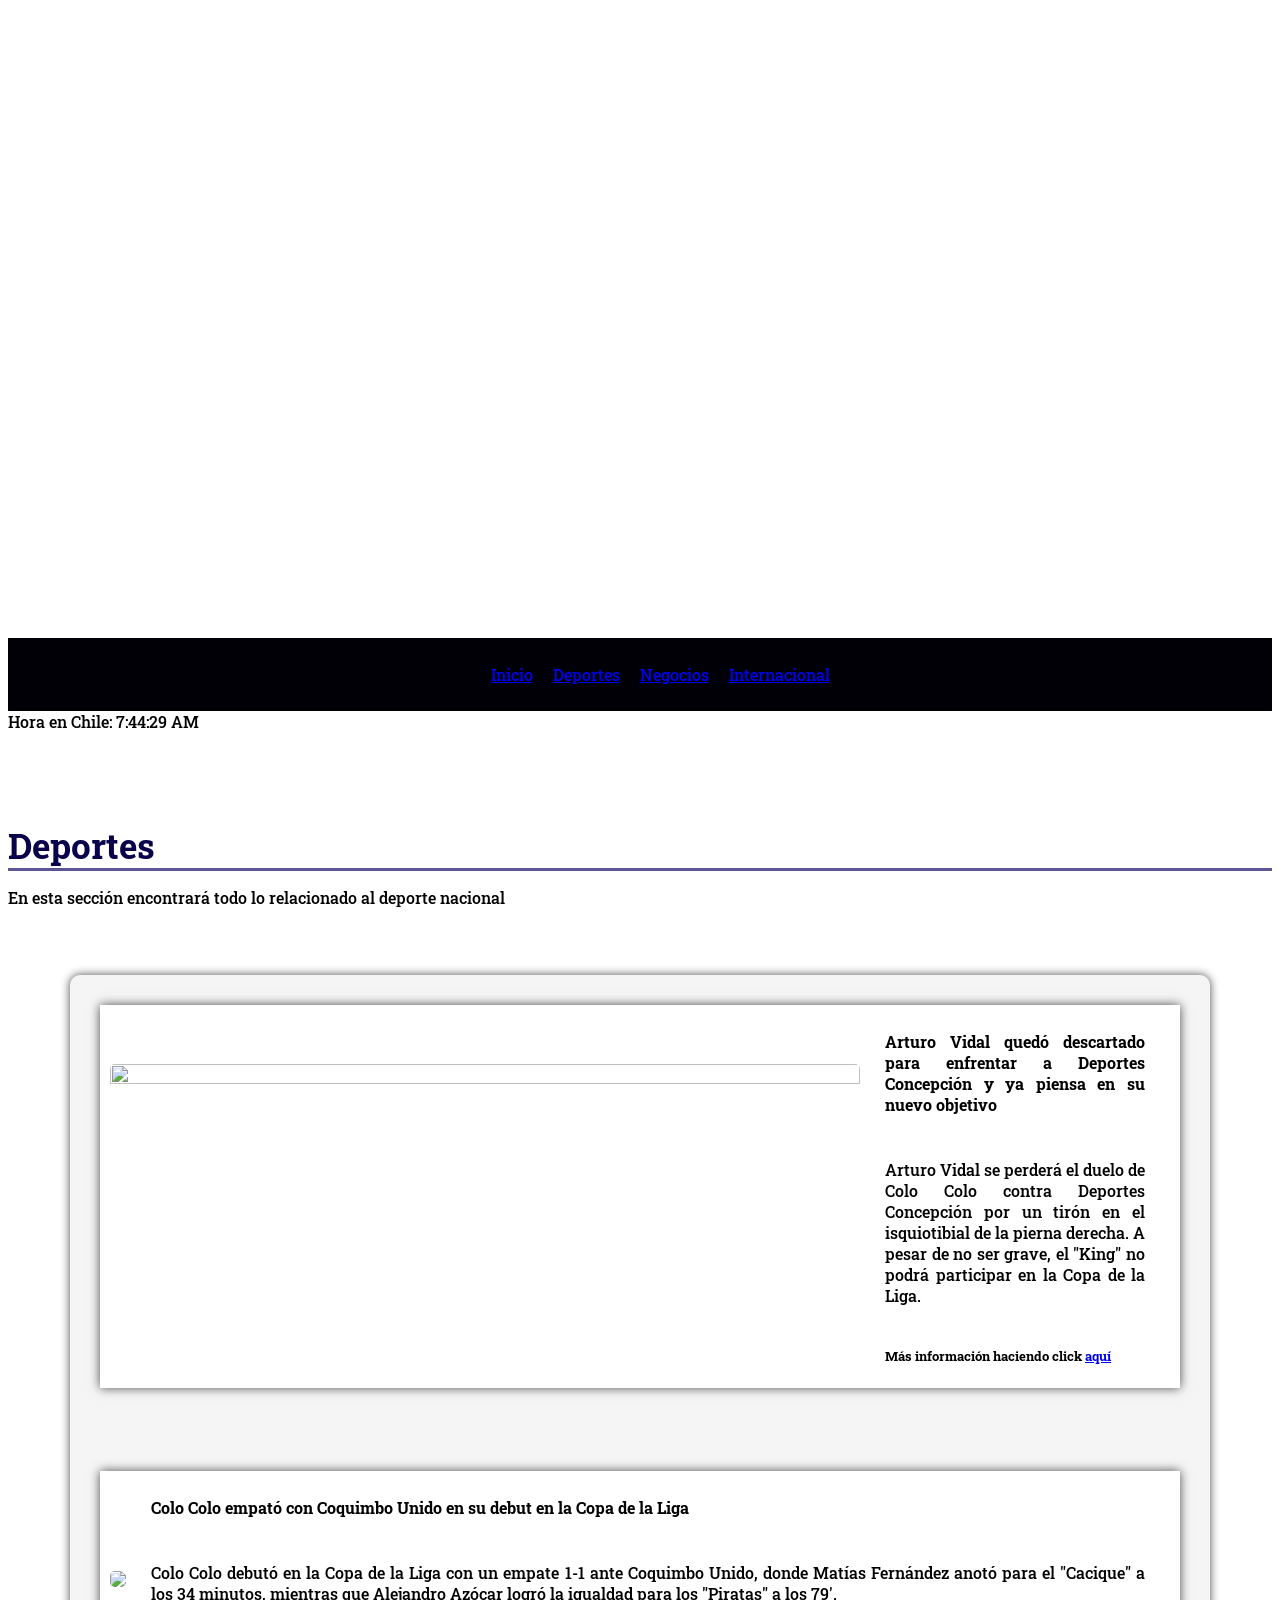
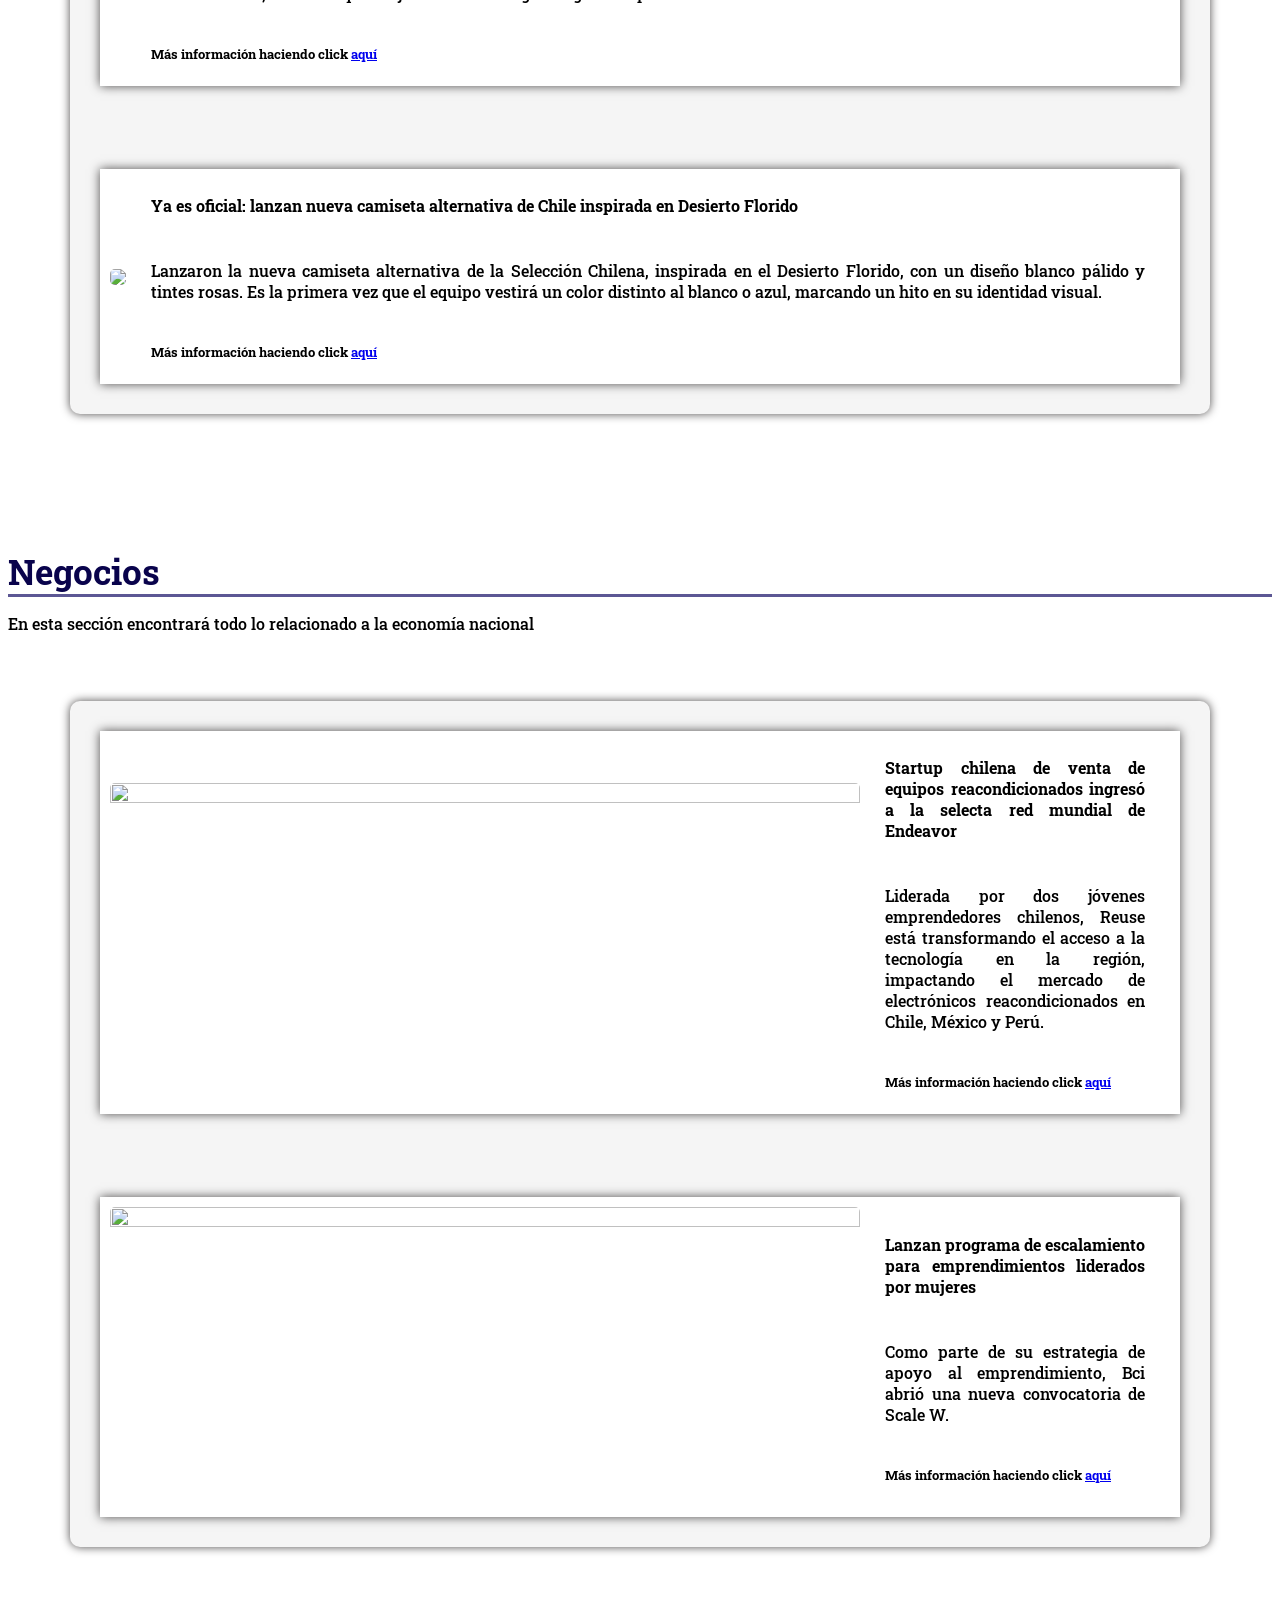
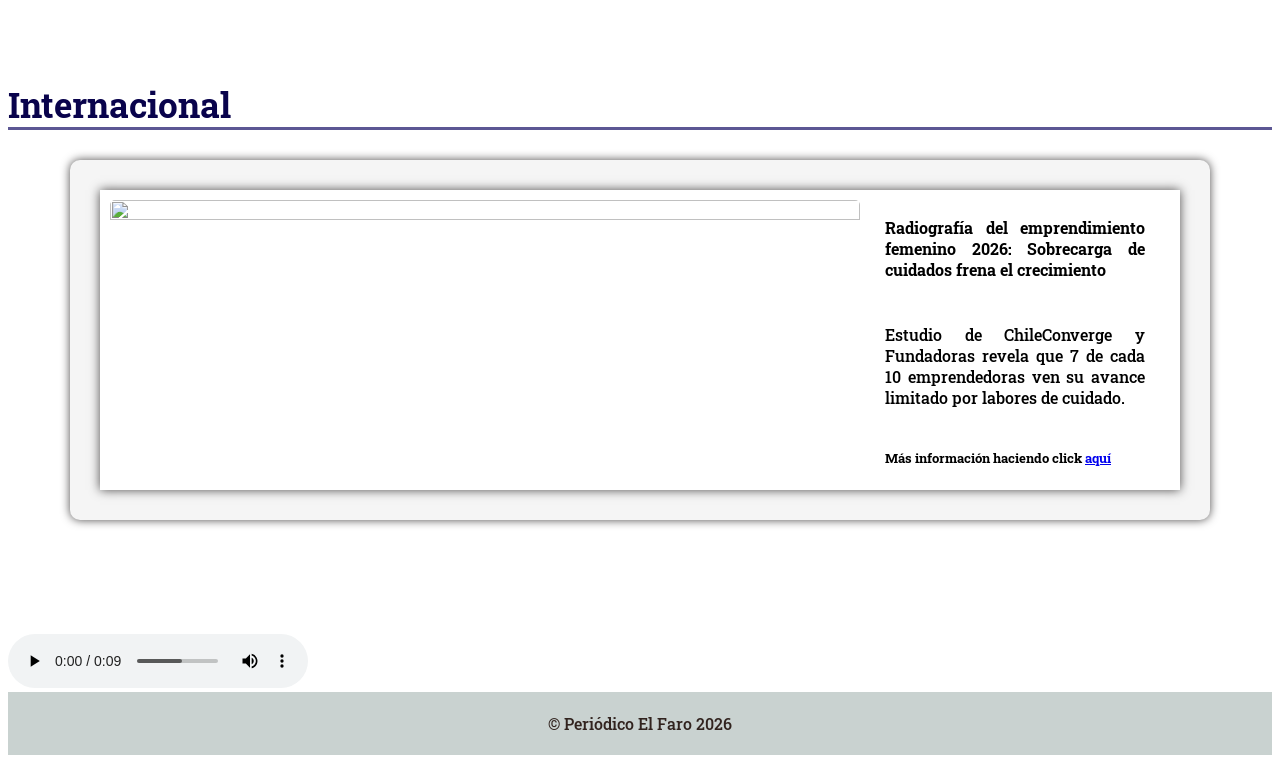
==== index.html @ 54c96c3e "Hora con JS" ====
<!DOCTYPE html>
<html lang="es">
<head>
    <title>El Faro Chile</title>
    <link rel="preconnect" href="https://fonts.googleapis.com">
    <link rel="preconnect" href="https://fonts.gstatic.com" crossorigin>
    <link href="https://fonts.googleapis.com/css2?family=Roboto+Slab:wght@100..900&display=swap" rel="stylesheet">
    <link rel="icon" type="image/png" href="Asset\img\Icono1.png"
 width="16" height="16">
    <meta charset="UTF-8">
    <meta name="viewport" content="width=device-width, initial-scale=1.0">
    <title>Get started with CSS</title>
    <link rel="stylesheet" href="styles.css">
  
</head>
<body>
        <header class ="video-header">
        <video autoplay muted loop playsinline class="video-bg">
            <source src="Asset\video\video.mp4" type="video/mp4">
        </video>
        </header>
 

    <nav class="MENÚ">
        <ul>
            <li><a href="#Inicio">Inicio</a></li>
            <li><a href="#Deportes">Deportes</a></li>
            <li><a href="#Negocios">Negocios</a></li>
            <li><a href="#Internacional">Internacional</a></li>
        </ul>
    </nav>
    <div id="reloj"> </div>
    <p class = "separacion-media"></p>
    <p id="Deportes"></p>
    <h2>Deportes</h2>
    <p>En esta sección encontrará todo lo relacionado al deporte nacional</p>
    <br>
    <section>
        <article>
        <img src="https://media.biobiochile.cl/wp-content/uploads/2026/03/vidal-abajo-de-conce-750x400.jpg" width="750" height="265"/>
        <div class = "info-articulo">
        <p><strong>Arturo Vidal quedó descartado para enfrentar a Deportes Concepción y ya piensa en su nuevo objetivo</strong></p>
        <p>Arturo Vidal se perderá el duelo de Colo Colo contra Deportes Concepción por un tirón en el isquiotibial de la pierna derecha. A pesar de no ser grave, el "King" no podrá participar en la Copa de la Liga.</p>
        <p class = "deportes1">Más información haciendo click <a href="https://www.biobiochile.cl/noticias/deportes/futbol/colo-colo/2026/03/23/arturo-vidal-quedo-descartado-para-enfrentar-a-deportes-concepcion-y-ya-piensa-en-su-nuevo-objetivo.shtml">aquí</a></p>
        </div></article>
    <br>
    <br>
    <br>
    <br>
    <article>
    <img src="https://media.biobiochile.cl/wp-content/uploads/2026/03/colo-colo-empato-ante-coquimbo-en-la-copa-de-la-liga-750x400.jpg" widht="750" height="265"/>
    <div class = "info-articulo">
    <p><strong>Colo Colo empató con Coquimbo Unido en su debut en la Copa de la Liga</strong></p>
    <p>Colo Colo debutó en la Copa de la Liga con un empate 1-1 ante Coquimbo Unido, donde Matías Fernández anotó para el "Cacique" a los 34 minutos, mientras que Alejandro Azócar logró la igualdad para los "Piratas" a los 79'.</p>
    <p class = "deportes2">Más información haciendo click <a href="https://www.biobiochile.cl/noticias/deportes/futbol/colo-colo/2026/03/21/colo-colo-empato-con-coquimbo-unido-en-su-debut-en-la-copa-de-la-liga.shtml">aquí</a></p>
    </div>
    </article>  
    <br>
    <br>
    <br>
    <br>
    <article>
    <img src="https://media.biobiochile.cl/wp-content/uploads/2026/03/adidas-camiseta-chile-desierto-florido-alternativa-750x400.jpg" widht="750" height="265"/>
    <div class = "info-articulo">
    <p><strong>Ya es oficial: lanzan nueva camiseta alternativa de Chile inspirada en Desierto Florido</strong></p>
    <p>Lanzaron la nueva camiseta alternativa de la Selección Chilena, inspirada en el Desierto Florido, con un diseño blanco pálido y tintes rosas. Es la primera vez que el equipo vestirá un color distinto al blanco o azul, marcando un hito en su identidad visual.</p>
    <p class = "deportes3">Más información haciendo click <a href="https://www.biobiochile.cl/noticias/deportes/futbol/la-roja/2026/03/20/ya-es-oficial-adidas-lanza-nueva-camiseta-alternativa-de-chile-inspirada-en-desierto-florido.shtml">aquí</a></p>
    </div>
    </article>
    </section>
    <br>
    <br>
    <br>
    <br>

    <p id="Negocios"></p>
    <h2>Negocios</h2>
    <p>En esta sección encontrará todo lo relacionado a la economía nacional</p>
    <br>
    <section>
    <article>
    <img src="https://www.latercera.com/resizer/v2/JEB4BQPDFREQDGZ544DCKQ6PYQ.jpg?auth=290c2de337a3b7416f8ac7413f876c4a3e1f199669b86a04ac03b8d099b2c27a&smart=true&width=990&height=557&quality=70" width ="750" height="280"/>
    
    <div class = "info-articulo">
    <p><strong>Startup chilena de venta de equipos reacondicionados ingresó a la selecta red mundial de Endeavor</strong></p>
    <p> Liderada por dos jóvenes emprendedores chilenos, Reuse está transformando el acceso a la tecnología en la región, impactando el mercado de electrónicos reacondicionados en Chile, México y Perú.</p>
    <p class = "negocios1"> Más información haciendo click <a href="https://www.latercera.com/emprendimiento/noticia/startup-chilena-de-venta-de-equipos-reacondicionados-ingreso-a-la-selecta-red-mundial-de-endeavor/">aquí</a></p>
    </div>
    </article>  
    <br>
    <br>
    <br>
    <br>
    <article>
    <img src="https://www.diarioemprende.cl/files/69c3daa82a849_1200x719.jpg" width="750" height="300"/>
    <div class = "info-articulo">
    <p><strong> Lanzan programa de escalamiento para emprendimientos liderados por mujeres</strong></p>
    <p>Como parte de su estrategia de apoyo al emprendimiento, Bci abrió una nueva convocatoria de Scale W.</p>
    <p class = "negocios2">Más información haciendo click <a href="https://www.diarioemprende.cl/noticia/postulaciones-y-convocatorias/2026/03/lanzan-programa-de-escalamiento-para-emprendimientos-liderados-por-mujeres">aquí</a></p>
    </div>
    </article>
    </section>
    <br>
    <br>
    <br>
    <br>
    <p id="Internacional"></p>
    <h2>Internacional</h2>
    <section>
    <article>
    <img src="https://s.t13.cl/sites/default/files/styles/manualcrop_1600x800/public/t13/field-imagen/2026-03/pexels-karola-g-8528741.jpg.jpeg?itok=CSIR-A4y" width="750" height="280"/>
    <div class = "info-articulo">
    <p><strong>Radiografía del emprendimiento femenino 2026: Sobrecarga de cuidados frena el crecimiento</strong></p>
    <p>Estudio de ChileConverge y Fundadoras revela que 7 de cada 10 emprendedoras ven su avance limitado por labores de cuidado.</p>
    <p class = "internacional1">Más información haciendo click <a href="https://www.t13.cl/noticia/emprendedores/radiografia-del-emprendimiento-femenino-2026-sobrecarga-cuidados-frena-crecimie-23-3-2026">aquí</a></p>
    </div>
    </article>
    </section>
    <br>
    <br>
    <br>
    <br>
    <audio controls>
        <source src="Asset\audio\audio.mp3" type="audio/mpeg">
    </audio>
    <footer>
        <div class="container">
            <p>&copy; Periódico El Faro 2026</p>
        </div>
    </footer>
    </div>
    <script src="script.js"></script>
<body>
</html>
---- styles.css ----
h1 {
    color: #11034b;
    font-size: 47px;
    text-align: center;
    margin-top: 15px;
}

/* HEADER CON VIDEO */
.video-header {
  position: relative;
  height: 70vh;
  width: 100%;
  display: flex;
  align-items: center;
  justify-content: center;
  overflow: hidden;
}

.video-bg {
  position: absolute;
  top: 50%;
  left: 50%;
  min-width: 100%;
  min-height: 100%;
  width: auto;
  height: auto;
  z-index: -1;
  transform: translate(-50%, -50%);
  object-fit: cover;
}

.header-content {
  text-align: center;
  color: white;
  z-index: 1;
}

/* MENÚ */
nav.MENÚ {
    background-color: #010007;
    padding: 10px;
    text-align: center;
}

nav.MENÚ ul {
    display: flex;
    justify-content: center;
    gap: 20px;
    list-style: none;
    flex-wrap: wrap; /* 🔥 Permite que el menú se adapte en pantallas pequeñas */
}

nav.MENÚ a:hover {
    color: #f1eef0;
}

/* BODY */
body {
  font-family: "Roboto Slab", serif;
  font-optical-sizing: auto;
  font-weight: 500;
  font-style: normal;
}

button, input, select, textarea {
  font-family: inherit;
}

div.reloj{

    text-align: left;
    margin-left: 20px;
    width: 50%;

}

.separacion-media {
    margin-top: 90px;
}

h2 {
    color: #09034c;
    font-size: 35px;
    text-align: left;
    margin-top: 20px;
    border-bottom: 3px solid #5c5794;
    margin-bottom: 15px;
}

a:hover {
    text-decoration: none;
    font-style: bold;
}

a {
    text-decoration: underline;
}

/* SECCIONES */
section {
    background-color: #f5f5f5;
    padding: 20px;
    margin: 30px auto;
    border-radius: 10px;
    text-align: justify;
    width: 90%;
    max-width: 1100px;
    box-shadow: #4d4b4b 0px 0px 10px;
}

/* ARTÍCULOS */
article {
    display: inline-flex;
    flex-direction: row;
    align-items: center;
    background-color: #ffffff;
    padding: 10px;
    margin: 10px;
    width: auto;
    box-shadow: #4d4b4b 0px 0px 10px;
    transition: 0.3s;
}

/* Contenedor de texto de los artículos */
.info-articulo {
    display: flex;
    flex-direction: column; /* Apila el título, resumen y enlace verticalmente */
    justify-content: center; /* Centra el texto verticalmente respecto a la imagen */
    padding: 0 25px; /* Agrega 25px de espacio a la izquierda y derecha para que respire */
    gap: 12px; /* Crea una separación perfecta de 12px entre cada párrafo */
}

/* REGLA PARA HACER LAS IMÁGENES RESPONSIVAS */
article img {
    max-width: 100%;
    height: auto;
    object-fit: cover;
    border-radius: 5px; /* Un toque estético opcional */
}

article:hover {
    background-color: #040000;
    color: #ffffff;
}

.deportes1, .deportes2, .deportes3, .negocios1, .negocios2, .internacional1 {
    font-weight: bold;
    font-size: small;
}

footer {
    text-align: center;
    background-color: #c9d2d0;
    color:  #31231e;
    padding: 5px;
}

/* RESPONSIVIDAD */
@media screen and (max-width: 992px) {
    h1 {
        font-size: 38px;
    }
    h2 {
        font-size: 28px;
    }
}

@media screen and (max-width: 768px) {

    /* Header más compacto */
    .video-header {
        height: auto;
    }

    .video-bg{

        position: relative;
        width: 100%;
        height: auto;
        min-height: auto;
        min-width: auto;
        transform: none;
        top: auto;
        left: auto;
    }

    /* Menú en columnas si es necesario */
    nav.MENÚ ul {
        gap: 10px;
        font-size: 14px;
    }

    /* Artículos en columna */
    article {
        flex-direction: column;
        text-align: center;
    }

}

@media screen and (max-width: 480px) {

    h1 {
        font-size: 30px;
    }

    h2 {
        font-size: 24px;
    }

    nav.MENÚ ul {
        flex-direction: column;
        gap: 8px;
    }

    section {
        padding: 15px;
    }
}
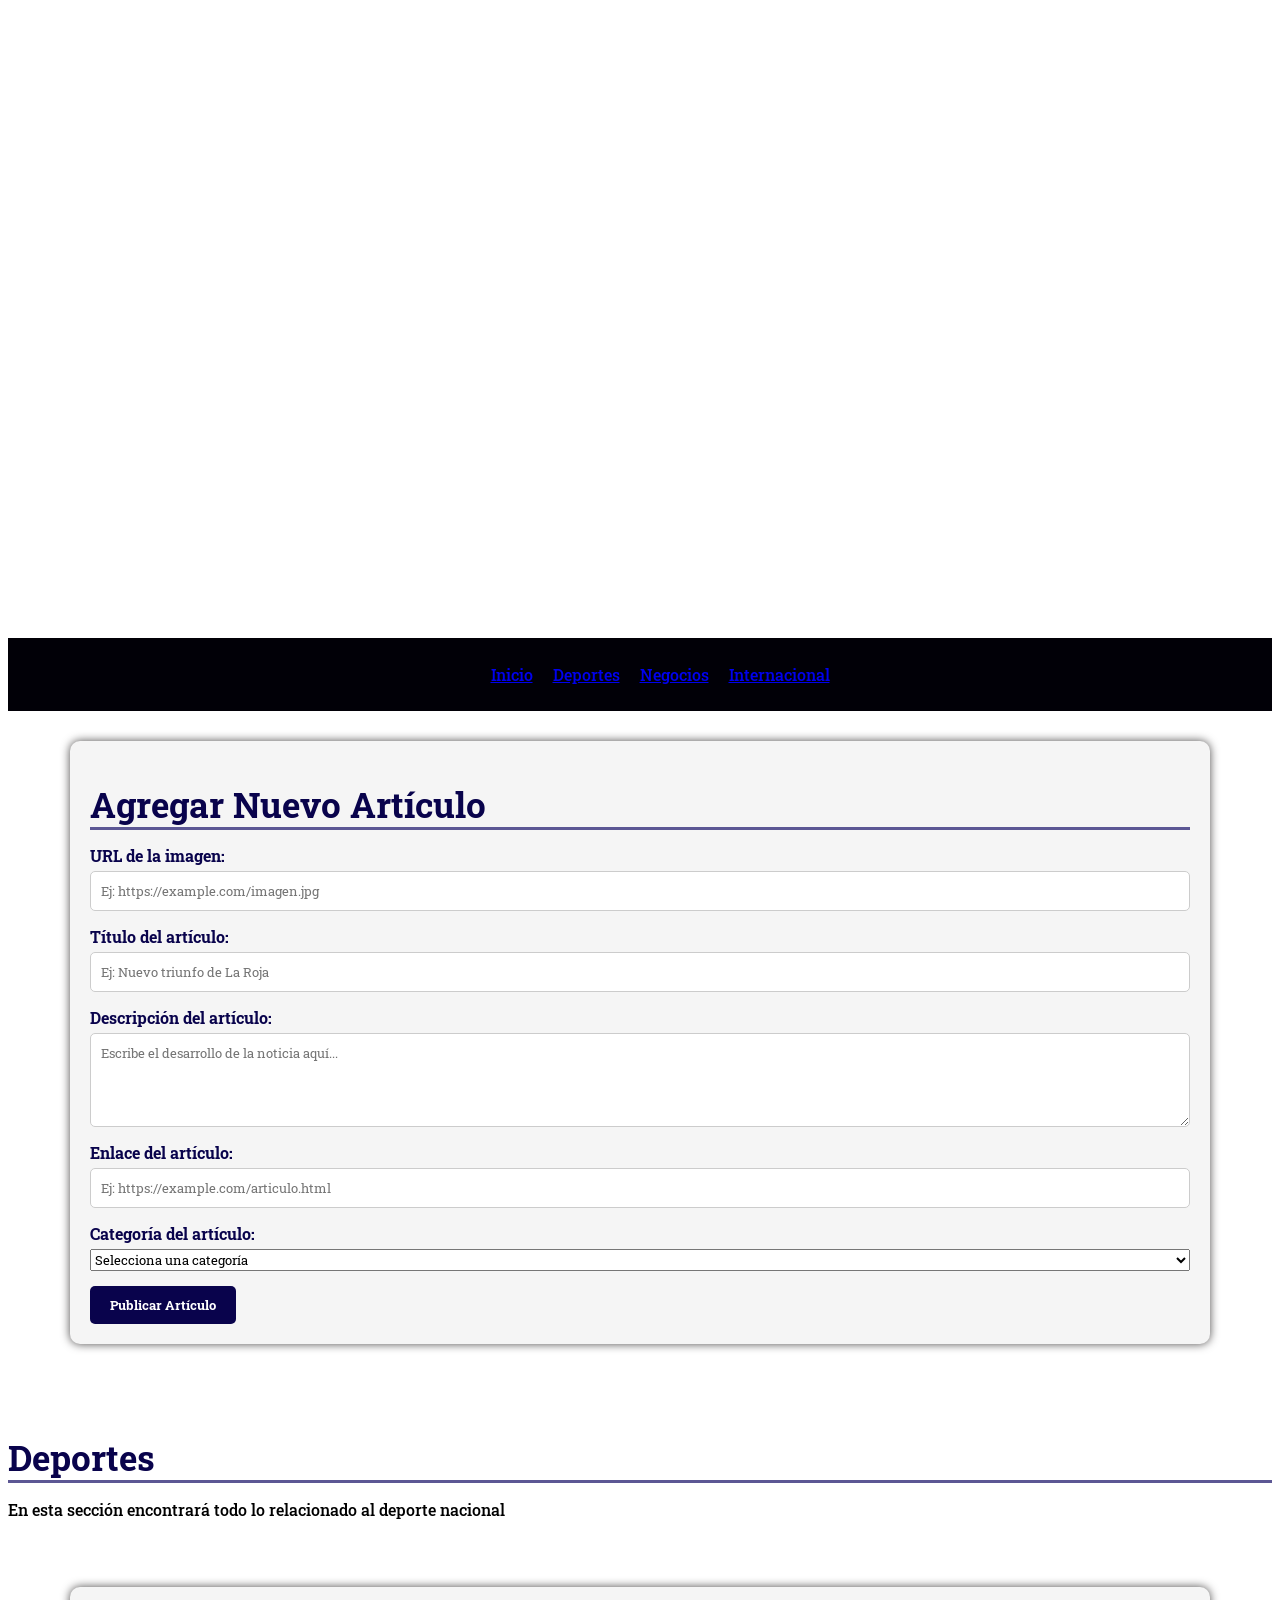
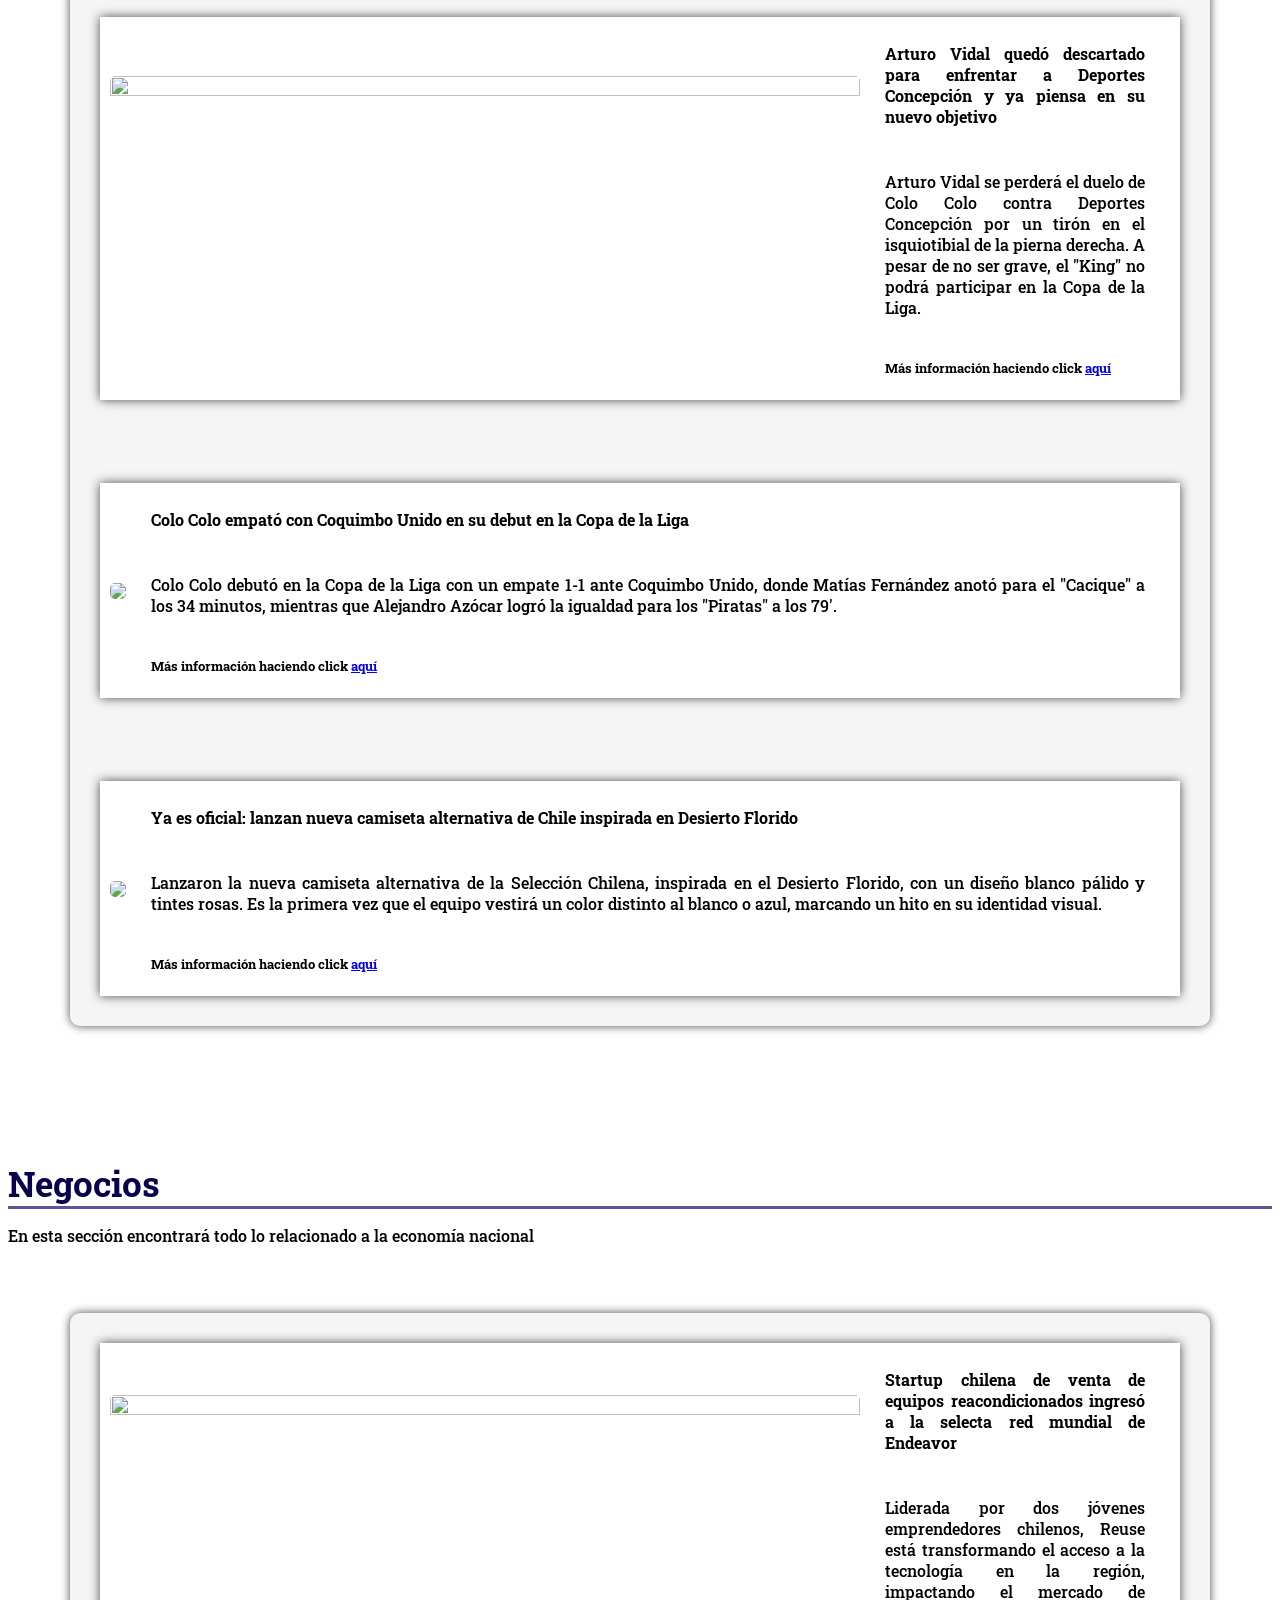
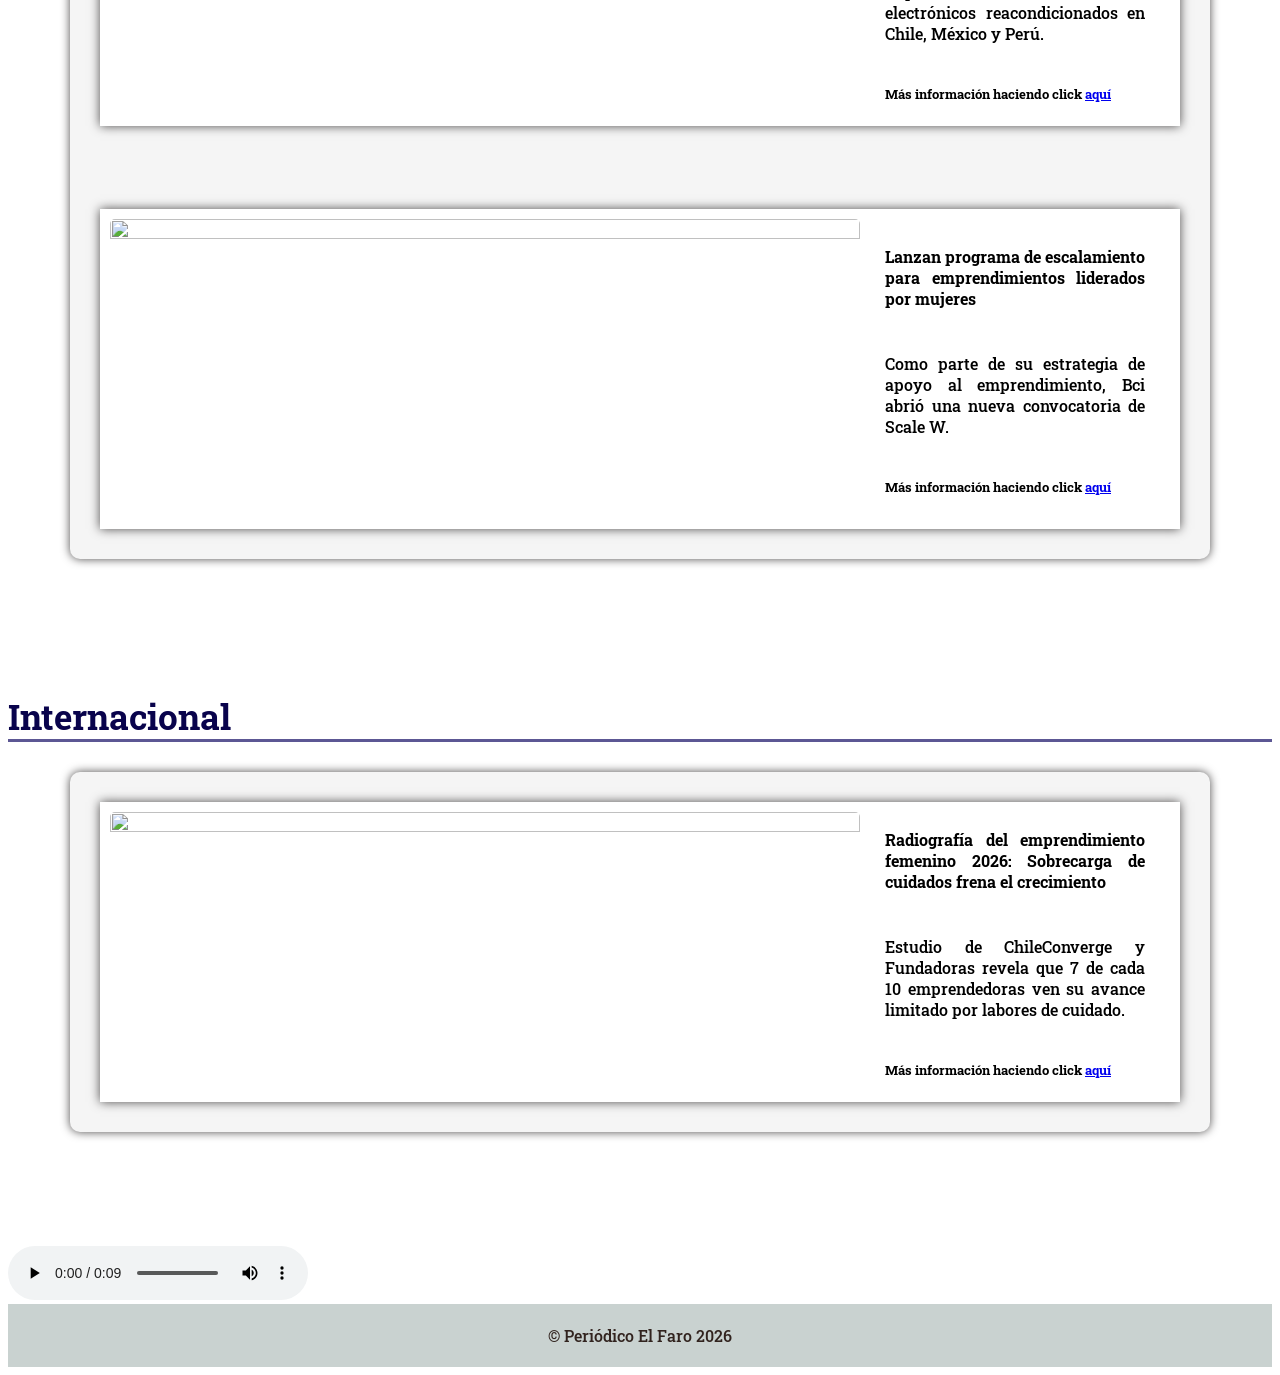
==== commit 46e9e2e0: "Reloj y formulario para registrar articulo" ====
--- a/index.html
+++ b/index.html
@@ -23,19 +23,54 @@
 
     <nav class="MENÚ">
         <ul>
-            <li><a href="#Inicio">Inicio</a></li>
-            <li><a href="#Deportes">Deportes</a></li>
-            <li><a href="#Negocios">Negocios</a></li>
-            <li><a href="#Internacional">Internacional</a></li>
+            <li><a href="#seccion-inicio">Inicio</a></li>
+            <li><a href="#seccion-deportes">Deportes</a></li>
+            <li><a href="#seccion-negocios">Negocios</a></li>
+            <li><a href="#seccion-internacional">Internacional</a></li>
         </ul>
     </nav>
-    <div id="reloj"> </div>
+    <section class="formulario-seccion">
+    <h2>Agregar Nuevo Artículo</h2>
+    <form id="formulario-articulo">
+        <div class="grupo-input">
+            <label for="imagen-articulo">URL de la imagen:</label>
+            <input type="url" id="imagen-articulo" placeholder="Ej: https://example.com/imagen.jpg" required />
+        </div>
+
+        <div class="grupo-input">
+            <label for="titulo-articulo">Título del artículo:</label>
+            <input type="text" id="titulo-articulo" placeholder="Ej: Nuevo triunfo de La Roja" required />
+        </div>
+
+        <div class="grupo-input">
+            <label for="descripcion-articulo">Descripción del artículo:</label>
+            <textarea id="descripcion-articulo" rows="4" placeholder="Escribe el desarrollo de la noticia aquí..." required></textarea>
+        </div>
+
+        <div class="grupo-input">
+            <label for="link-articulo">Enlace del artículo:</label>
+            <input type="url" id="link-articulo" placeholder="Ej: https://example.com/articulo.html" required />
+        </div>
+
+        <div class="grupo-input">
+            <label for="categoria-articulo">Categoría del artículo:</label>
+            <select id="categoria-articulo" required>
+                <option value="">Selecciona una categoría</option>
+                <option value="deportes">Deportes</option>
+                <option value="negocios">Negocios</option>
+                <option value="internacional">Internacional</option>
+            </select>
+        </div>
+
+        <button type="submit" id="btn-publicar">Publicar Artículo</button>
+        
+    </form>
+</section>
     <p class = "separacion-media"></p>
-    <p id="Deportes"></p>
     <h2>Deportes</h2>
     <p>En esta sección encontrará todo lo relacionado al deporte nacional</p>
     <br>
-    <section>
+    <section id="seccion-deportes">
         <article>
         <img src="https://media.biobiochile.cl/wp-content/uploads/2026/03/vidal-abajo-de-conce-750x400.jpg" width="750" height="265"/>
         <div class = "info-articulo">
@@ -73,11 +108,10 @@
     <br>
     <br>
 
-    <p id="Negocios"></p>
     <h2>Negocios</h2>
     <p>En esta sección encontrará todo lo relacionado a la economía nacional</p>
     <br>
-    <section>
+    <section id="seccion-negocios">
     <article>
     <img src="https://www.latercera.com/resizer/v2/JEB4BQPDFREQDGZ544DCKQ6PYQ.jpg?auth=290c2de337a3b7416f8ac7413f876c4a3e1f199669b86a04ac03b8d099b2c27a&smart=true&width=990&height=557&quality=70" width ="750" height="280"/>
     
@@ -104,9 +138,8 @@
     <br>
     <br>
     <br>
-    <p id="Internacional"></p>
     <h2>Internacional</h2>
-    <section>
+    <section id="seccion-internacional">
     <article>
     <img src="https://s.t13.cl/sites/default/files/styles/manualcrop_1600x800/public/t13/field-imagen/2026-03/pexels-karola-g-8528741.jpg.jpeg?itok=CSIR-A4y" width="750" height="280"/>
     <div class = "info-articulo">
@@ -117,7 +150,7 @@
     </article>
     </section>
     <br>
-    <br>
+    <br> 
     <br>
     <br>
     <audio controls>
--- a/styles.css
+++ b/styles.css
@@ -54,6 +54,47 @@
     color: #f1eef0;
 }
 
+/* ESTILOS PARA EL FORMULARIO */
+.formulario-seccion {
+    background-color: #f5f5f5;
+    padding: 20px;
+    border-radius: 10px;
+}
+
+.grupo-input {
+    display: flex;
+    flex-direction: column; /* Pone el texto arriba de la caja */
+    margin-bottom: 15px;
+}
+
+.grupo-input label {
+    font-weight: bold;
+    color: #09034c; /* El azul oscuro de tus títulos */
+    margin-bottom: 5px;
+}
+
+.grupo-input input, .grupo-input textarea {
+    padding: 10px;
+    border: 1px solid #ccc;
+    border-radius: 5px;
+    font-family: inherit; /* Hereda la fuente Roboto Slab */
+}
+
+button#btn-publicar {
+    background-color: #09034c;
+    color: white;
+    padding: 10px 20px;
+    border: none;
+    border-radius: 5px;
+    cursor: pointer;
+    font-weight: bold;
+    transition: 0.3s;
+}
+
+button#btn-publicar:hover {
+    background-color: #5c5794; /* Color lila cuando pasas el mouse */
+}
+
 /* BODY */
 body {
   font-family: "Roboto Slab", serif;
@@ -64,14 +105,6 @@
 
 button, input, select, textarea {
   font-family: inherit;
-}
-
-div.reloj{
-
-    text-align: left;
-    margin-left: 20px;
-    width: 50%;
-
 }
 
 .separacion-media {
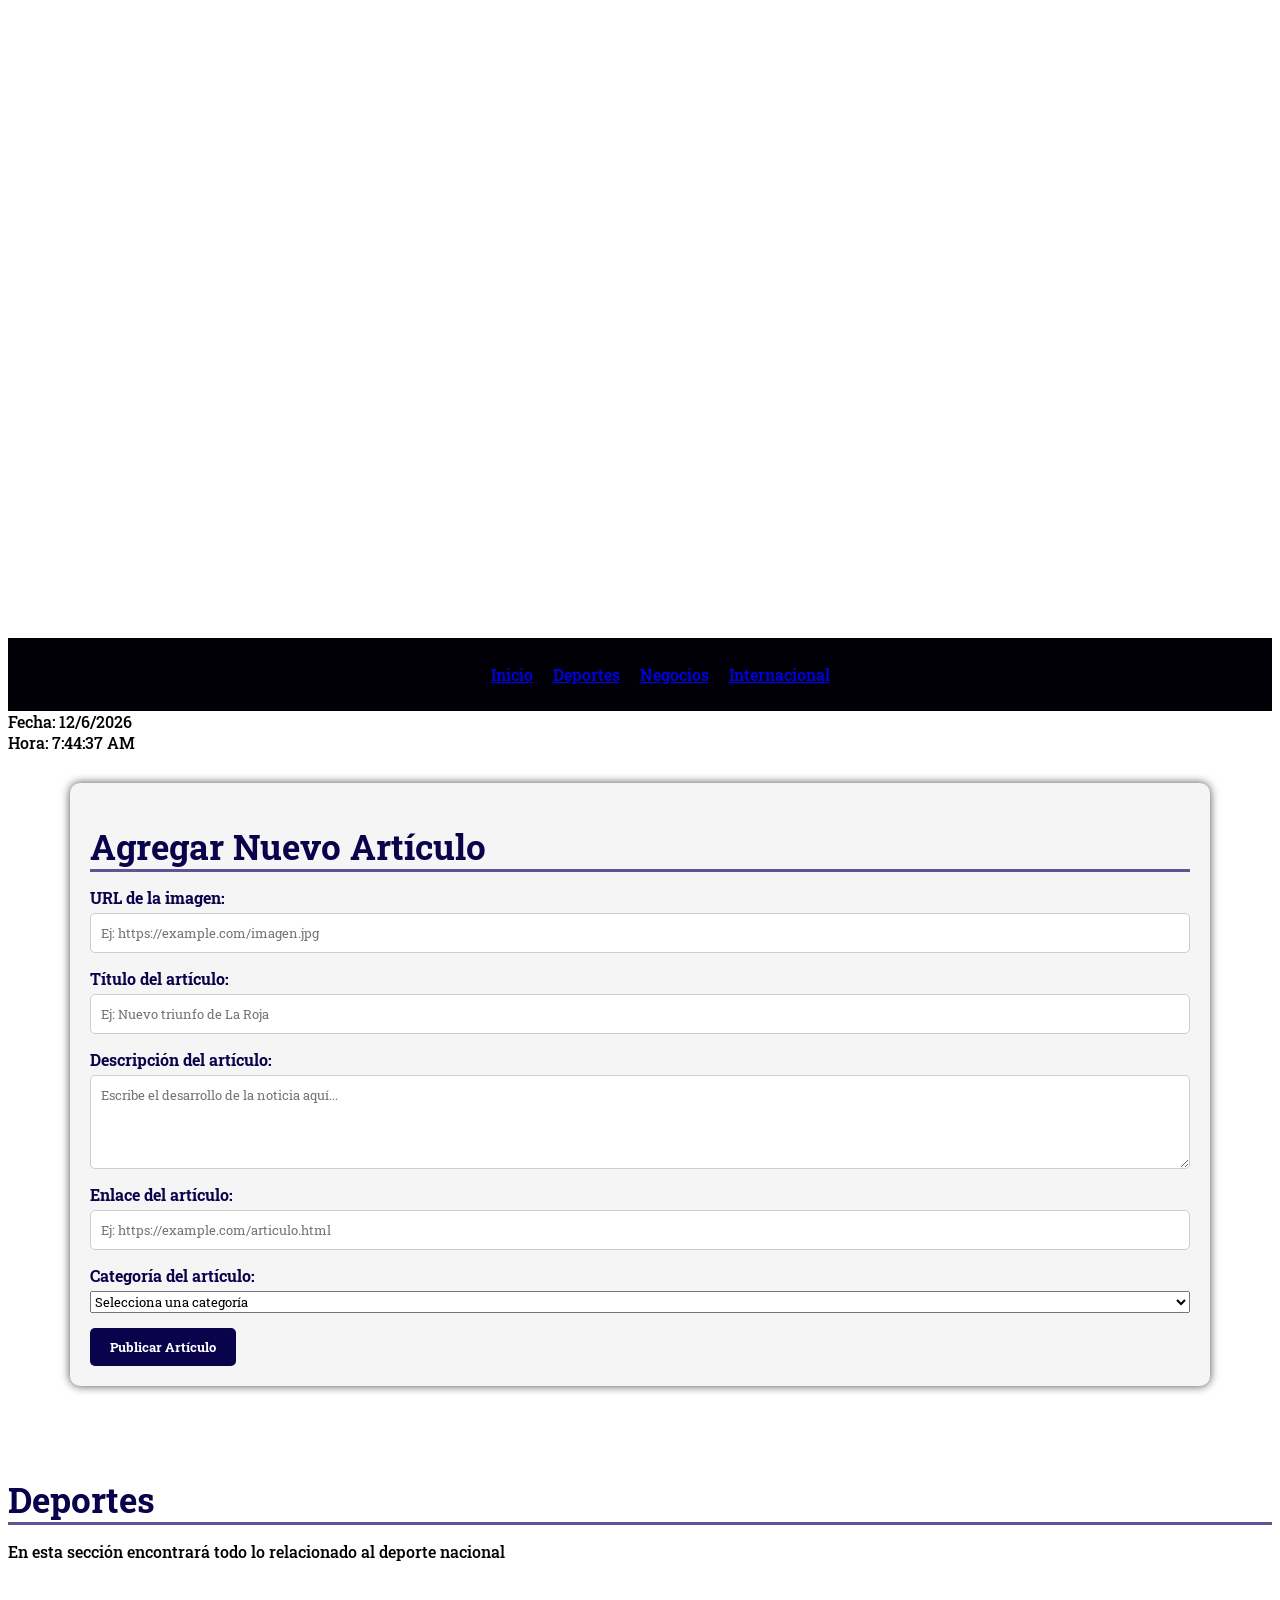
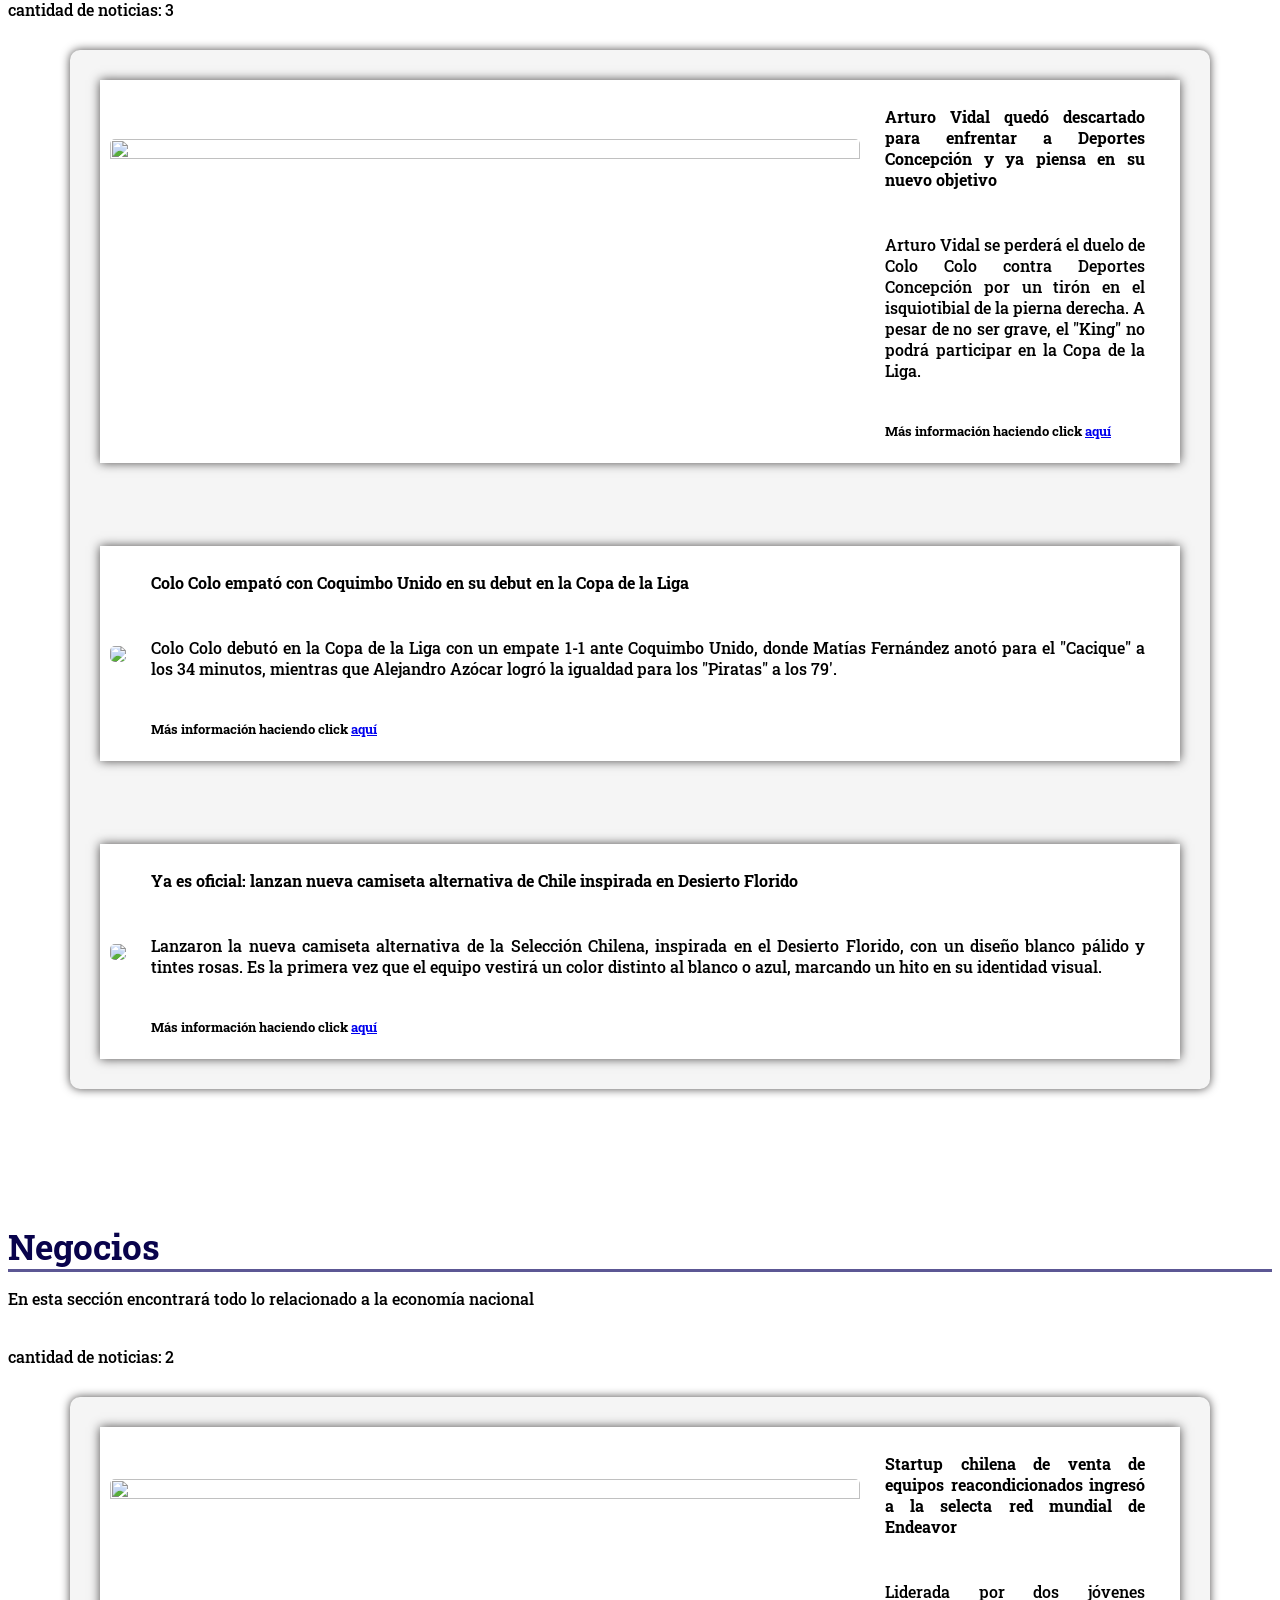
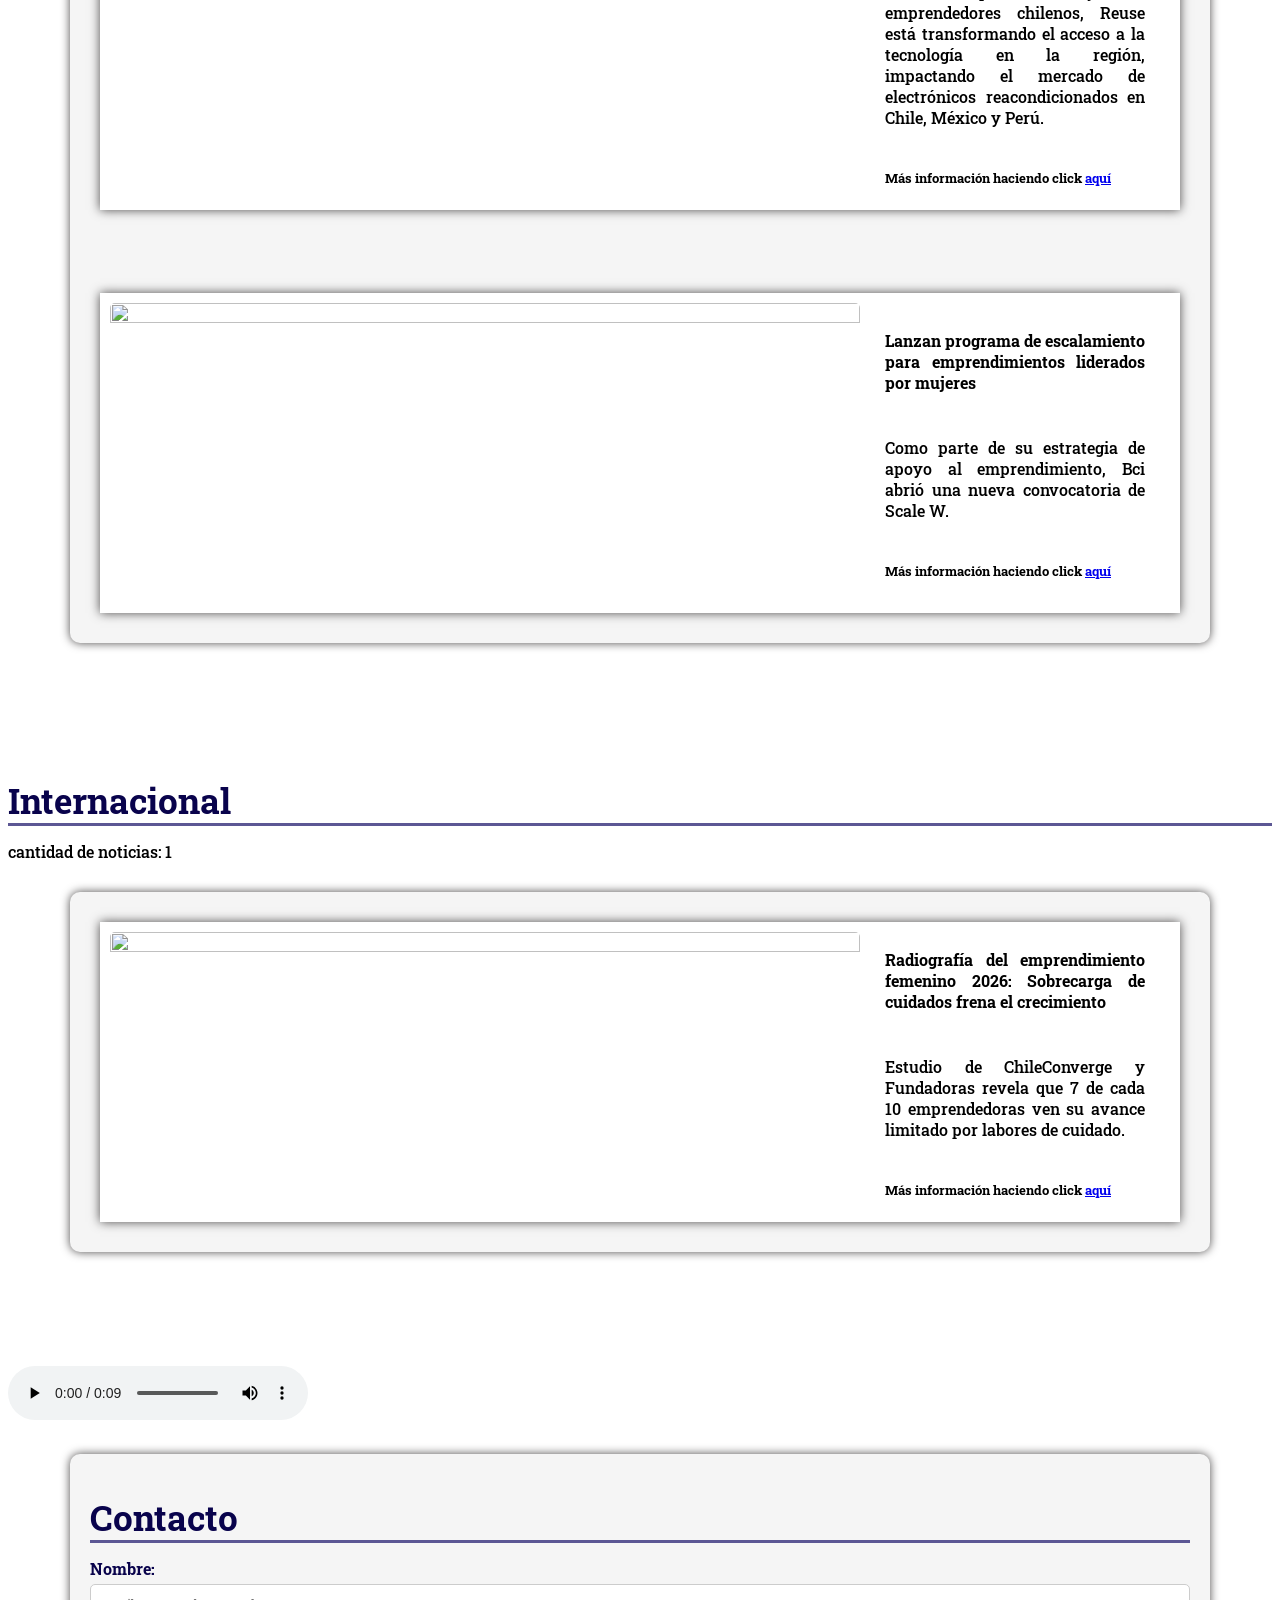
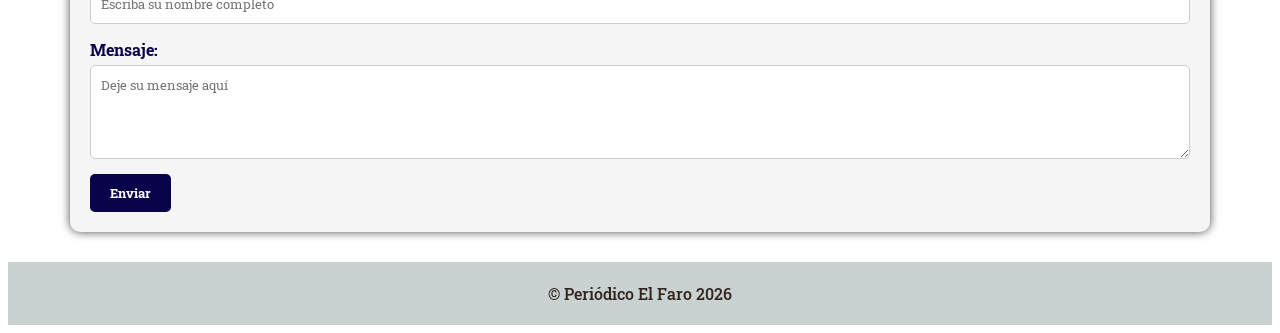
==== commit 70b5b81b: "contadores y contacto" ====
--- a/index.html
+++ b/index.html
@@ -16,10 +16,11 @@
 <body>
         <header class ="video-header">
         <video autoplay muted loop playsinline class="video-bg">
-            <source src="Asset\video\video.mp4" type="video/mp4">
+            <source src="https://imgur.com/a/9OIM501" type="video/mp4">
         </video>
         </header>
- 
+        <!-- https://imgur.com/a/9OIM501 -->
+         <!--Asset\video\video.mp4-->
 
     <nav class="MENÚ">
         <ul>
@@ -29,6 +30,8 @@
             <li><a href="#seccion-internacional">Internacional</a></li>
         </ul>
     </nav>
+    <div id="fecha">Fecha: </div>
+    <div id="reloj">Hora: </div>
     <section class="formulario-seccion">
     <h2>Agregar Nuevo Artículo</h2>
     <form id="formulario-articulo">
@@ -70,6 +73,7 @@
     <h2>Deportes</h2>
     <p>En esta sección encontrará todo lo relacionado al deporte nacional</p>
     <br>
+    <div id="cantidad-deportes">cantidad de noticias: 0</div>
     <section id="seccion-deportes">
         <article>
         <img src="https://media.biobiochile.cl/wp-content/uploads/2026/03/vidal-abajo-de-conce-750x400.jpg" width="750" height="265"/>
@@ -111,6 +115,7 @@
     <h2>Negocios</h2>
     <p>En esta sección encontrará todo lo relacionado a la economía nacional</p>
     <br>
+    <div id="cantidad-negocios">cantidad de noticias: 0</div>
     <section id="seccion-negocios">
     <article>
     <img src="https://www.latercera.com/resizer/v2/JEB4BQPDFREQDGZ544DCKQ6PYQ.jpg?auth=290c2de337a3b7416f8ac7413f876c4a3e1f199669b86a04ac03b8d099b2c27a&smart=true&width=990&height=557&quality=70" width ="750" height="280"/>
@@ -139,6 +144,7 @@
     <br>
     <br>
     <h2>Internacional</h2>
+    <div id="cantidad-internacional">cantidad de noticias: 0</div>
     <section id="seccion-internacional">
     <article>
     <img src="https://s.t13.cl/sites/default/files/styles/manualcrop_1600x800/public/t13/field-imagen/2026-03/pexels-karola-g-8528741.jpg.jpeg?itok=CSIR-A4y" width="750" height="280"/>
@@ -156,6 +162,20 @@
     <audio controls>
         <source src="Asset\audio\audio.mp3" type="audio/mpeg">
     </audio>
+    <section class="formulario-seccion">
+    <form id="formulario-contacto">
+        <h2>Contacto</h2>
+    <div class="grupo-input">
+        <label for="nombre" class="nombre">Nombre:</label>
+        <input type="text" id="nombre" name="nombre" placeholder="Escriba su nombre completo">
+    </div>
+    <div class="grupo-input">
+        <label for="mensaje" class="mensaje">Mensaje:</label>
+        <textarea type="text" id="mensaje" name="mensaje" rows="4" placeholder="Deje su mensaje aquí"></textarea>
+    </div>
+    <button type="submit" id="btn-enviar">Enviar</button>
+    </form>
+    </section>
     <footer>
         <div class="container">
             <p>&copy; Periódico El Faro 2026</p>
--- a/styles.css
+++ b/styles.css
@@ -80,7 +80,7 @@
     font-family: inherit; /* Hereda la fuente Roboto Slab */
 }
 
-button#btn-publicar {
+button#btn-publicar, button#btn-enviar {
     background-color: #09034c;
     color: white;
     padding: 10px 20px;
@@ -91,7 +91,7 @@
     transition: 0.3s;
 }
 
-button#btn-publicar:hover {
+button#btn-publicar:hover, button#btn-enviar:hover {
     background-color: #5c5794; /* Color lila cuando pasas el mouse */
 }
 
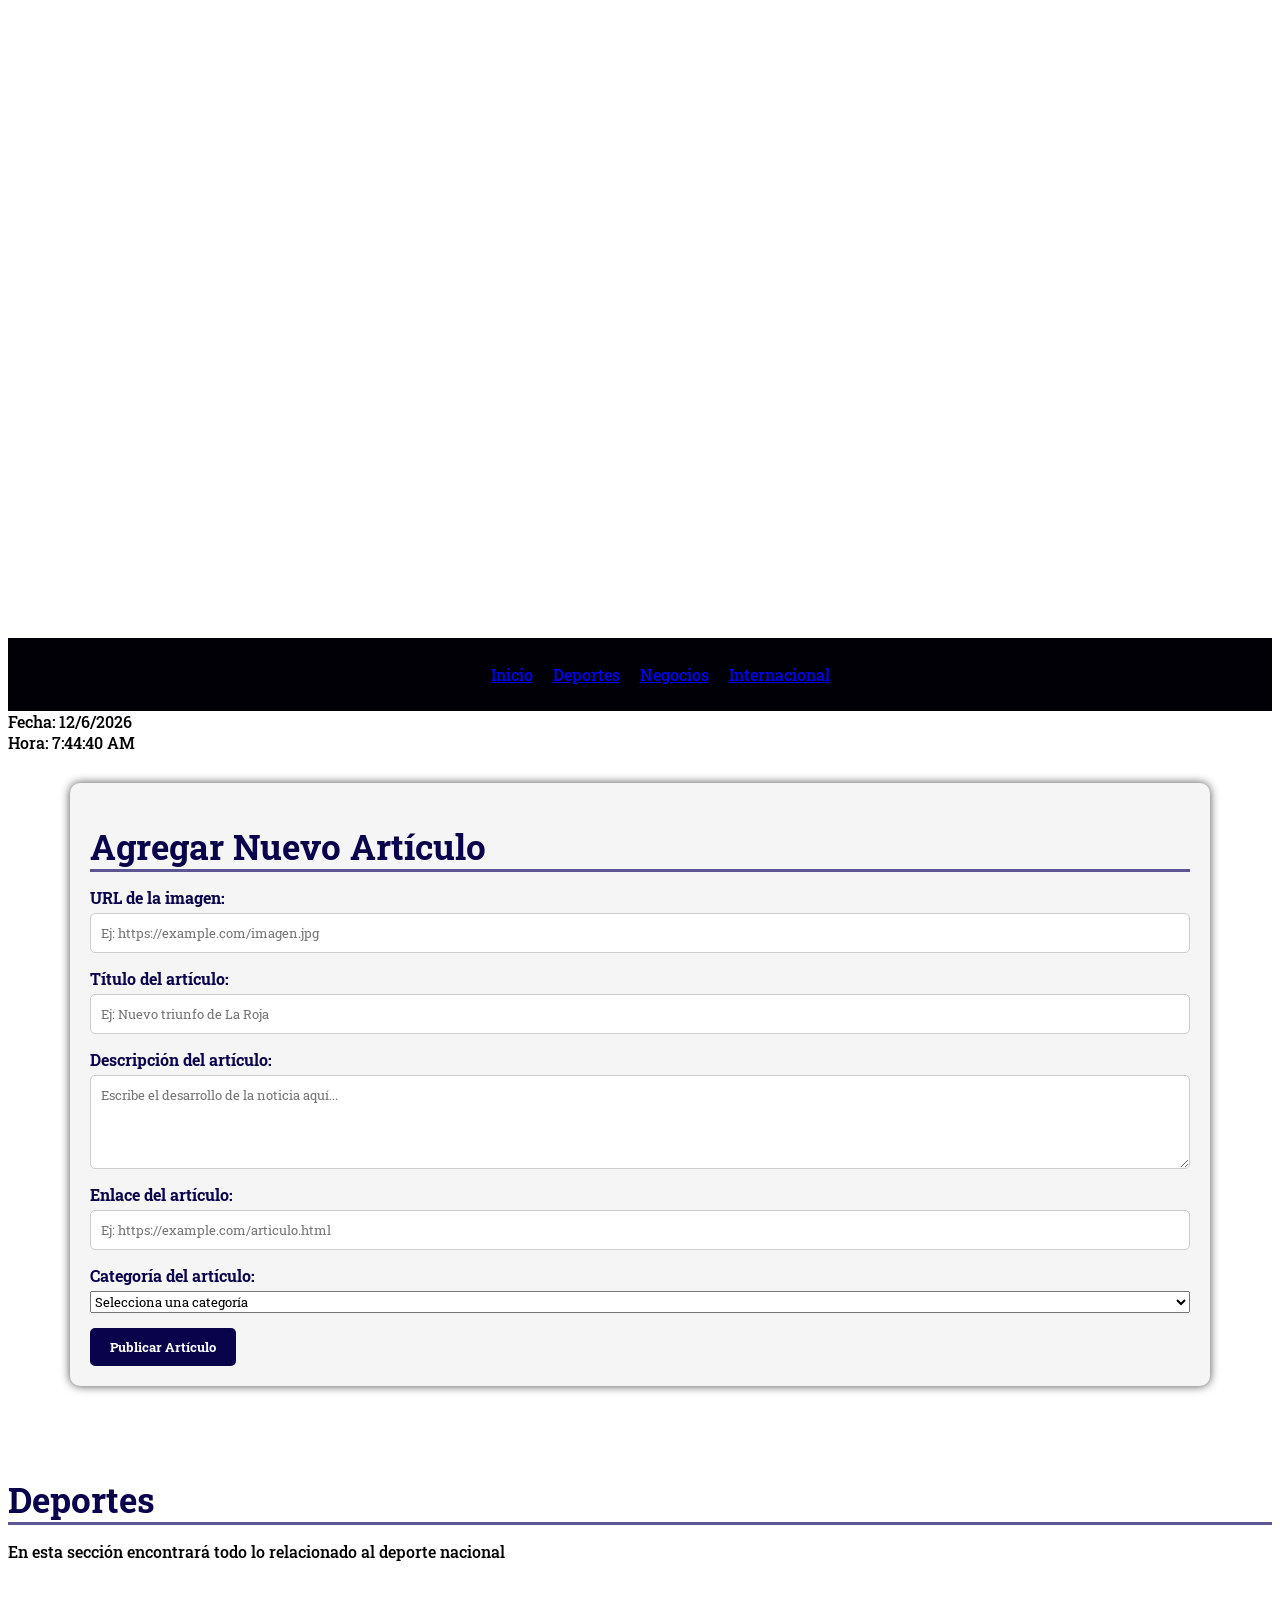
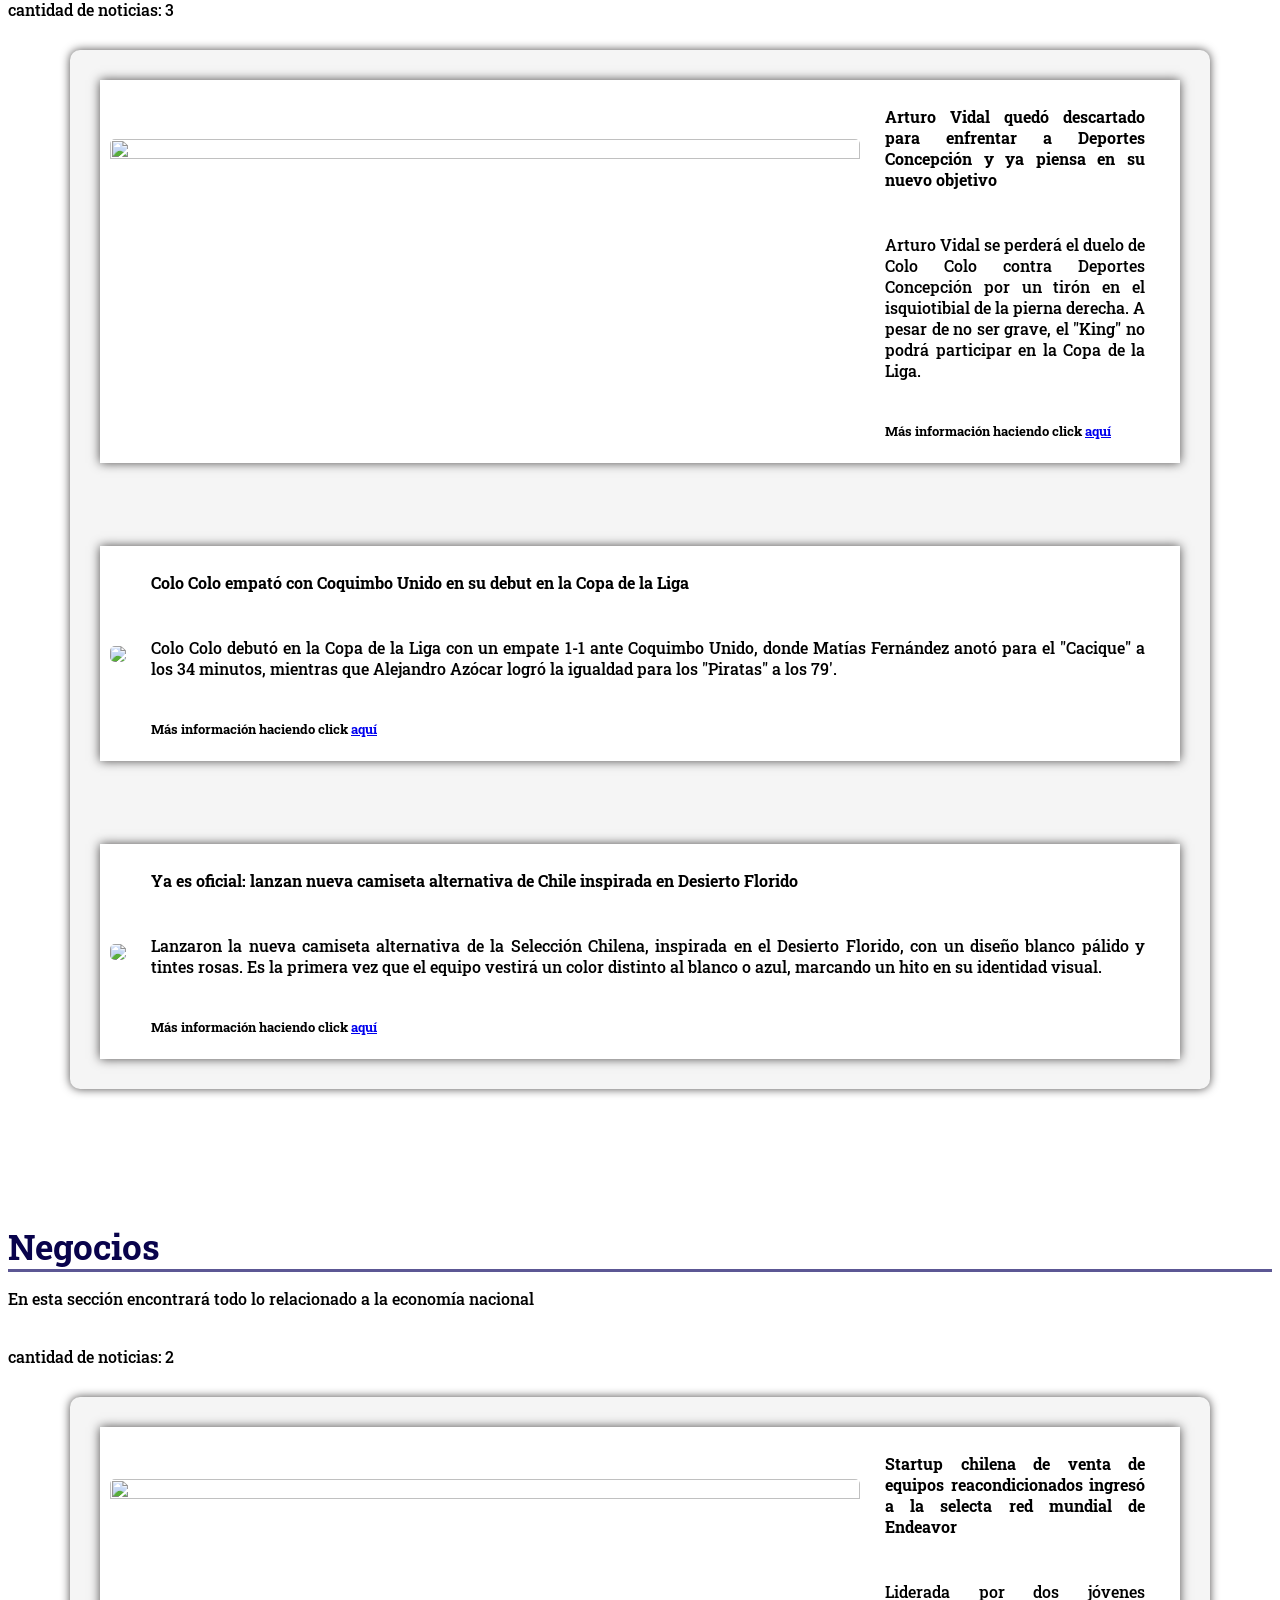
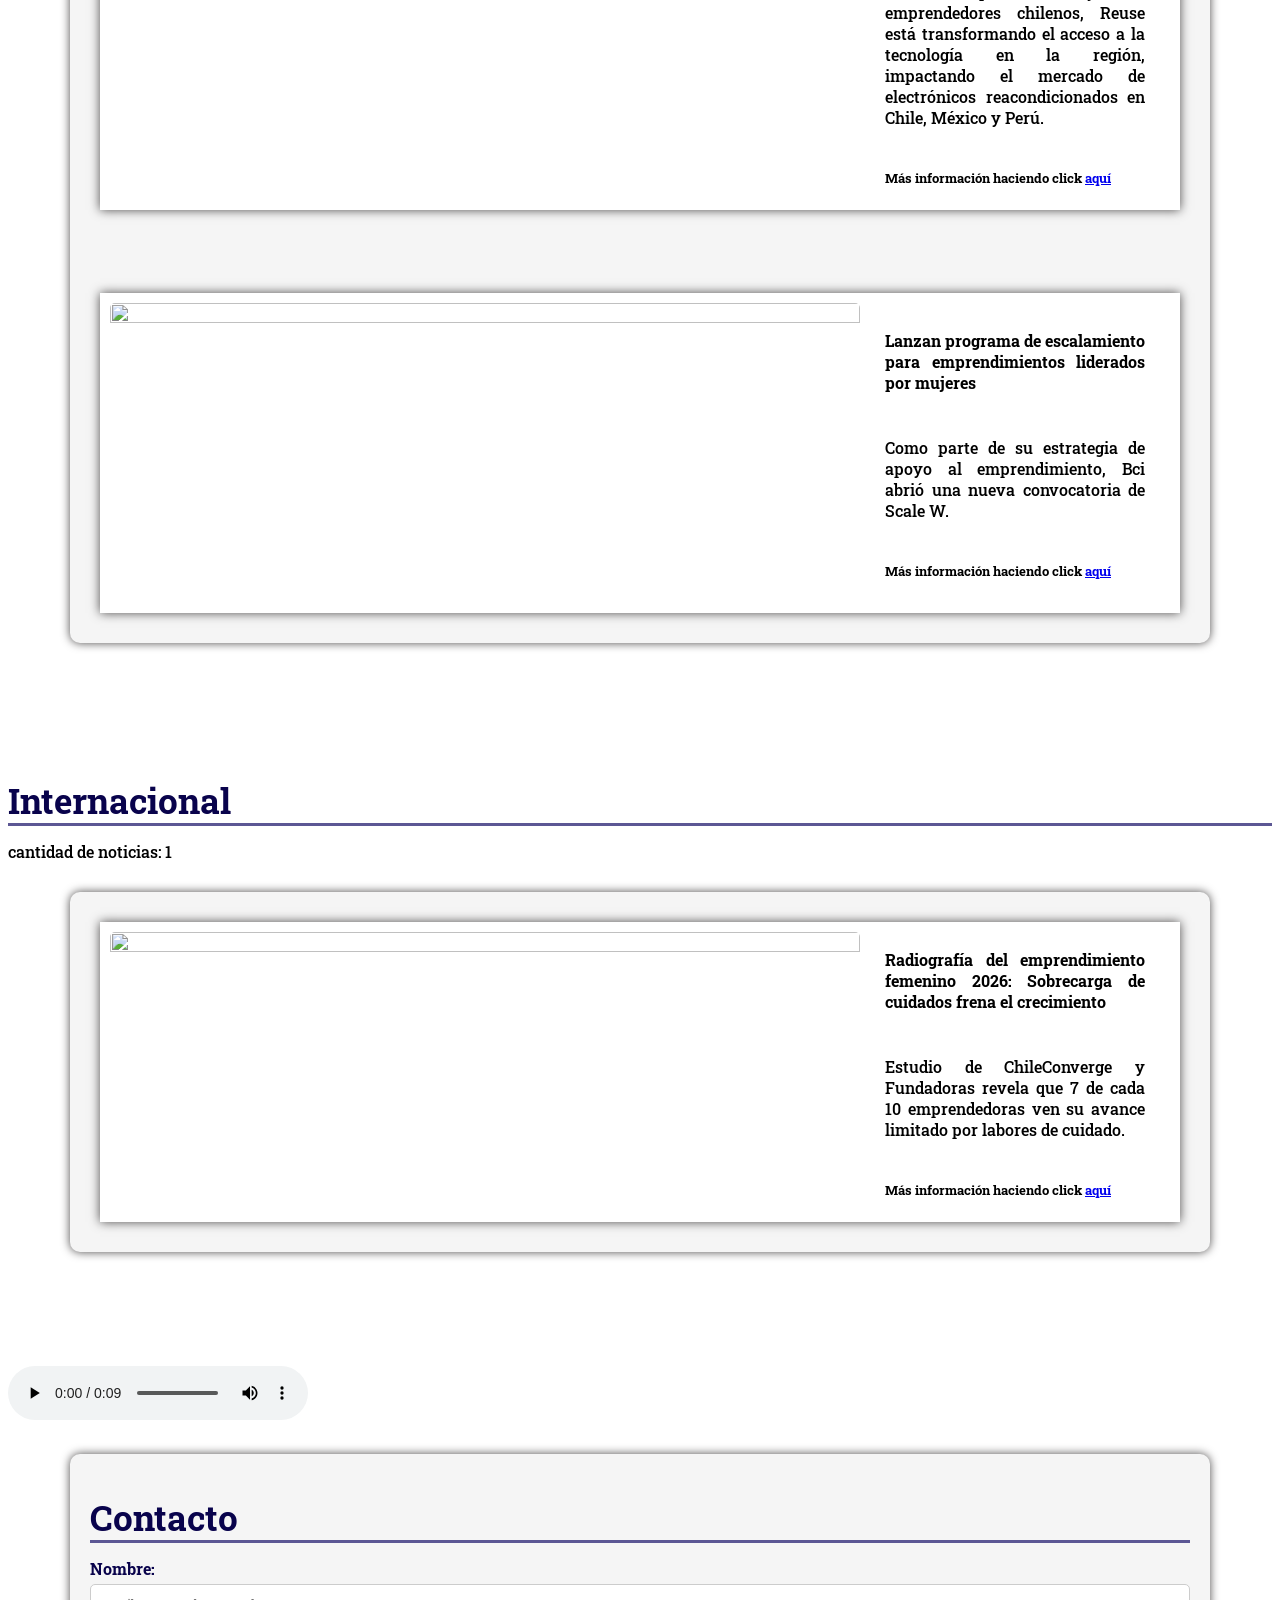
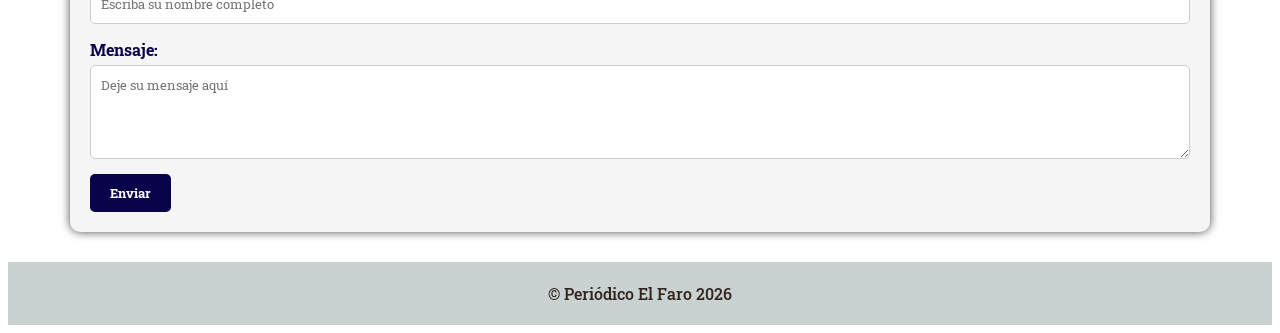
==== commit 62ecb494: "detalles menores" ====
--- a/index.html
+++ b/index.html
@@ -5,7 +5,7 @@
     <link rel="preconnect" href="https://fonts.googleapis.com">
     <link rel="preconnect" href="https://fonts.gstatic.com" crossorigin>
     <link href="https://fonts.googleapis.com/css2?family=Roboto+Slab:wght@100..900&display=swap" rel="stylesheet">
-    <link rel="icon" type="image/png" href="Asset\img\Icono1.png"
+    <link rel="icon" type="image/png" href="Asset/img/Icono1.png"
  width="16" height="16">
     <meta charset="UTF-8">
     <meta name="viewport" content="width=device-width, initial-scale=1.0">
@@ -16,11 +16,9 @@
 <body>
         <header class ="video-header">
         <video autoplay muted loop playsinline class="video-bg">
-            <source src="https://imgur.com/a/9OIM501" type="video/mp4">
+            <source src="Asset/video/video.mp4" type="video/mp4">
         </video>
         </header>
-        <!-- https://imgur.com/a/9OIM501 -->
-         <!--Asset\video\video.mp4-->
 
     <nav class="MENÚ">
         <ul>
@@ -181,9 +179,8 @@
             <p>&copy; Periódico El Faro 2026</p>
         </div>
     </footer>
-    </div>
     <script src="script.js"></script>
-<body>
+</body>
 </html>
 
 
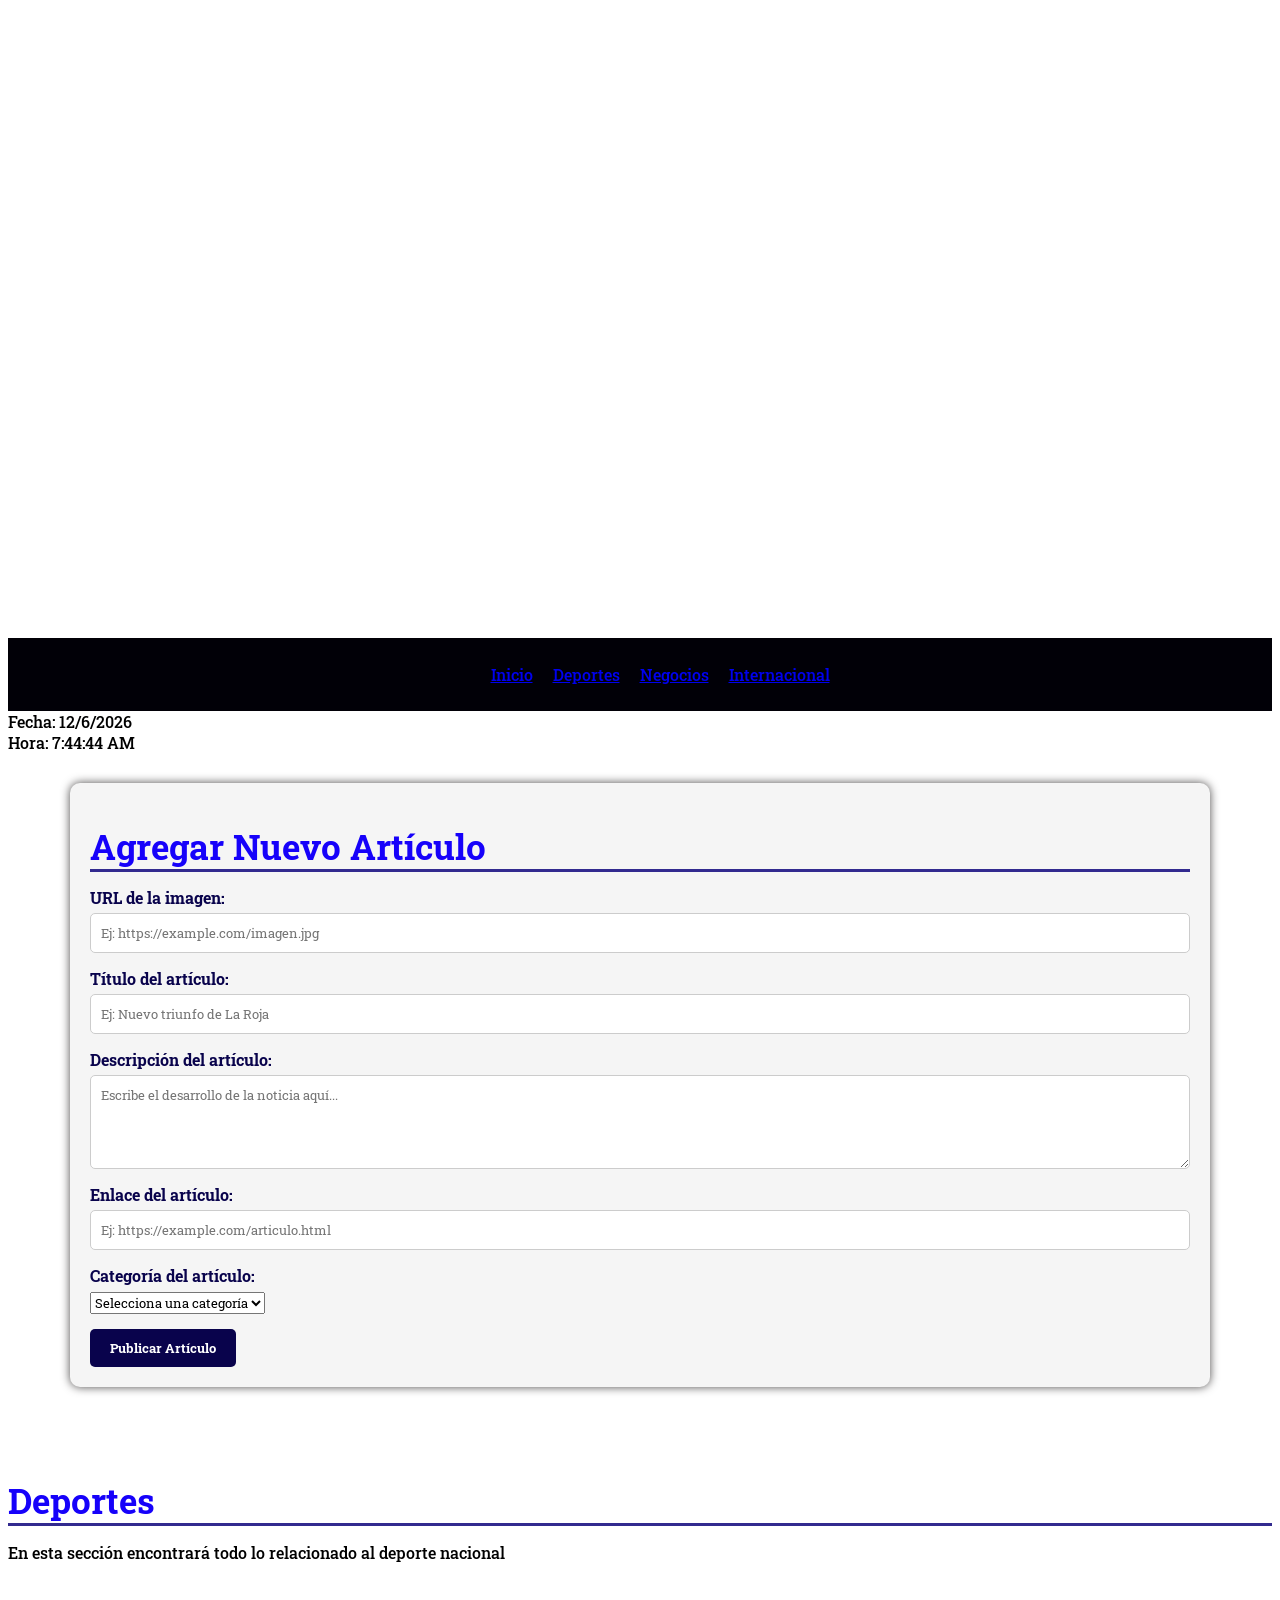
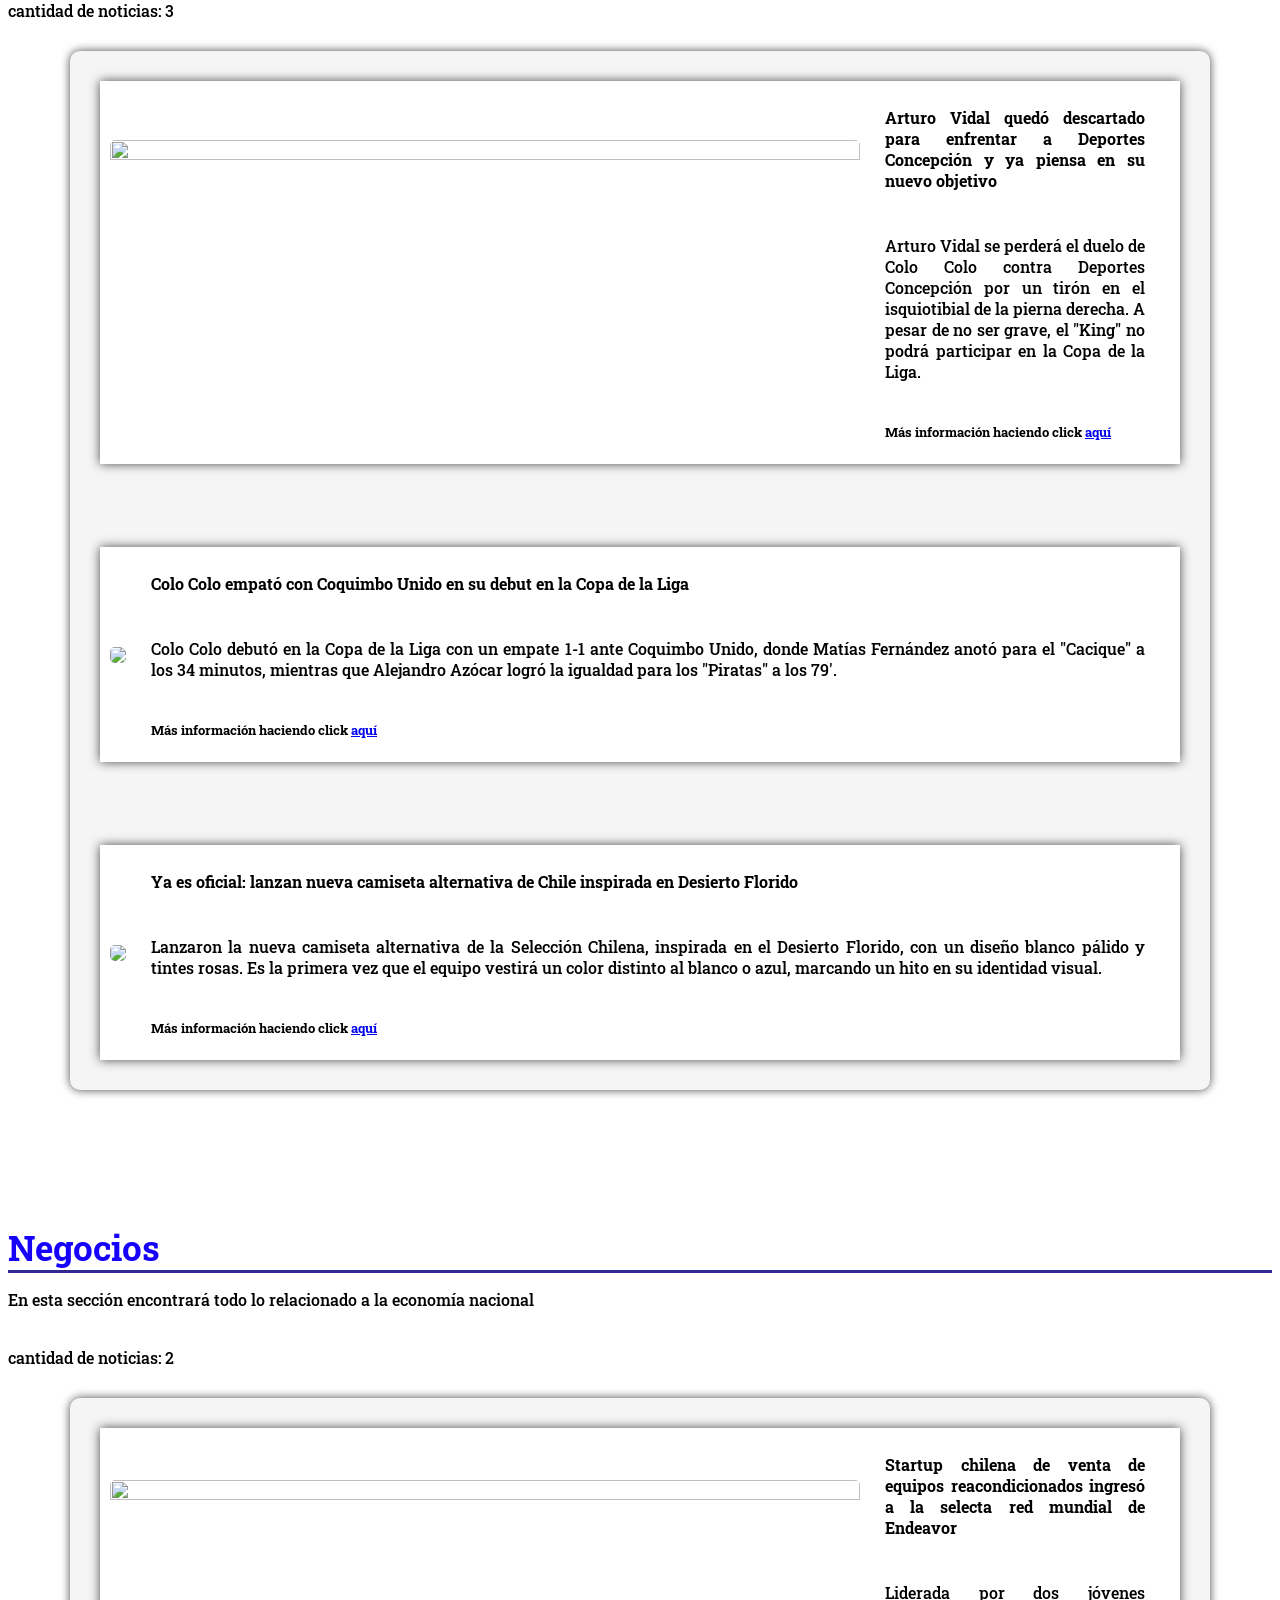
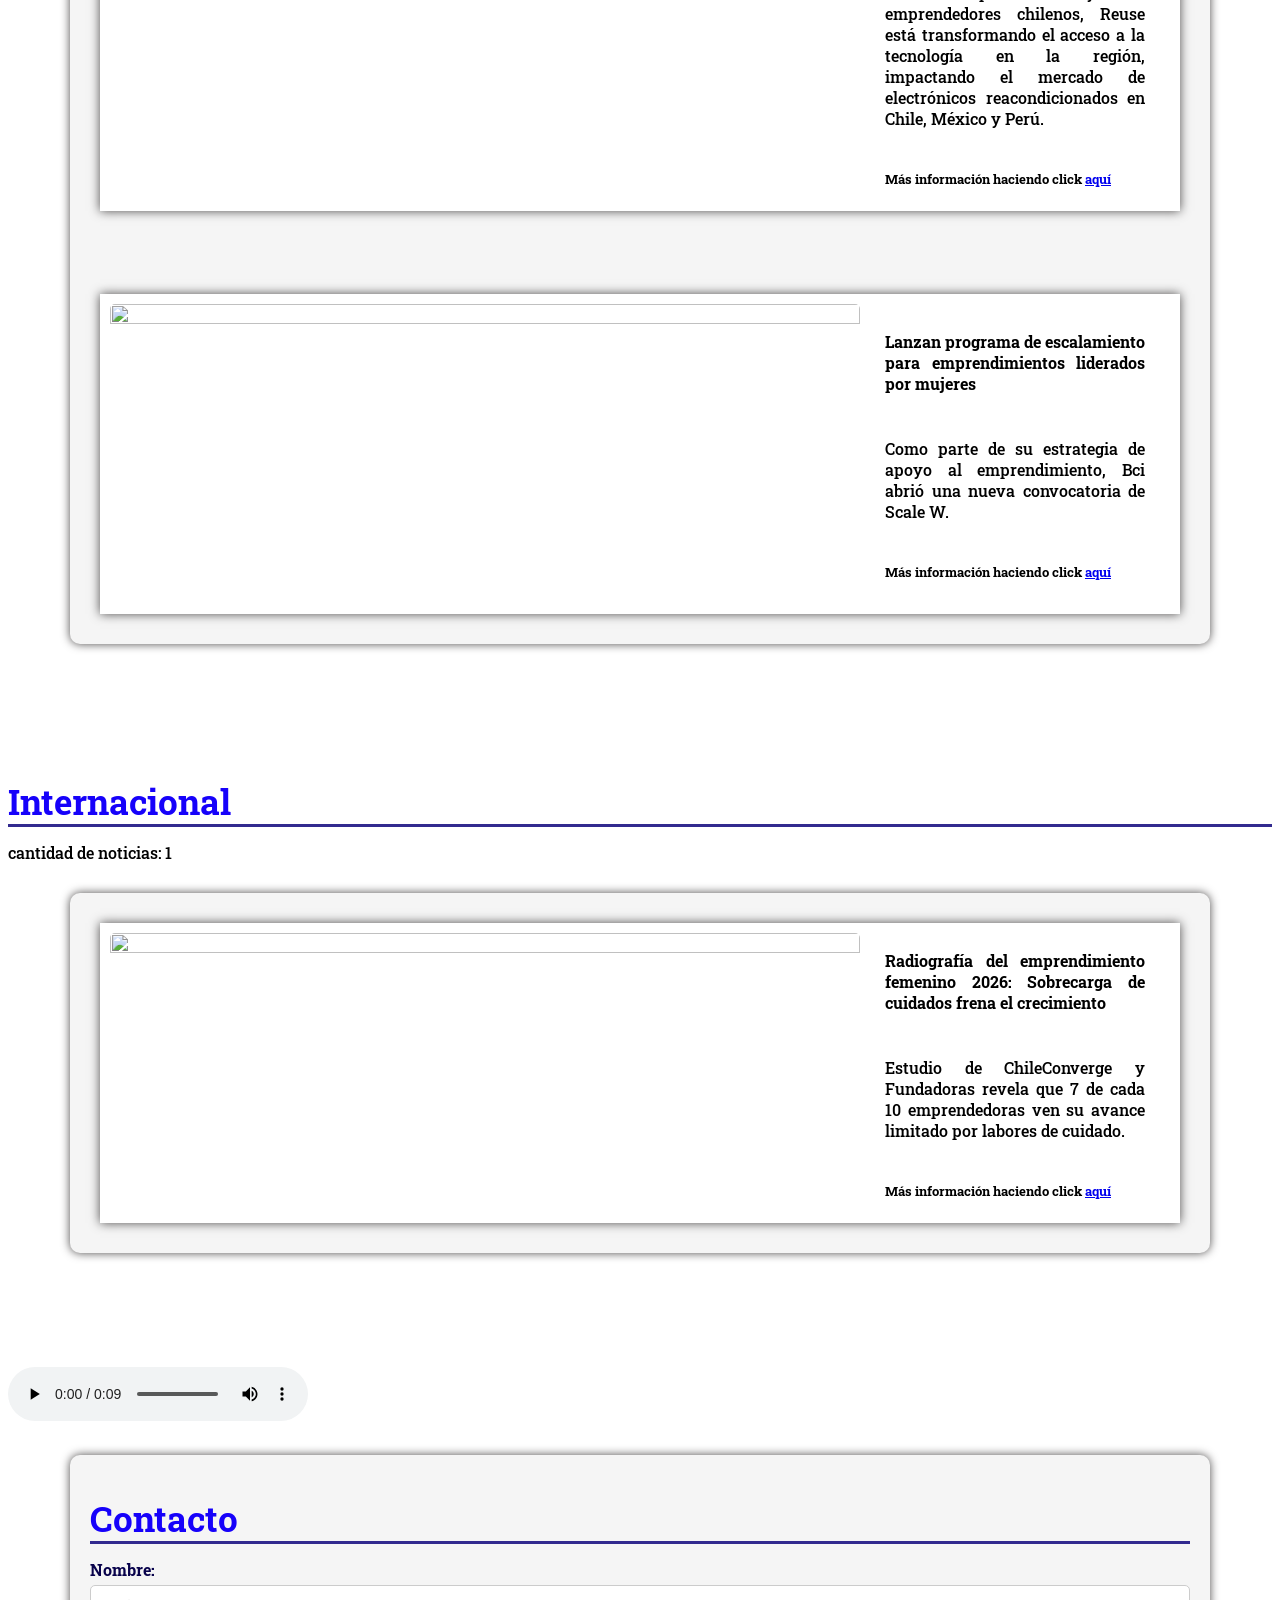
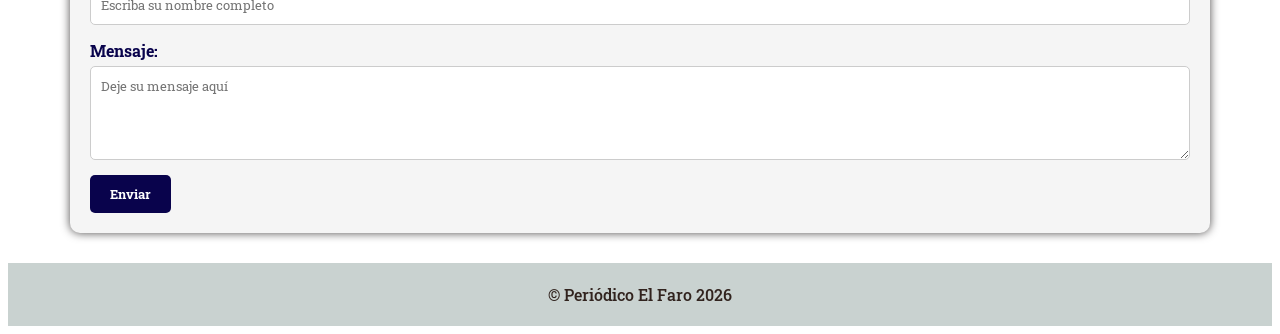
==== commit 101b586f: "framework bulma" ====
--- a/index.html
+++ b/index.html
@@ -5,21 +5,17 @@
     <link rel="preconnect" href="https://fonts.googleapis.com">
     <link rel="preconnect" href="https://fonts.gstatic.com" crossorigin>
     <link href="https://fonts.googleapis.com/css2?family=Roboto+Slab:wght@100..900&display=swap" rel="stylesheet">
-    <link rel="icon" type="image/png" href="Asset/img/Icono1.png"
- width="16" height="16">
+    <link rel="icon" type="image/png" href="Asset/img/Icono1.png" width="16" height="16">
     <meta charset="UTF-8">
-    <meta name="viewport" content="width=device-width, initial-scale=1.0">
+    <meta name="viewport" content="width=device-width, initial-scale=1.0">    <link rel="stylesheet" href="https://cdn.jsdelivr.net/npm/bulma@1.0.4/css/bulma.min.css">
     <title>Get started with CSS</title>
     <link rel="stylesheet" href="styles.css">
-  
 </head>
 <body>
-        <header class ="video-header">
+    <header class="video-header">
         <video autoplay muted loop playsinline class="video-bg">
             <source src="Asset/video/video.mp4" type="video/mp4">
-        </video>
-        </header>
-
+        </video>    </header>
     <nav class="MENÚ">
         <ul>
             <li><a href="#seccion-inicio">Inicio</a></li>
@@ -31,111 +27,135 @@
     <div id="fecha">Fecha: </div>
     <div id="reloj">Hora: </div>
     <section class="formulario-seccion">
-    <h2>Agregar Nuevo Artículo</h2>
-    <form id="formulario-articulo">
-        <div class="grupo-input">
-            <label for="imagen-articulo">URL de la imagen:</label>
-            <input type="url" id="imagen-articulo" placeholder="Ej: https://example.com/imagen.jpg" required />
-        </div>
-
-        <div class="grupo-input">
-            <label for="titulo-articulo">Título del artículo:</label>
-            <input type="text" id="titulo-articulo" placeholder="Ej: Nuevo triunfo de La Roja" required />
-        </div>
-
-        <div class="grupo-input">
-            <label for="descripcion-articulo">Descripción del artículo:</label>
-            <textarea id="descripcion-articulo" rows="4" placeholder="Escribe el desarrollo de la noticia aquí..." required></textarea>
-        </div>
-
-        <div class="grupo-input">
-            <label for="link-articulo">Enlace del artículo:</label>
-            <input type="url" id="link-articulo" placeholder="Ej: https://example.com/articulo.html" required />
-        </div>
-
-        <div class="grupo-input">
-            <label for="categoria-articulo">Categoría del artículo:</label>
-            <select id="categoria-articulo" required>
-                <option value="">Selecciona una categoría</option>
-                <option value="deportes">Deportes</option>
-                <option value="negocios">Negocios</option>
-                <option value="internacional">Internacional</option>
-            </select>
-        </div>
-
-        <button type="submit" id="btn-publicar">Publicar Artículo</button>
-        
-    </form>
-</section>
-    <p class = "separacion-media"></p>
+        <h2>Agregar Nuevo Artículo</h2>
+        <form id="formulario-articulo">
+            <div class="grupo-input">
+                <label for="imagen-articulo">URL de la imagen:</label>
+                <input type="url" id="imagen-articulo" placeholder="Ej: https://example.com/imagen.jpg" required />            </div>
+            <div class="grupo-input">
+                <label for="titulo-articulo">Título del artículo:</label>
+                <input type="text" id="titulo-articulo" placeholder="Ej: Nuevo triunfo de La Roja" required />
+            </div>
+            <div class="grupo-input">
+                <label for="descripcion-articulo">Descripción del artículo:</label>
+                <textarea id="descripcion-articulo" rows="4" placeholder="Escribe el desarrollo de la noticia aquí..."
+                    required></textarea>
+            </div>
+            <div class="grupo-input">
+                <label for="link-articulo">Enlace del artículo:</label>
+                <input type="url" id="link-articulo" placeholder="Ej: https://example.com/articulo.html" required />
+            </div>
+            <div class="grupo-input">
+                <label for="categoria-articulo">Categoría del artículo:</label>
+            <div class="control">
+                <div class="select">
+                    <select id="categoria-articulo" required>
+                        <option value="">Selecciona una categoría</option>
+                        <option value="deportes">Deportes</option>
+                        <option value="negocios">Negocios</option>
+                        <option value="internacional">Internacional</option>
+                    </select>
+                </div>
+            </div>
+               
+            </div>
+                <button class="button is-primary" type="submit" id="btn-publicar">Publicar Artículo</button>
+        </form>
+    </section>
+    <p class="separacion-media"></p>
     <h2>Deportes</h2>
     <p>En esta sección encontrará todo lo relacionado al deporte nacional</p>
     <br>
     <div id="cantidad-deportes">cantidad de noticias: 0</div>
     <section id="seccion-deportes">
         <article>
-        <img src="https://media.biobiochile.cl/wp-content/uploads/2026/03/vidal-abajo-de-conce-750x400.jpg" width="750" height="265"/>
-        <div class = "info-articulo">
-        <p><strong>Arturo Vidal quedó descartado para enfrentar a Deportes Concepción y ya piensa en su nuevo objetivo</strong></p>
-        <p>Arturo Vidal se perderá el duelo de Colo Colo contra Deportes Concepción por un tirón en el isquiotibial de la pierna derecha. A pesar de no ser grave, el "King" no podrá participar en la Copa de la Liga.</p>
-        <p class = "deportes1">Más información haciendo click <a href="https://www.biobiochile.cl/noticias/deportes/futbol/colo-colo/2026/03/23/arturo-vidal-quedo-descartado-para-enfrentar-a-deportes-concepcion-y-ya-piensa-en-su-nuevo-objetivo.shtml">aquí</a></p>
-        </div></article>
-    <br>
-    <br>
-    <br>
-    <br>
-    <article>
-    <img src="https://media.biobiochile.cl/wp-content/uploads/2026/03/colo-colo-empato-ante-coquimbo-en-la-copa-de-la-liga-750x400.jpg" widht="750" height="265"/>
-    <div class = "info-articulo">
-    <p><strong>Colo Colo empató con Coquimbo Unido en su debut en la Copa de la Liga</strong></p>
-    <p>Colo Colo debutó en la Copa de la Liga con un empate 1-1 ante Coquimbo Unido, donde Matías Fernández anotó para el "Cacique" a los 34 minutos, mientras que Alejandro Azócar logró la igualdad para los "Piratas" a los 79'.</p>
-    <p class = "deportes2">Más información haciendo click <a href="https://www.biobiochile.cl/noticias/deportes/futbol/colo-colo/2026/03/21/colo-colo-empato-con-coquimbo-unido-en-su-debut-en-la-copa-de-la-liga.shtml">aquí</a></p>
-    </div>
-    </article>  
-    <br>
-    <br>
-    <br>
-    <br>
-    <article>
-    <img src="https://media.biobiochile.cl/wp-content/uploads/2026/03/adidas-camiseta-chile-desierto-florido-alternativa-750x400.jpg" widht="750" height="265"/>
-    <div class = "info-articulo">
-    <p><strong>Ya es oficial: lanzan nueva camiseta alternativa de Chile inspirada en Desierto Florido</strong></p>
-    <p>Lanzaron la nueva camiseta alternativa de la Selección Chilena, inspirada en el Desierto Florido, con un diseño blanco pálido y tintes rosas. Es la primera vez que el equipo vestirá un color distinto al blanco o azul, marcando un hito en su identidad visual.</p>
-    <p class = "deportes3">Más información haciendo click <a href="https://www.biobiochile.cl/noticias/deportes/futbol/la-roja/2026/03/20/ya-es-oficial-adidas-lanza-nueva-camiseta-alternativa-de-chile-inspirada-en-desierto-florido.shtml">aquí</a></p>
-    </div>
-    </article>
-    </section>
-    <br>
-    <br>
-    <br>
-    <br>
-
+            <img src="https://media.biobiochile.cl/wp-content/uploads/2026/03/vidal-abajo-de-conce-750x400.jpg"
+                width="750" height="265" />
+            <div class="info-articulo">
+                <p><strong>Arturo Vidal quedó descartado para enfrentar a Deportes Concepción y ya piensa en su nuevo
+                        objetivo</strong></p>
+                <p>Arturo Vidal se perderá el duelo de Colo Colo contra Deportes Concepción por un tirón en el
+                    isquiotibial de la pierna derecha. A pesar de no ser grave, el "King" no podrá participar en la Copa
+                    de la Liga.</p>
+                <p class="deportes1">Más información haciendo click <a
+                        href="https://www.biobiochile.cl/noticias/deportes/futbol/colo-colo/2026/03/23/arturo-vidal-quedo-descartado-para-enfrentar-a-deportes-concepcion-y-ya-piensa-en-su-nuevo-objetivo.shtml">aquí</a>
+                </p>
+            </div>
+        </article>
+        <br>
+        <br>
+        <br>
+        <br>
+        <article>
+            <img src="https://media.biobiochile.cl/wp-content/uploads/2026/03/colo-colo-empato-ante-coquimbo-en-la-copa-de-la-liga-750x400.jpg"
+                widht="750" height="265" />
+            <div class="info-articulo">
+                <p><strong>Colo Colo empató con Coquimbo Unido en su debut en la Copa de la Liga</strong></p>
+                <p>Colo Colo debutó en la Copa de la Liga con un empate 1-1 ante Coquimbo Unido, donde Matías Fernández
+                    anotó para el "Cacique" a los 34 minutos, mientras que Alejandro Azócar logró la igualdad para los
+                    "Piratas" a los 79'.</p>
+                <p class="deportes2">Más información haciendo click <a
+                        href="https://www.biobiochile.cl/noticias/deportes/futbol/colo-colo/2026/03/21/colo-colo-empato-con-coquimbo-unido-en-su-debut-en-la-copa-de-la-liga.shtml">aquí</a>
+                </p>
+            </div>
+        </article>
+        <br>
+        <br>
+        <br>
+        <br>
+        <article>
+            <img src="https://media.biobiochile.cl/wp-content/uploads/2026/03/adidas-camiseta-chile-desierto-florido-alternativa-750x400.jpg"
+                widht="750" height="265" />
+            <div class="info-articulo">
+                <p><strong>Ya es oficial: lanzan nueva camiseta alternativa de Chile inspirada en Desierto
+                        Florido</strong></p>
+                <p>Lanzaron la nueva camiseta alternativa de la Selección Chilena, inspirada en el Desierto Florido, con
+                    un diseño blanco pálido y tintes rosas. Es la primera vez que el equipo vestirá un color distinto al
+                    blanco o azul, marcando un hito en su identidad visual.</p>
+                <p class="deportes3">Más información haciendo click <a
+                        href="https://www.biobiochile.cl/noticias/deportes/futbol/la-roja/2026/03/20/ya-es-oficial-adidas-lanza-nueva-camiseta-alternativa-de-chile-inspirada-en-desierto-florido.shtml">aquí</a>
+                </p>
+            </div>
+        </article>
+    </section>
+    <br>
+    <br>
+    <br>
+    <br>
     <h2>Negocios</h2>
     <p>En esta sección encontrará todo lo relacionado a la economía nacional</p>
     <br>
     <div id="cantidad-negocios">cantidad de noticias: 0</div>
     <section id="seccion-negocios">
-    <article>
-    <img src="https://www.latercera.com/resizer/v2/JEB4BQPDFREQDGZ544DCKQ6PYQ.jpg?auth=290c2de337a3b7416f8ac7413f876c4a3e1f199669b86a04ac03b8d099b2c27a&smart=true&width=990&height=557&quality=70" width ="750" height="280"/>
-    
-    <div class = "info-articulo">
-    <p><strong>Startup chilena de venta de equipos reacondicionados ingresó a la selecta red mundial de Endeavor</strong></p>
-    <p> Liderada por dos jóvenes emprendedores chilenos, Reuse está transformando el acceso a la tecnología en la región, impactando el mercado de electrónicos reacondicionados en Chile, México y Perú.</p>
-    <p class = "negocios1"> Más información haciendo click <a href="https://www.latercera.com/emprendimiento/noticia/startup-chilena-de-venta-de-equipos-reacondicionados-ingreso-a-la-selecta-red-mundial-de-endeavor/">aquí</a></p>
-    </div>
-    </article>  
-    <br>
-    <br>
-    <br>
-    <br>
-    <article>
-    <img src="https://www.diarioemprende.cl/files/69c3daa82a849_1200x719.jpg" width="750" height="300"/>
-    <div class = "info-articulo">
-    <p><strong> Lanzan programa de escalamiento para emprendimientos liderados por mujeres</strong></p>
-    <p>Como parte de su estrategia de apoyo al emprendimiento, Bci abrió una nueva convocatoria de Scale W.</p>
-    <p class = "negocios2">Más información haciendo click <a href="https://www.diarioemprende.cl/noticia/postulaciones-y-convocatorias/2026/03/lanzan-programa-de-escalamiento-para-emprendimientos-liderados-por-mujeres">aquí</a></p>
-    </div>
-    </article>
+        <article>
+            <img src="https://www.latercera.com/resizer/v2/JEB4BQPDFREQDGZ544DCKQ6PYQ.jpg?auth=290c2de337a3b7416f8ac7413f876c4a3e1f199669b86a04ac03b8d099b2c27a&smart=true&width=990&height=557&quality=70"
+                width="750" height="280" />
+
+            <div class="info-articulo">
+                <p><strong>Startup chilena de venta de equipos reacondicionados ingresó a la selecta red mundial de
+                        Endeavor</strong></p>
+                <p> Liderada por dos jóvenes emprendedores chilenos, Reuse está transformando el acceso a la tecnología
+                    en la región, impactando el mercado de electrónicos reacondicionados en Chile, México y Perú.</p>
+                <p class="negocios1"> Más información haciendo click <a
+                        href="https://www.latercera.com/emprendimiento/noticia/startup-chilena-de-venta-de-equipos-reacondicionados-ingreso-a-la-selecta-red-mundial-de-endeavor/">aquí</a>
+                </p>
+            </div>
+        </article>
+        <br>
+        <br>
+        <br>
+        <br>
+        <article>
+            <img src="https://www.diarioemprende.cl/files/69c3daa82a849_1200x719.jpg" width="750" height="300" />
+            <div class="info-articulo">
+                <p><strong> Lanzan programa de escalamiento para emprendimientos liderados por mujeres</strong></p>
+                <p>Como parte de su estrategia de apoyo al emprendimiento, Bci abrió una nueva convocatoria de Scale W.
+                </p>
+                <p class="negocios2">Más información haciendo click <a
+                        href="https://www.diarioemprende.cl/noticia/postulaciones-y-convocatorias/2026/03/lanzan-programa-de-escalamiento-para-emprendimientos-liderados-por-mujeres">aquí</a>
+                </p>
+            </div>
+        </article>
     </section>
     <br>
     <br>
@@ -144,35 +164,41 @@
     <h2>Internacional</h2>
     <div id="cantidad-internacional">cantidad de noticias: 0</div>
     <section id="seccion-internacional">
-    <article>
-    <img src="https://s.t13.cl/sites/default/files/styles/manualcrop_1600x800/public/t13/field-imagen/2026-03/pexels-karola-g-8528741.jpg.jpeg?itok=CSIR-A4y" width="750" height="280"/>
-    <div class = "info-articulo">
-    <p><strong>Radiografía del emprendimiento femenino 2026: Sobrecarga de cuidados frena el crecimiento</strong></p>
-    <p>Estudio de ChileConverge y Fundadoras revela que 7 de cada 10 emprendedoras ven su avance limitado por labores de cuidado.</p>
-    <p class = "internacional1">Más información haciendo click <a href="https://www.t13.cl/noticia/emprendedores/radiografia-del-emprendimiento-femenino-2026-sobrecarga-cuidados-frena-crecimie-23-3-2026">aquí</a></p>
-    </div>
-    </article>
-    </section>
-    <br>
-    <br> 
+        <article>
+            <img src="https://s.t13.cl/sites/default/files/styles/manualcrop_1600x800/public/t13/field-imagen/2026-03/pexels-karola-g-8528741.jpg.jpeg?itok=CSIR-A4y"
+                width="750" height="280" />
+            <div class="info-articulo">
+                <p><strong>Radiografía del emprendimiento femenino 2026: Sobrecarga de cuidados frena el
+                        crecimiento</strong></p>
+                <p>Estudio de ChileConverge y Fundadoras revela que 7 de cada 10 emprendedoras ven su avance limitado
+                    por labores de cuidado.</p>
+                <p class="internacional1">Más información haciendo click <a
+                        href="https://www.t13.cl/noticia/emprendedores/radiografia-del-emprendimiento-femenino-2026-sobrecarga-cuidados-frena-crecimie-23-3-2026">aquí</a>
+                </p>
+            </div>
+        </article>
+    </section>
+    <br>
+    <br>
     <br>
     <br>
     <audio controls>
         <source src="Asset\audio\audio.mp3" type="audio/mpeg">
     </audio>
     <section class="formulario-seccion">
-    <form id="formulario-contacto">
-        <h2>Contacto</h2>
-    <div class="grupo-input">
-        <label for="nombre" class="nombre">Nombre:</label>
-        <input type="text" id="nombre" name="nombre" placeholder="Escriba su nombre completo">
-    </div>
-    <div class="grupo-input">
-        <label for="mensaje" class="mensaje">Mensaje:</label>
-        <textarea type="text" id="mensaje" name="mensaje" rows="4" placeholder="Deje su mensaje aquí"></textarea>
-    </div>
-    <button type="submit" id="btn-enviar">Enviar</button>
-    </form>
+        <form id="formulario-contacto">
+            <h2>Contacto</h2>
+            <div class="grupo-input">
+                <label for="nombre" class="nombre">Nombre:</label>
+                <input type="text" id="nombre" name="nombre" placeholder="Escriba su nombre completo">
+            </div>
+            <div class="grupo-input">
+                <label for="mensaje" class="mensaje">Mensaje:</label>
+                <textarea type="text" id="mensaje" name="mensaje" rows="4"
+                    placeholder="Deje su mensaje aquí"></textarea>
+            </div>
+            <button type="submit" id="btn-enviar">Enviar</button>
+        </form>
     </section>
     <footer>
         <div class="container">
@@ -181,6 +207,4 @@
     </footer>
     <script src="script.js"></script>
 </body>
-</html>
-
-
+</html>
--- a/styles.css
+++ b/styles.css
@@ -1,5 +1,5 @@
 h1 {
-    color: #11034b;
+    color: #2704b0;
     font-size: 47px;
     text-align: center;
     margin-top: 15px;
@@ -94,6 +94,10 @@
 button#btn-publicar:hover, button#btn-enviar:hover {
     background-color: #5c5794; /* Color lila cuando pasas el mouse */
 }
+.control{
+
+    background-color: #f5f5f5;
+}
 
 /* BODY */
 body {
@@ -112,11 +116,11 @@
 }
 
 h2 {
-    color: #09034c;
+    color: #1601fa;
     font-size: 35px;
     text-align: left;
     margin-top: 20px;
-    border-bottom: 3px solid #5c5794;
+    border-bottom: 3px solid #322a8f;
     margin-bottom: 15px;
 }
 
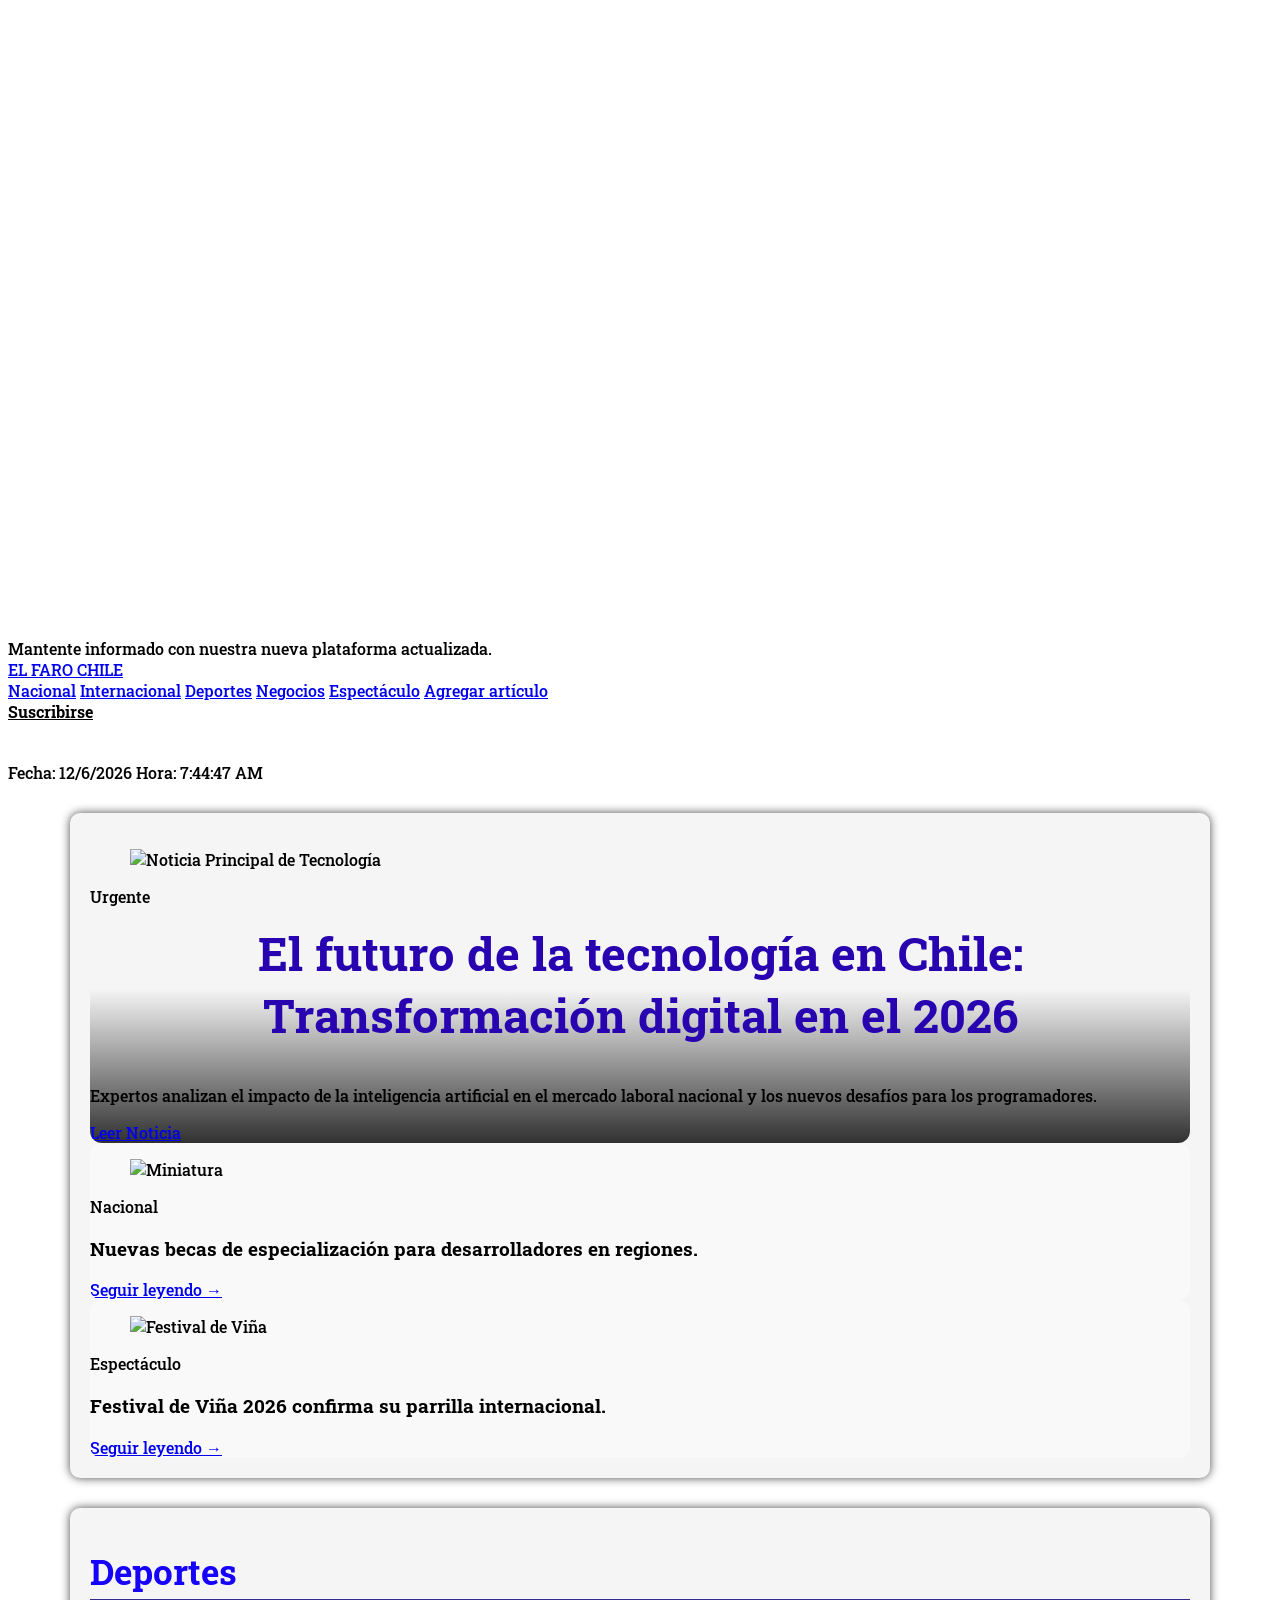
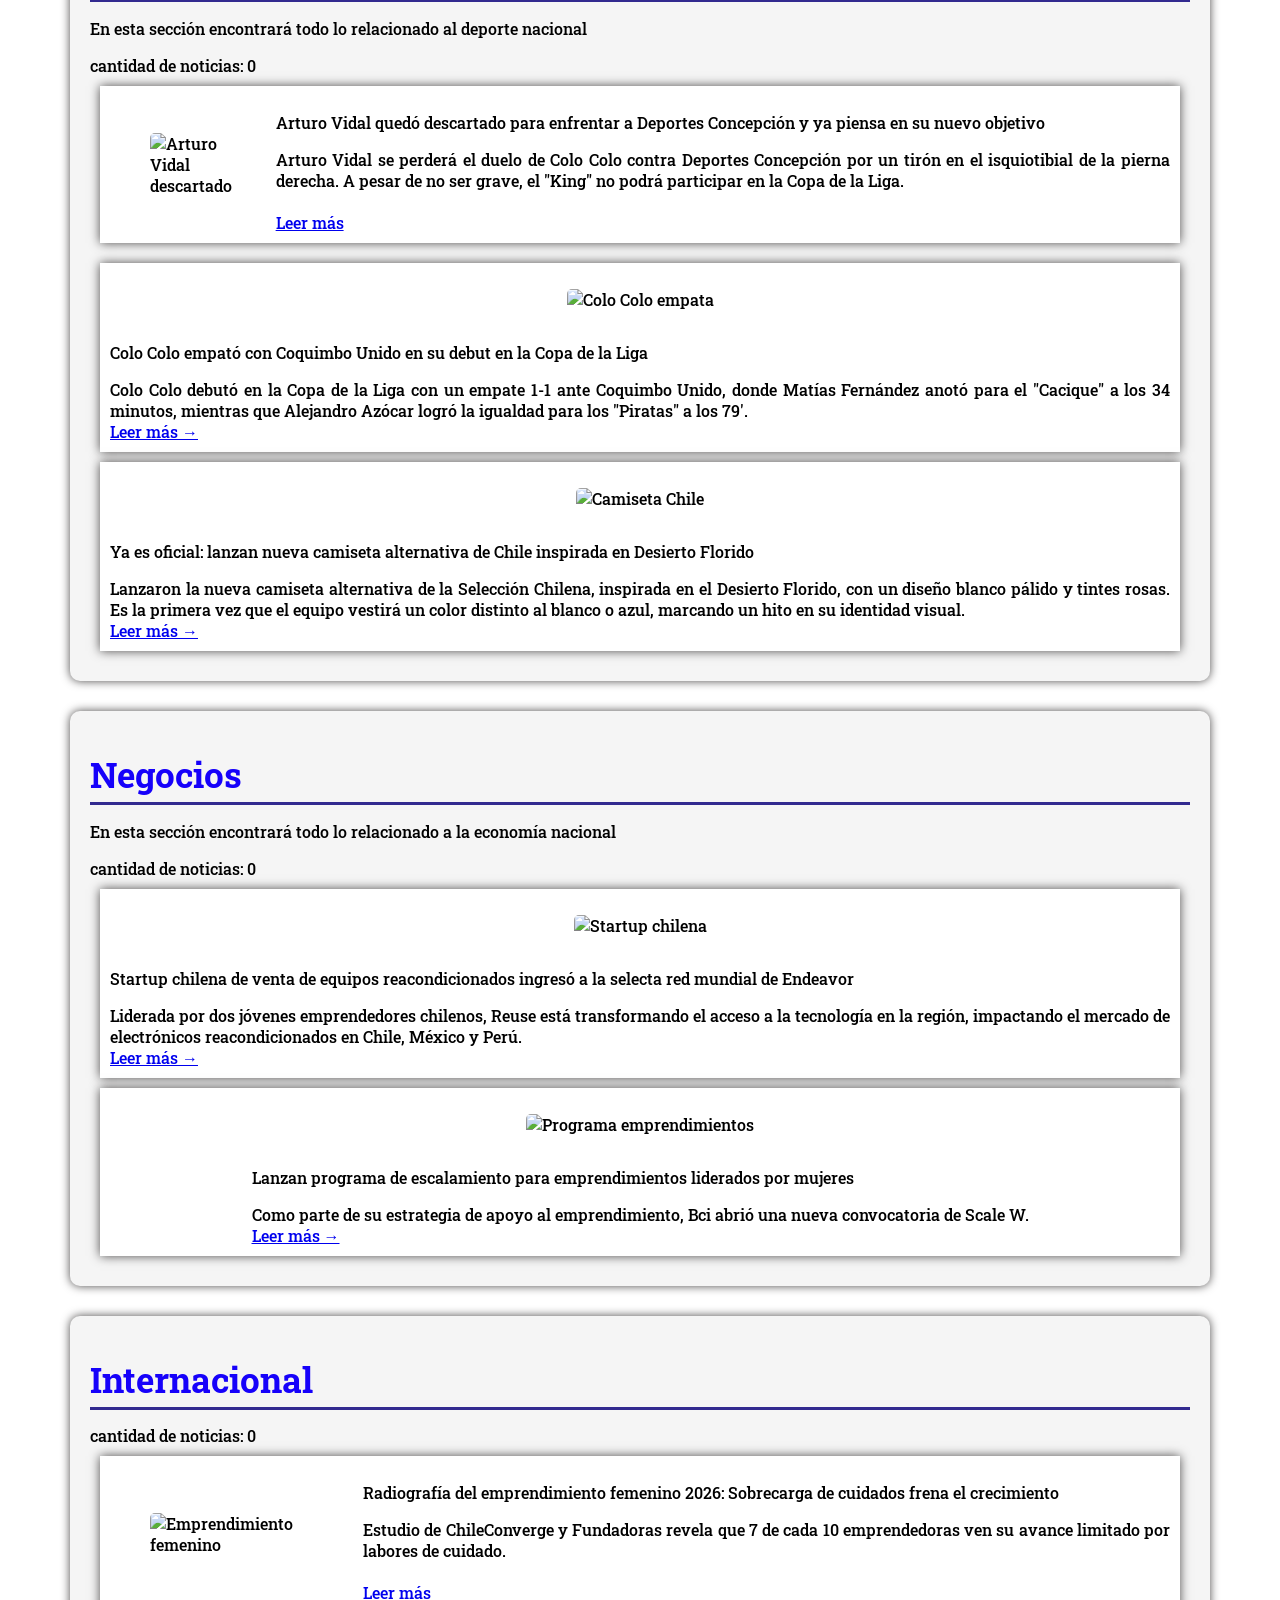
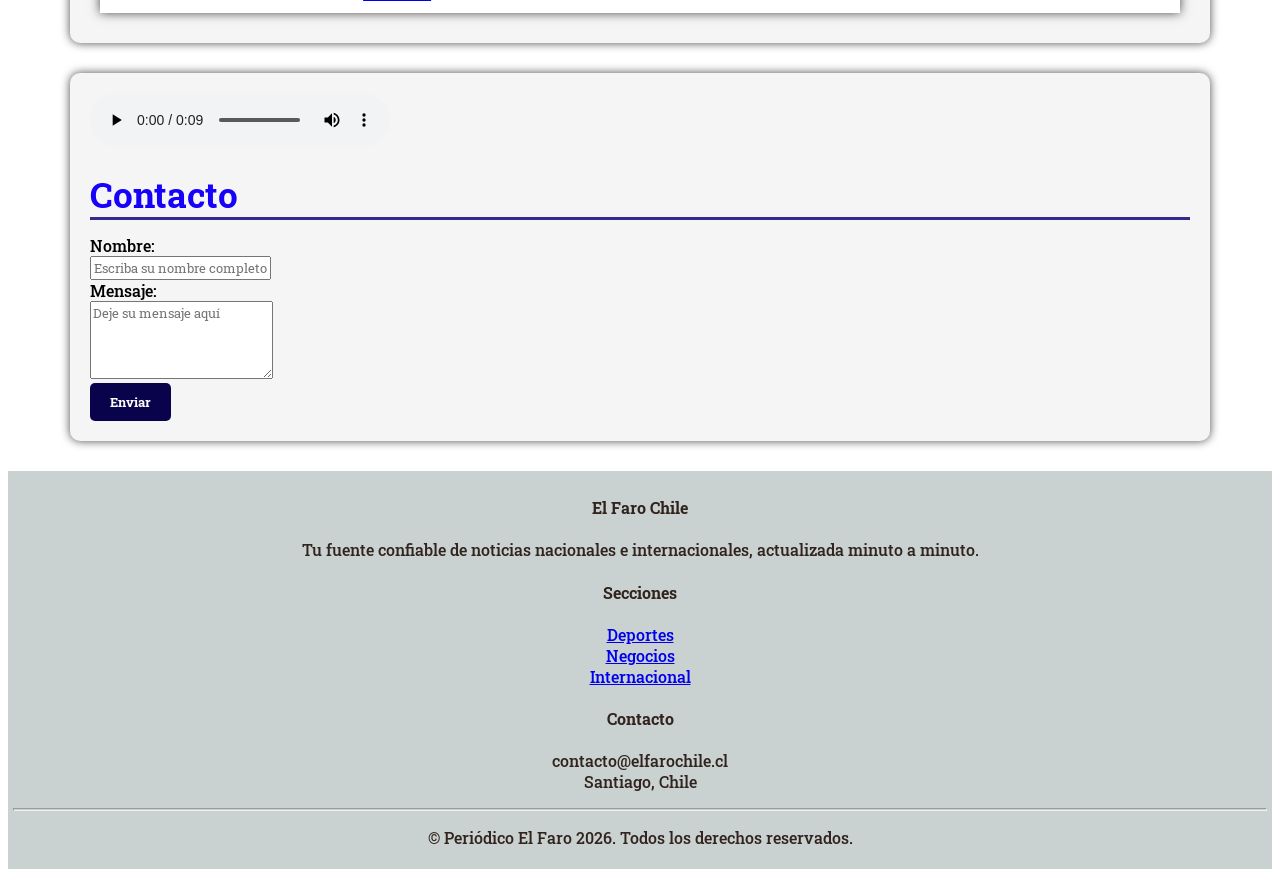
==== commit 7e7d8676: "Nuevo diseño con Bulma" ====
--- a/index.html
+++ b/index.html
@@ -16,193 +16,312 @@
         <video autoplay muted loop playsinline class="video-bg">
             <source src="Asset/video/video.mp4" type="video/mp4">
         </video>    </header>
-    <nav class="MENÚ">
-        <ul>
-            <li><a href="#seccion-inicio">Inicio</a></li>
-            <li><a href="#seccion-deportes">Deportes</a></li>
-            <li><a href="#seccion-negocios">Negocios</a></li>
-            <li><a href="#seccion-internacional">Internacional</a></li>
-        </ul>
-    </nav>
-    <div id="fecha">Fecha: </div>
-    <div id="reloj">Hora: </div>
-    <section class="formulario-seccion">
-        <h2>Agregar Nuevo Artículo</h2>
-        <form id="formulario-articulo">
-            <div class="grupo-input">
-                <label for="imagen-articulo">URL de la imagen:</label>
-                <input type="url" id="imagen-articulo" placeholder="Ej: https://example.com/imagen.jpg" required />            </div>
-            <div class="grupo-input">
-                <label for="titulo-articulo">Título del artículo:</label>
-                <input type="text" id="titulo-articulo" placeholder="Ej: Nuevo triunfo de La Roja" required />
-            </div>
-            <div class="grupo-input">
-                <label for="descripcion-articulo">Descripción del artículo:</label>
-                <textarea id="descripcion-articulo" rows="4" placeholder="Escribe el desarrollo de la noticia aquí..."
-                    required></textarea>
-            </div>
-            <div class="grupo-input">
-                <label for="link-articulo">Enlace del artículo:</label>
-                <input type="url" id="link-articulo" placeholder="Ej: https://example.com/articulo.html" required />
-            </div>
-            <div class="grupo-input">
-                <label for="categoria-articulo">Categoría del artículo:</label>
-            <div class="control">
-                <div class="select">
-                    <select id="categoria-articulo" required>
-                        <option value="">Selecciona una categoría</option>
-                        <option value="deportes">Deportes</option>
-                        <option value="negocios">Negocios</option>
-                        <option value="internacional">Internacional</option>
-                    </select>
-                </div>
-            </div>
-               
-            </div>
-                <button class="button is-primary" type="submit" id="btn-publicar">Publicar Artículo</button>
-        </form>
+    
+<div class="notification is-warning is-light has-text-centered mb-0 is-radiusless">
+        Mantente informado con nuestra nueva plataforma actualizada.
+    </div>
+    
+    <nav class="navbar is-dark is-fixed-top has-shadow" role="navigation" aria-label="main navigation">
+  <div class="container">
+    <div class="navbar-brand">
+      <a class="navbar-item has-text-weight-bold is-size-4" href="#seccion-inicio">
+        EL FARO CHILE
+      </a>
+
+      <a role="button" class="navbar-burger" aria-label="menu" aria-expanded="true" data-target="navbarMenu">
+        <span aria-hidden="true"></span>
+        <span aria-hidden="true"></span>
+        <span aria-hidden="true"></span>
+      </a>
+    </div>
+
+    <div id="navbarMenu" class="navbar-menu">
+      <div class="navbar-start">
+        <a class="navbar-item" href="#seccion-nacional">Nacional</a>
+        <a class="navbar-item" href="#seccion-internacional">Internacional</a>
+        <a class="navbar-item" href="#seccion-deportes">Deportes</a>
+        <a class="navbar-item" href="#seccion-negocios">Negocios</a>
+        <a class="navbar-item" href="#seccion-espectaculo">Espectáculo</a>
+        <a class="navbar-item has-text-weight-bold" href="agregar-articulo.html" target="_blank">
+          <span class="icon-text">
+            <span class="icon"><i class="fas fa-plus-circle"></i></span>
+            <span>Agregar artículo</span>
+    </div>
+
+      <div class="navbar-end">
+        <div class="navbar-item">
+          <div class="buttons">
+            <a class="button is-link is-light is-small">
+              <strong>Suscribirse</strong>
+            </a>
+          </div>
+        </div>
+      </div>
+    </div>
+  </div>
+</nav>
+<div style="margin-top: 2.5rem;"></div>
+
+    <div class="container is-max-desktop mt-4 px-3">
+        <div class="tags has-addons">
+            <span class="tag is-dark" id="fecha">Fecha: </span>
+            <span class="tag is-info is-light" id="reloj">Hora: </span>
+        </div>
+    </div>
+<section class="section pt-5">
+    <div class="container">
+        <div class="columns is-variable is-4">
+            
+            <div class="column is-7">
+                <div class="card is-relative is-shadowless" style="overflow: hidden; border-radius: 12px;">
+                    <div class="card-image">
+                        <figure class="image is-3by2">
+                            <img src="https://picsum.photos/id/0/1000/600" alt="Noticia Principal de Tecnología" style="object-fit: cover;">
+                        </figure>
+                    </div>
+                    <div class="is-overlay p-5 is-flex is-flex-direction-column is-justify-content-end" 
+                         style="background: linear-gradient(to top, rgba(0,0,0,0.8) 0%, rgba(0,0,0,0) 60%);">
+                        <span class="tag is-danger is-uppercase has-text-weight-bold mb-2">Urgente</span>
+                        <h1 class="title is-2 has-text-white is-size-4-mobile">
+                            El futuro de la tecnología en Chile: Transformación digital en el 2026
+                        </h1>
+                        <p class="subtitle is-5 has-text-light is-hidden-mobile">
+                            Expertos analizan el impacto de la inteligencia artificial en el mercado laboral nacional y los nuevos desafíos para los programadores.
+                        </p>
+                        <a href="#" class="button is-link is-small" style="width: fit-content;">Leer Noticia</a>
+                    </div>
+                </div>
+            </div>
+
+            <div class="column is-5">
+                <div class="columns is-multiline">
+                    
+                    <div class="column is-12">
+                        <div class="box is-paddingless is-shadowless" style="border-radius: 12px; overflow: hidden; background: #f9f9f9;">
+                            <div class="columns is-mobile is-gapless">
+                                <div class="column is-4">
+                                    <figure class="image is-1by1">
+                                        <img src="https://images.unsplash.com/photo-1461749280684-dccba630e2f6?auto=format&fit=crop&q=80&w=400" alt="Miniatura" style="object-fit: cover;">
+                                    </figure>
+                                </div>
+                                <div class="column is-8 p-3">
+                                    <span class="tag is-info is-light is-small mb-1">Nacional</span>
+                                    <h3 class="title is-6 mb-2 has-text-black">Nuevas becas de especialización para desarrolladores en regiones.</h3>
+                                    <a href="#" class="is-size-7 has-text-link has-text-weight-bold">Seguir leyendo →</a>
+                                </div>
+                            </div>
+                        </div>
+                    </div>
+
+                    <div class="column is-12">
+                        <div class="box is-paddingless is-shadowless" style="border-radius: 12px; overflow: hidden; background: #f9f9f9;">
+                            <div class="columns is-mobile is-gapless">
+                                <div class="column is-4">
+                                    <figure class="image is-1by1">
+                                        <img src="https://picsum.photos/id/453/400/400" alt="Festival de Viña" style="object-fit: cover;">
+                                    </figure>
+                                </div>
+                                <div class="column is-8 p-3">
+                                    <span class="tag is-success is-light is-small mb-1">Espectáculo</span>
+                                    <h3 class="title is-6 mb-2 has-text-black">Festival de Viña 2026 confirma su parrilla internacional.</h3>
+                                    <a href="#" class="is-size-7 has-text-link has-text-weight-bold">Seguir leyendo →</a>
+                                </div>
+                            </div>
+                        </div>
+                    </div>
+
+                </div>
+            </div>
+
+        </div>
+    </div>
+</section>
+    <section id="seccion-deportes" class="section">
+        <div class="container is-max-desktop">
+            <h2 class="title is-3 has-text-link mb-2" style="border-bottom: 3px solid #322a8f; padding-bottom: 5px;">Deportes</h2>
+            <p class="subtitle is-5 has-text-grey">En esta sección encontrará todo lo relacionado al deporte nacional</p>
+            <div id="cantidad-deportes" class="tag is-info is-light mb-5">cantidad de noticias: 0</div>
+
+            <div class="columns is-multiline">
+                <div class="column is-12">
+                    <article class="card">
+                        <div class="card-image">
+                            <figure class="image is-2by1">
+                                <img src="https://media.biobiochile.cl/wp-content/uploads/2026/03/vidal-abajo-de-conce-750x400.jpg" alt="Arturo Vidal descartado" style="object-fit: cover;">
+                            </figure>
+                        </div>
+                        <div class="card-content">
+                            <p class="title is-4 has-text-grey-dark">Arturo Vidal quedó descartado para enfrentar a Deportes Concepción y ya piensa en su nuevo objetivo</p>
+                            <div class="content has-text-grey">
+                                Arturo Vidal se perderá el duelo de Colo Colo contra Deportes Concepción por un tirón en el isquiotibial de la pierna derecha. A pesar de no ser grave, el "King" no podrá participar en la Copa de la Liga.
+                                <br><br>
+                                <a href="https://www.biobiochile.cl/noticias/deportes/futbol/colo-colo/2026/03/23/arturo-vidal-quedo-descartado-para-enfrentar-a-deportes-concepcion-y-ya-piensa-en-su-nuevo-objetivo.shtml" target="_blank" class="button is-link is-small">Leer más</a>
+                            </div>
+                        </div>
+                    </article>
+                </div>
+
+                <div class="column is-6">
+                    <article class="card h-100" style="height: 100%; display: flex; flex-direction: column;">
+                        <div class="card-image">
+                            <figure class="image is-16by9">
+                                <img src="https://media.biobiochile.cl/wp-content/uploads/2026/03/colo-colo-empato-ante-coquimbo-en-la-copa-de-la-liga-750x400.jpg" alt="Colo Colo empata" style="object-fit: cover;">
+                            </figure>
+                        </div>
+                        <div class="card-content" style="flex-grow: 1;">
+                            <p class="title is-5 has-text-grey-dark">Colo Colo empató con Coquimbo Unido en su debut en la Copa de la Liga</p>
+                            <div class="content has-text-grey is-size-6">
+                                Colo Colo debutó en la Copa de la Liga con un empate 1-1 ante Coquimbo Unido, donde Matías Fernández anotó para el "Cacique" a los 34 minutos, mientras que Alejandro Azócar logró la igualdad para los "Piratas" a los 79'.
+                            </div>
+                            <a href="https://www.biobiochile.cl/noticias/deportes/futbol/colo-colo/2026/03/21/colo-colo-empato-con-coquimbo-unido-en-su-debut-en-la-copa-de-la-liga.shtml" target="_blank" class="has-text-link has-text-weight-bold">Leer más →</a>
+                        </div>
+                    </article>
+                </div>
+
+                <div class="column is-6">
+                    <article class="card h-100" style="height: 100%; display: flex; flex-direction: column;">
+                        <div class="card-image">
+                            <figure class="image is-16by9">
+                                <img src="https://media.biobiochile.cl/wp-content/uploads/2026/03/adidas-camiseta-chile-desierto-florido-alternativa-750x400.jpg" alt="Camiseta Chile" style="object-fit: cover;">
+                            </figure>
+                        </div>
+                        <div class="card-content" style="flex-grow: 1;">
+                            <p class="title is-5 has-text-grey-dark">Ya es oficial: lanzan nueva camiseta alternativa de Chile inspirada en Desierto Florido</p>
+                            <div class="content has-text-grey is-size-6">
+                                Lanzaron la nueva camiseta alternativa de la Selección Chilena, inspirada en el Desierto Florido, con un diseño blanco pálido y tintes rosas. Es la primera vez que el equipo vestirá un color distinto al blanco o azul, marcando un hito en su identidad visual.
+                            </div>
+                            <a href="https://www.biobiochile.cl/noticias/deportes/futbol/la-roja/2026/03/20/ya-es-oficial-adidas-lanza-nueva-camiseta-alternativa-de-chile-inspirada-en-desierto-florido.shtml" target="_blank" class="has-text-link has-text-weight-bold">Leer más →</a>
+                        </div>
+                    </article>
+                </div>
+            </div>
+        </div>
     </section>
-    <p class="separacion-media"></p>
-    <h2>Deportes</h2>
-    <p>En esta sección encontrará todo lo relacionado al deporte nacional</p>
-    <br>
-    <div id="cantidad-deportes">cantidad de noticias: 0</div>
-    <section id="seccion-deportes">
-        <article>
-            <img src="https://media.biobiochile.cl/wp-content/uploads/2026/03/vidal-abajo-de-conce-750x400.jpg"
-                width="750" height="265" />
-            <div class="info-articulo">
-                <p><strong>Arturo Vidal quedó descartado para enfrentar a Deportes Concepción y ya piensa en su nuevo
-                        objetivo</strong></p>
-                <p>Arturo Vidal se perderá el duelo de Colo Colo contra Deportes Concepción por un tirón en el
-                    isquiotibial de la pierna derecha. A pesar de no ser grave, el "King" no podrá participar en la Copa
-                    de la Liga.</p>
-                <p class="deportes1">Más información haciendo click <a
-                        href="https://www.biobiochile.cl/noticias/deportes/futbol/colo-colo/2026/03/23/arturo-vidal-quedo-descartado-para-enfrentar-a-deportes-concepcion-y-ya-piensa-en-su-nuevo-objetivo.shtml">aquí</a>
-                </p>
-            </div>
-        </article>
-        <br>
-        <br>
-        <br>
-        <br>
-        <article>
-            <img src="https://media.biobiochile.cl/wp-content/uploads/2026/03/colo-colo-empato-ante-coquimbo-en-la-copa-de-la-liga-750x400.jpg"
-                widht="750" height="265" />
-            <div class="info-articulo">
-                <p><strong>Colo Colo empató con Coquimbo Unido en su debut en la Copa de la Liga</strong></p>
-                <p>Colo Colo debutó en la Copa de la Liga con un empate 1-1 ante Coquimbo Unido, donde Matías Fernández
-                    anotó para el "Cacique" a los 34 minutos, mientras que Alejandro Azócar logró la igualdad para los
-                    "Piratas" a los 79'.</p>
-                <p class="deportes2">Más información haciendo click <a
-                        href="https://www.biobiochile.cl/noticias/deportes/futbol/colo-colo/2026/03/21/colo-colo-empato-con-coquimbo-unido-en-su-debut-en-la-copa-de-la-liga.shtml">aquí</a>
-                </p>
-            </div>
-        </article>
-        <br>
-        <br>
-        <br>
-        <br>
-        <article>
-            <img src="https://media.biobiochile.cl/wp-content/uploads/2026/03/adidas-camiseta-chile-desierto-florido-alternativa-750x400.jpg"
-                widht="750" height="265" />
-            <div class="info-articulo">
-                <p><strong>Ya es oficial: lanzan nueva camiseta alternativa de Chile inspirada en Desierto
-                        Florido</strong></p>
-                <p>Lanzaron la nueva camiseta alternativa de la Selección Chilena, inspirada en el Desierto Florido, con
-                    un diseño blanco pálido y tintes rosas. Es la primera vez que el equipo vestirá un color distinto al
-                    blanco o azul, marcando un hito en su identidad visual.</p>
-                <p class="deportes3">Más información haciendo click <a
-                        href="https://www.biobiochile.cl/noticias/deportes/futbol/la-roja/2026/03/20/ya-es-oficial-adidas-lanza-nueva-camiseta-alternativa-de-chile-inspirada-en-desierto-florido.shtml">aquí</a>
-                </p>
-            </div>
-        </article>
+
+    <section id="seccion-negocios" class="section has-background-white-ter">
+        <div class="container is-max-desktop">
+            <h2 class="title is-3 has-text-link mb-2" style="border-bottom: 3px solid #322a8f; padding-bottom: 5px;">Negocios</h2>
+            <p class="subtitle is-5 has-text-grey">En esta sección encontrará todo lo relacionado a la economía nacional</p>
+            <div id="cantidad-negocios" class="tag is-info is-light mb-5">cantidad de noticias: 0</div>
+
+            <div class="columns is-multiline">
+                <div class="column is-6">
+                    <article class="card h-100" style="height: 100%; display: flex; flex-direction: column;">
+                        <div class="card-image">
+                            <figure class="image is-16by9">
+                                <img src="https://www.latercera.com/resizer/v2/JEB4BQPDFREQDGZ544DCKQ6PYQ.jpg?auth=290c2de337a3b7416f8ac7413f876c4a3e1f199669b86a04ac03b8d099b2c27a&smart=true&width=990&height=557&quality=70" alt="Startup chilena" style="object-fit: cover;">
+                            </figure>
+                        </div>
+                        <div class="card-content" style="flex-grow: 1;">
+                            <p class="title is-5 has-text-grey-dark">Startup chilena de venta de equipos reacondicionados ingresó a la selecta red mundial de Endeavor</p>
+                            <div class="content has-text-grey is-size-6">
+                                Liderada por dos jóvenes emprendedores chilenos, Reuse está transformando el acceso a la tecnología en la región, impactando el mercado de electrónicos reacondicionados en Chile, México y Perú.
+                            </div>
+                            <a href="https://www.latercera.com/emprendimiento/noticia/startup-chilena-de-venta-de-equipos-reacondicionados-ingreso-a-la-selecta-red-mundial-de-endeavor/" target="_blank" class="has-text-link has-text-weight-bold">Leer más →</a>
+                        </div>
+                    </article>
+                </div>
+                
+                <div class="column is-6">
+                    <article class="card h-100" style="height: 100%; display: flex; flex-direction: column;">
+                        <div class="card-image">
+                            <figure class="image is-16by9">
+                                <img src="https://www.diarioemprende.cl/files/69c3daa82a849_1200x719.jpg" alt="Programa emprendimientos" style="object-fit: cover;">
+                            </figure>
+                        </div>
+                        <div class="card-content" style="flex-grow: 1;">
+                            <p class="title is-5 has-text-grey-dark">Lanzan programa de escalamiento para emprendimientos liderados por mujeres</p>
+                            <div class="content has-text-grey is-size-6">
+                                Como parte de su estrategia de apoyo al emprendimiento, Bci abrió una nueva convocatoria de Scale W.
+                            </div>
+                            <a href="https://www.diarioemprende.cl/noticia/postulaciones-y-convocatorias/2026/03/lanzan-programa-de-escalamiento-para-emprendimientos-liderados-por-mujeres" target="_blank" class="has-text-link has-text-weight-bold">Leer más →</a>
+                        </div>
+                    </article>
+                </div>
+            </div>
+        </div>
     </section>
-    <br>
-    <br>
-    <br>
-    <br>
-    <h2>Negocios</h2>
-    <p>En esta sección encontrará todo lo relacionado a la economía nacional</p>
-    <br>
-    <div id="cantidad-negocios">cantidad de noticias: 0</div>
-    <section id="seccion-negocios">
-        <article>
-            <img src="https://www.latercera.com/resizer/v2/JEB4BQPDFREQDGZ544DCKQ6PYQ.jpg?auth=290c2de337a3b7416f8ac7413f876c4a3e1f199669b86a04ac03b8d099b2c27a&smart=true&width=990&height=557&quality=70"
-                width="750" height="280" />
-
-            <div class="info-articulo">
-                <p><strong>Startup chilena de venta de equipos reacondicionados ingresó a la selecta red mundial de
-                        Endeavor</strong></p>
-                <p> Liderada por dos jóvenes emprendedores chilenos, Reuse está transformando el acceso a la tecnología
-                    en la región, impactando el mercado de electrónicos reacondicionados en Chile, México y Perú.</p>
-                <p class="negocios1"> Más información haciendo click <a
-                        href="https://www.latercera.com/emprendimiento/noticia/startup-chilena-de-venta-de-equipos-reacondicionados-ingreso-a-la-selecta-red-mundial-de-endeavor/">aquí</a>
-                </p>
-            </div>
-        </article>
-        <br>
-        <br>
-        <br>
-        <br>
-        <article>
-            <img src="https://www.diarioemprende.cl/files/69c3daa82a849_1200x719.jpg" width="750" height="300" />
-            <div class="info-articulo">
-                <p><strong> Lanzan programa de escalamiento para emprendimientos liderados por mujeres</strong></p>
-                <p>Como parte de su estrategia de apoyo al emprendimiento, Bci abrió una nueva convocatoria de Scale W.
-                </p>
-                <p class="negocios2">Más información haciendo click <a
-                        href="https://www.diarioemprende.cl/noticia/postulaciones-y-convocatorias/2026/03/lanzan-programa-de-escalamiento-para-emprendimientos-liderados-por-mujeres">aquí</a>
-                </p>
-            </div>
-        </article>
+
+    <section id="seccion-internacional" class="section">
+        <div class="container is-max-desktop">
+            <h2 class="title is-3 has-text-link mb-2" style="border-bottom: 3px solid #322a8f; padding-bottom: 5px;">Internacional</h2>
+            <div id="cantidad-internacional" class="tag is-info is-light mb-5">cantidad de noticias: 0</div>
+
+            <div class="columns">
+                <div class="column is-8 is-offset-2">
+                    <article class="card">
+                        <div class="card-image">
+                            <figure class="image is-3by1">
+                                <img src="https://s.t13.cl/sites/default/files/styles/manualcrop_1600x800/public/t13/field-imagen/2026-03/pexels-karola-g-8528741.jpg.jpeg?itok=CSIR-A4y" alt="Emprendimiento femenino" style="object-fit: cover; object-position: center;">
+                            </figure>
+                        </div>
+                        <div class="card-content">
+                            <p class="title is-4 has-text-grey-dark">Radiografía del emprendimiento femenino 2026: Sobrecarga de cuidados frena el crecimiento</p>
+                            <div class="content has-text-grey">
+                                Estudio de ChileConverge y Fundadoras revela que 7 de cada 10 emprendedoras ven su avance limitado por labores de cuidado.
+                                <br><br>
+                                <a href="https://www.t13.cl/noticia/emprendedores/radiografia-del-emprendimiento-femenino-2026-sobrecarga-cuidados-frena-crecimie-23-3-2026" target="_blank" class="button is-link is-small">Leer más</a>
+                            </div>
+                        </div>
+                    </article>
+                </div>
+            </div>
+        </div>
     </section>
-    <br>
-    <br>
-    <br>
-    <br>
-    <h2>Internacional</h2>
-    <div id="cantidad-internacional">cantidad de noticias: 0</div>
-    <section id="seccion-internacional">
-        <article>
-            <img src="https://s.t13.cl/sites/default/files/styles/manualcrop_1600x800/public/t13/field-imagen/2026-03/pexels-karola-g-8528741.jpg.jpeg?itok=CSIR-A4y"
-                width="750" height="280" />
-            <div class="info-articulo">
-                <p><strong>Radiografía del emprendimiento femenino 2026: Sobrecarga de cuidados frena el
-                        crecimiento</strong></p>
-                <p>Estudio de ChileConverge y Fundadoras revela que 7 de cada 10 emprendedoras ven su avance limitado
-                    por labores de cuidado.</p>
-                <p class="internacional1">Más información haciendo click <a
-                        href="https://www.t13.cl/noticia/emprendedores/radiografia-del-emprendimiento-femenino-2026-sobrecarga-cuidados-frena-crecimie-23-3-2026">aquí</a>
-                </p>
-            </div>
-        </article>
+
+    <section class="section has-background-dark">
+        <div class="container is-max-desktop has-text-centered mb-5">
+            <audio controls class="is-shadowless">
+                <source src="Asset/audio/audio.mp3" type="audio/mpeg">
+            </audio>
+        </div>
+        
+        <div class="container is-max-desktop">
+            <div class="box">
+                <h2 class="title is-4 has-text-centered has-text-link">Contacto</h2>
+                <form id="formulario-contacto">
+                    <div class="field">
+                        <label class="label has-text-grey-dark" for="nombre">Nombre:</label>
+                        <div class="control">
+                            <input class="input" type="text" id="nombre" name="nombre" placeholder="Escriba su nombre completo">
+                        </div>
+                    </div>
+                    <div class="field">
+                        <label class="label has-text-grey-dark" for="mensaje">Mensaje:</label>
+                        <div class="control">
+                            <textarea class="textarea" id="mensaje" name="mensaje" rows="4" placeholder="Deje su mensaje aquí"></textarea>
+                        </div>
+                    </div>
+                    <div class="control mt-4">
+                        <button class="button is-link is-fullwidth has-text-weight-bold" type="submit" id="btn-enviar">Enviar</button>
+                    </div>
+                </form>
+            </div>
+        </div>
     </section>
-    <br>
-    <br>
-    <br>
-    <br>
-    <audio controls>
-        <source src="Asset\audio\audio.mp3" type="audio/mpeg">
-    </audio>
-    <section class="formulario-seccion">
-        <form id="formulario-contacto">
-            <h2>Contacto</h2>
-            <div class="grupo-input">
-                <label for="nombre" class="nombre">Nombre:</label>
-                <input type="text" id="nombre" name="nombre" placeholder="Escriba su nombre completo">
-            </div>
-            <div class="grupo-input">
-                <label for="mensaje" class="mensaje">Mensaje:</label>
-                <textarea type="text" id="mensaje" name="mensaje" rows="4"
-                    placeholder="Deje su mensaje aquí"></textarea>
-            </div>
-            <button type="submit" id="btn-enviar">Enviar</button>
-        </form>
-    </section>
-    <footer>
-        <div class="container">
-            <p>&copy; Periódico El Faro 2026</p>
+
+    <footer class="footer has-background-black has-text-light py-6">
+        <div class="container is-max-desktop content has-text-centered">
+            <div class="columns">
+                <div class="column is-4">
+                    <h4 class="has-text-white is-size-5 mb-3">El Faro Chile</h4>
+                    <p class="is-size-7 has-text-grey-light">Tu fuente confiable de noticias nacionales e internacionales, actualizada minuto a minuto.</p>
+                </div>
+                <div class="column is-4">
+                    <h4 class="has-text-white is-size-5 mb-3">Secciones</h4>
+                    <ul style="list-style-type: none; margin: 0; padding: 0;">
+                        <li><a class="has-text-grey-light hover-text-white" href="#seccion-deportes">Deportes</a></li>
+                        <li><a class="has-text-grey-light hover-text-white" href="#seccion-negocios">Negocios</a></li>
+                        <li><a class="has-text-grey-light hover-text-white" href="#seccion-internacional">Internacional</a></li>
+                    </ul>
+                </div>
+                <div class="column is-4">
+                    <h4 class="has-text-white is-size-5 mb-3">Contacto</h4>
+                    <p class="is-size-7 has-text-grey-light">contacto@elfarochile.cl<br>Santiago, Chile</p>
+                </div>
+            </div>
+            <hr class="has-background-grey-dark my-5" style="height: 1px;">
+            <p class="is-size-7 has-text-grey">&copy; Periódico El Faro 2026. Todos los derechos reservados.</p>
         </div>
     </footer>
     <script src="script.js"></script>
--- a/styles.css
+++ b/styles.css
@@ -110,6 +110,20 @@
 button, input, select, textarea {
   font-family: inherit;
 }
+/* Transición suave al pasar el mouse por las noticias */
+.card, .box {
+    transition: transform 0.3s ease, box-shadow 0.3s ease;
+}
+
+.card:hover, .box:hover {
+    transform: translateY(-5px);
+    box-shadow: 0 10px 20px rgba(0,0,0,0.1) !important;
+}
+
+/* Gradiente para mejorar la lectura sobre imágenes */
+.has-background-gradient {
+    background: linear-gradient(to top, rgba(0,0,0,0.85) 0%, rgba(0,0,0,0) 100%);
+}
 
 .separacion-media {
     margin-top: 90px;
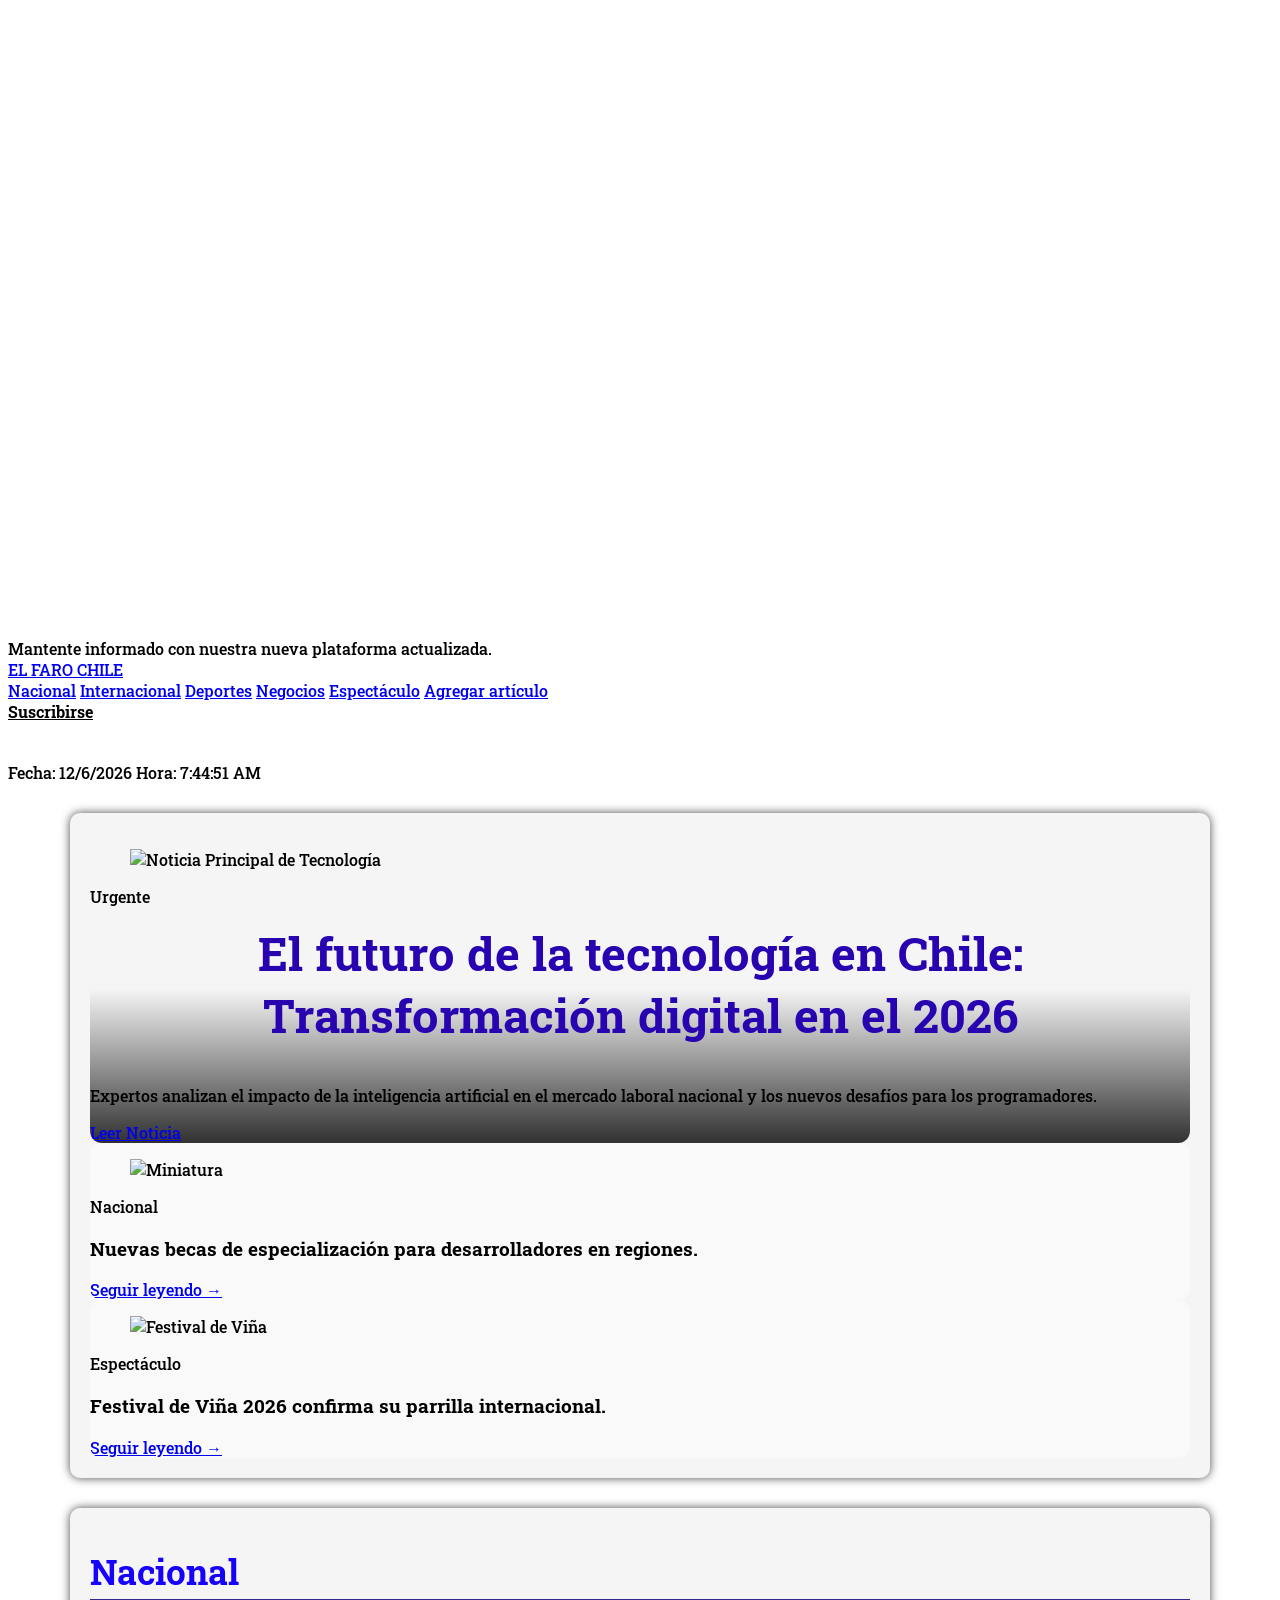
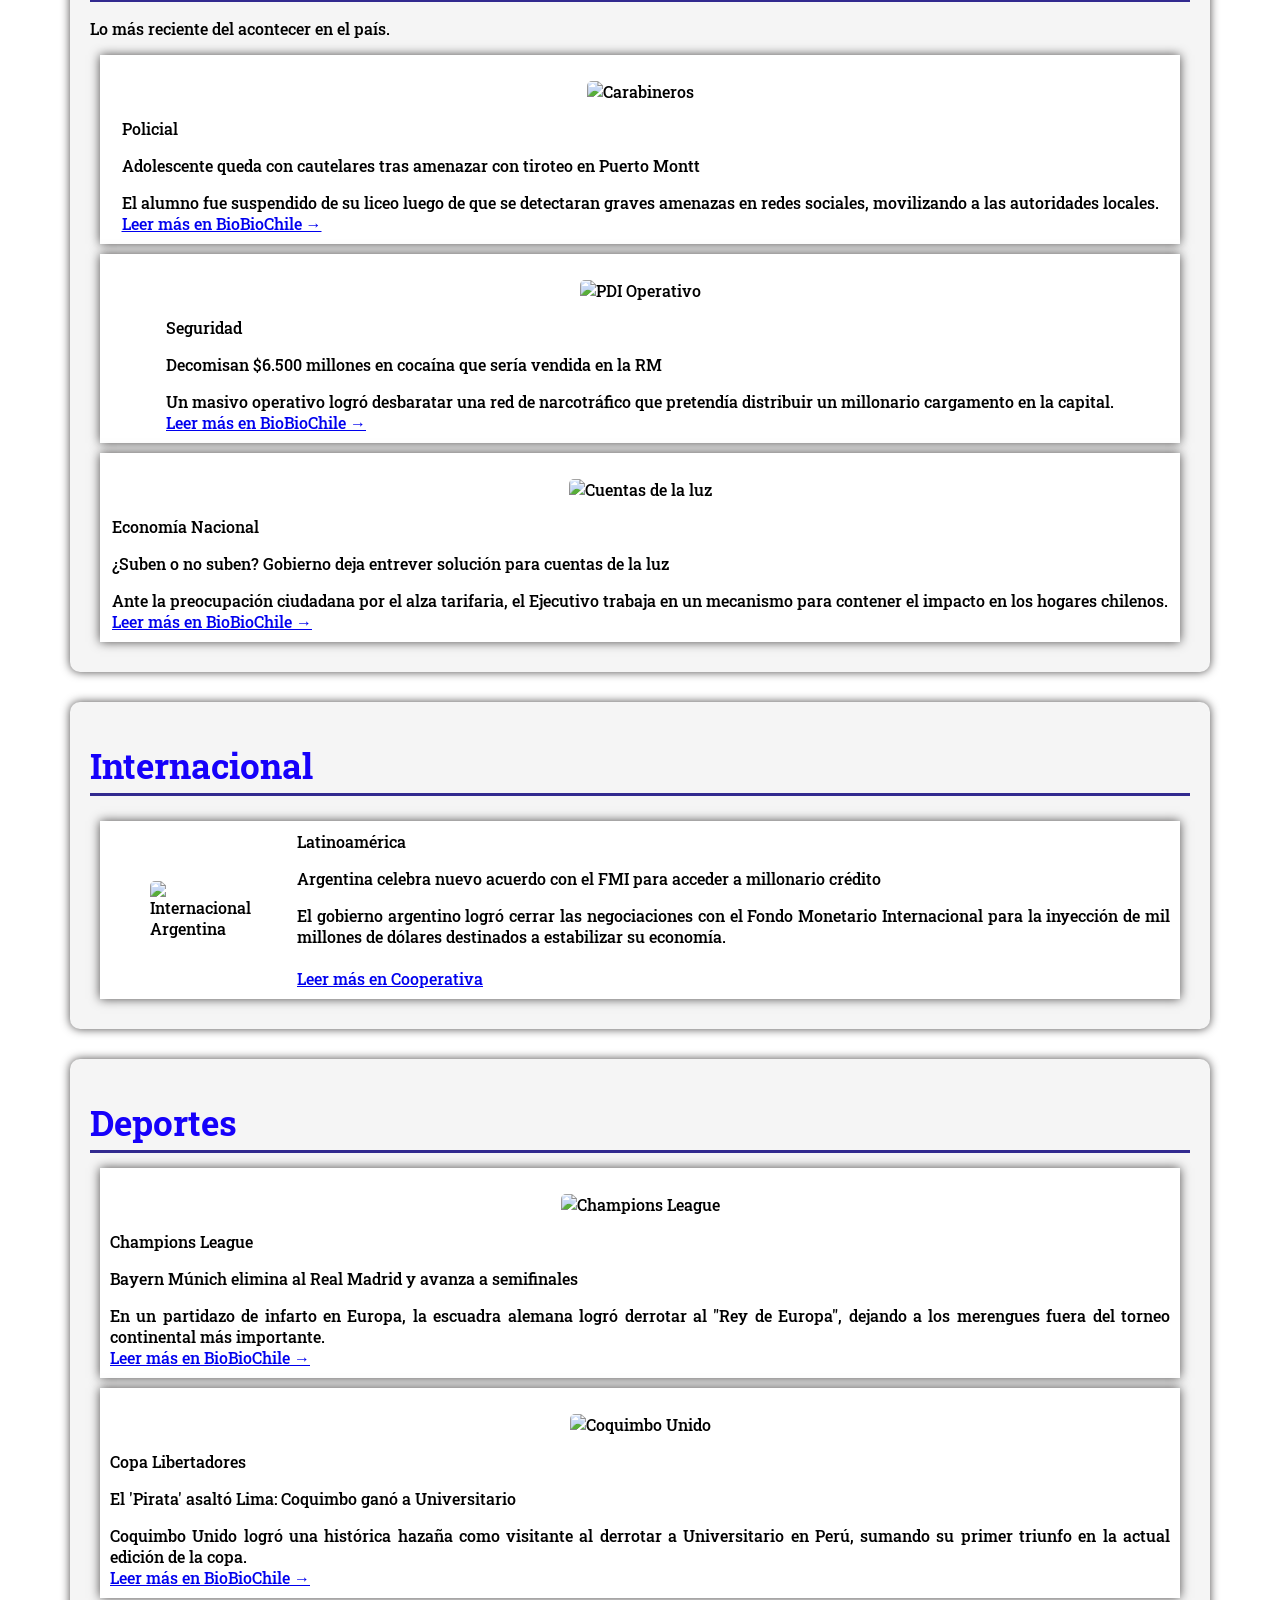
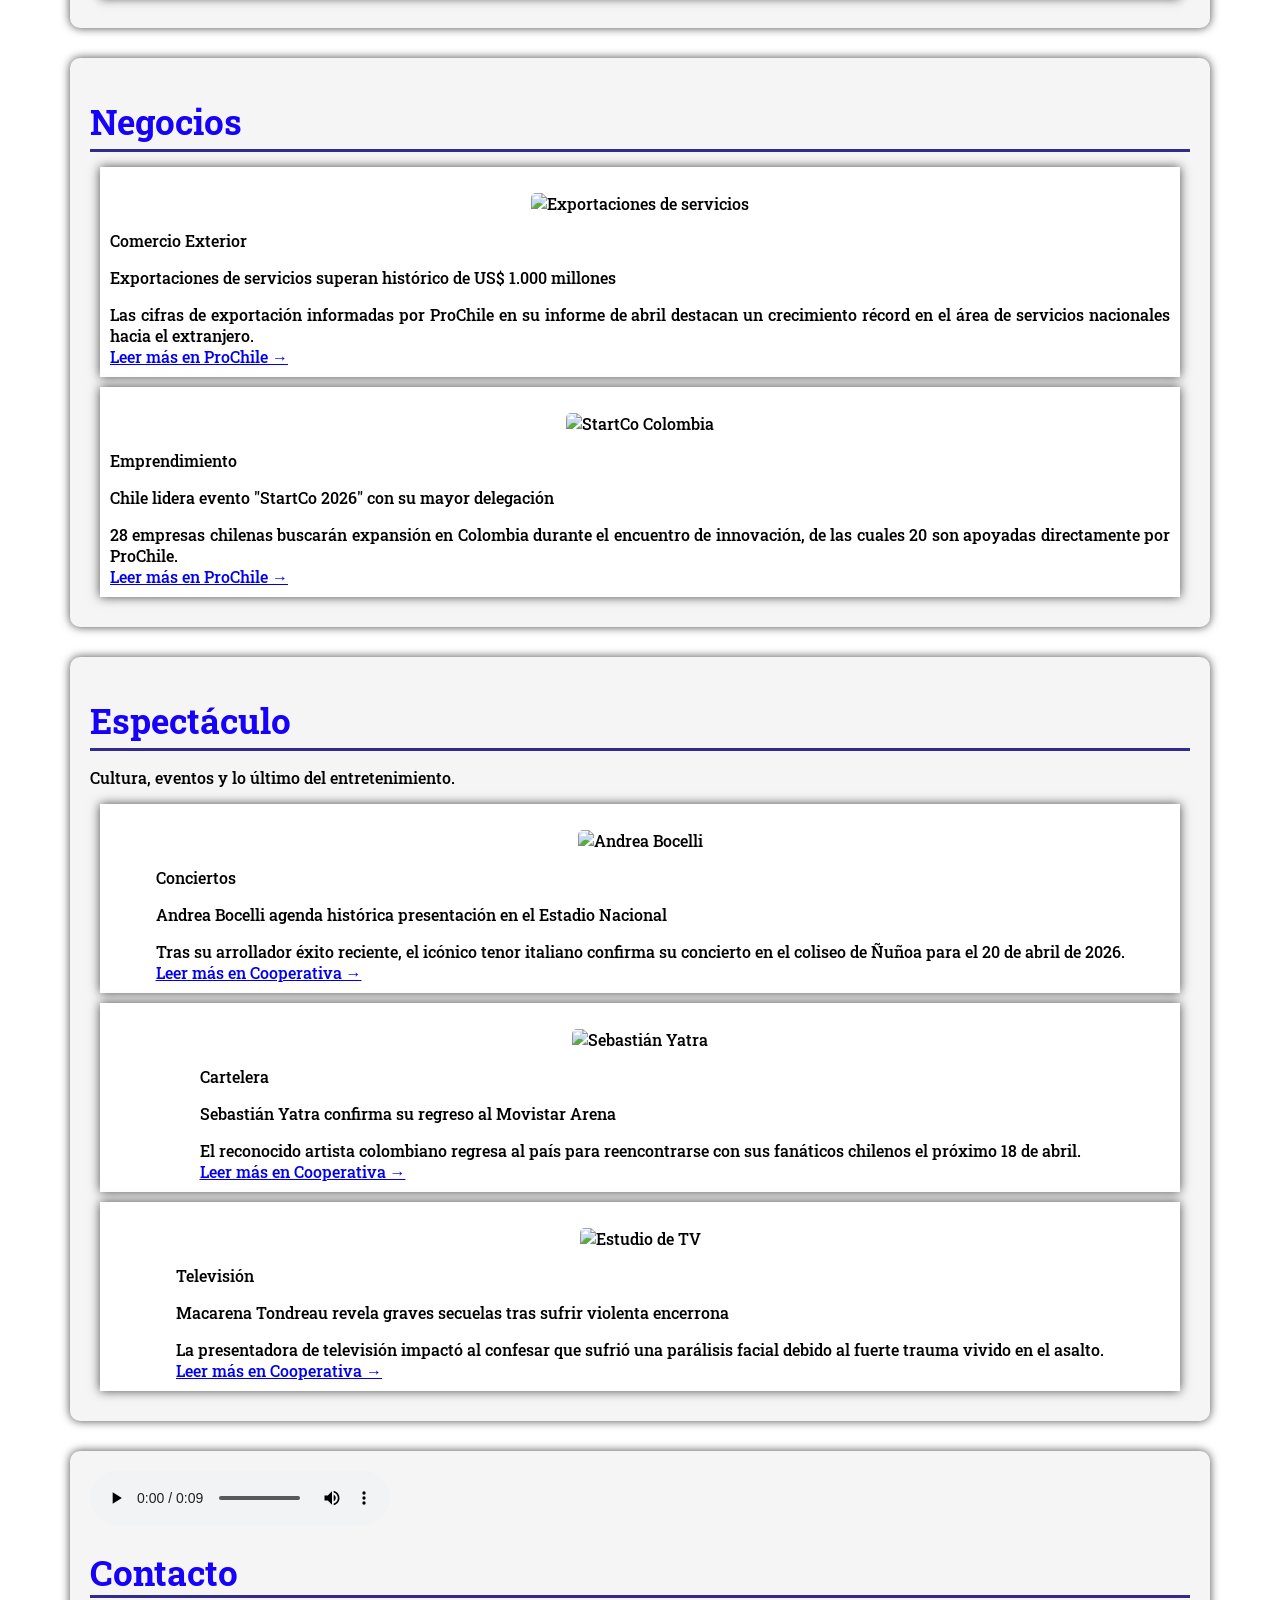
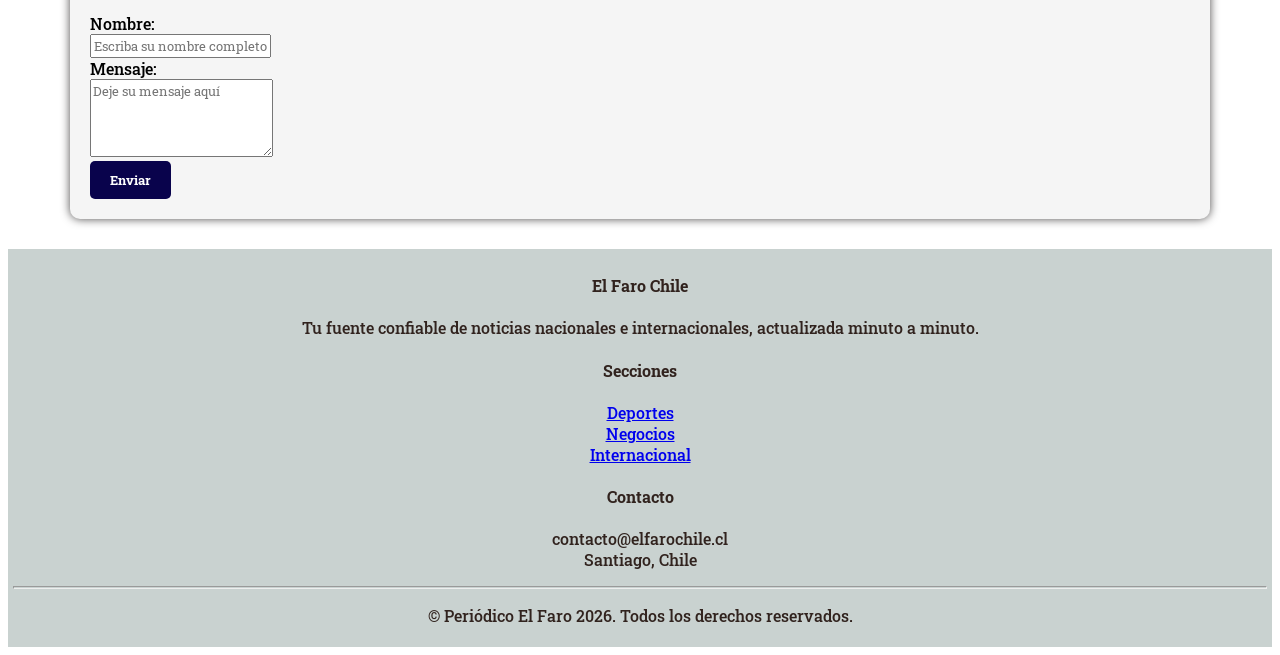
==== commit e665564b: "visualización moderna" ====
--- a/index.html
+++ b/index.html
@@ -136,139 +136,245 @@
         </div>
     </div>
 </section>
-    <section id="seccion-deportes" class="section">
-        <div class="container is-max-desktop">
-            <h2 class="title is-3 has-text-link mb-2" style="border-bottom: 3px solid #322a8f; padding-bottom: 5px;">Deportes</h2>
-            <p class="subtitle is-5 has-text-grey">En esta sección encontrará todo lo relacionado al deporte nacional</p>
-            <div id="cantidad-deportes" class="tag is-info is-light mb-5">cantidad de noticias: 0</div>
-
+    <section id="seccion-nacional" class="section pt-5">
+        <div class="container is-max-desktop">
+            <h2 class="title is-3 has-text-link mb-2" style="border-bottom: 3px solid #322a8f; padding-bottom: 5px;">Nacional</h2>
+            <p class="subtitle is-5 has-text-grey">Lo más reciente del acontecer en el país.</p>
+            
             <div class="columns is-multiline">
-                <div class="column is-12">
-                    <article class="card">
-                        <div class="card-image">
-                            <figure class="image is-2by1">
-                                <img src="https://media.biobiochile.cl/wp-content/uploads/2026/03/vidal-abajo-de-conce-750x400.jpg" alt="Arturo Vidal descartado" style="object-fit: cover;">
-                            </figure>
-                        </div>
-                        <div class="card-content">
-                            <p class="title is-4 has-text-grey-dark">Arturo Vidal quedó descartado para enfrentar a Deportes Concepción y ya piensa en su nuevo objetivo</p>
-                            <div class="content has-text-grey">
-                                Arturo Vidal se perderá el duelo de Colo Colo contra Deportes Concepción por un tirón en el isquiotibial de la pierna derecha. A pesar de no ser grave, el "King" no podrá participar en la Copa de la Liga.
-                                <br><br>
-                                <a href="https://www.biobiochile.cl/noticias/deportes/futbol/colo-colo/2026/03/23/arturo-vidal-quedo-descartado-para-enfrentar-a-deportes-concepcion-y-ya-piensa-en-su-nuevo-objetivo.shtml" target="_blank" class="button is-link is-small">Leer más</a>
-                            </div>
-                        </div>
-                    </article>
-                </div>
-
-                <div class="column is-6">
-                    <article class="card h-100" style="height: 100%; display: flex; flex-direction: column;">
-                        <div class="card-image">
-                            <figure class="image is-16by9">
-                                <img src="https://media.biobiochile.cl/wp-content/uploads/2026/03/colo-colo-empato-ante-coquimbo-en-la-copa-de-la-liga-750x400.jpg" alt="Colo Colo empata" style="object-fit: cover;">
-                            </figure>
-                        </div>
-                        <div class="card-content" style="flex-grow: 1;">
-                            <p class="title is-5 has-text-grey-dark">Colo Colo empató con Coquimbo Unido en su debut en la Copa de la Liga</p>
-                            <div class="content has-text-grey is-size-6">
-                                Colo Colo debutó en la Copa de la Liga con un empate 1-1 ante Coquimbo Unido, donde Matías Fernández anotó para el "Cacique" a los 34 minutos, mientras que Alejandro Azócar logró la igualdad para los "Piratas" a los 79'.
-                            </div>
-                            <a href="https://www.biobiochile.cl/noticias/deportes/futbol/colo-colo/2026/03/21/colo-colo-empato-con-coquimbo-unido-en-su-debut-en-la-copa-de-la-liga.shtml" target="_blank" class="has-text-link has-text-weight-bold">Leer más →</a>
-                        </div>
-                    </article>
-                </div>
-
-                <div class="column is-6">
-                    <article class="card h-100" style="height: 100%; display: flex; flex-direction: column;">
-                        <div class="card-image">
-                            <figure class="image is-16by9">
-                                <img src="https://media.biobiochile.cl/wp-content/uploads/2026/03/adidas-camiseta-chile-desierto-florido-alternativa-750x400.jpg" alt="Camiseta Chile" style="object-fit: cover;">
-                            </figure>
-                        </div>
-                        <div class="card-content" style="flex-grow: 1;">
-                            <p class="title is-5 has-text-grey-dark">Ya es oficial: lanzan nueva camiseta alternativa de Chile inspirada en Desierto Florido</p>
-                            <div class="content has-text-grey is-size-6">
-                                Lanzaron la nueva camiseta alternativa de la Selección Chilena, inspirada en el Desierto Florido, con un diseño blanco pálido y tintes rosas. Es la primera vez que el equipo vestirá un color distinto al blanco o azul, marcando un hito en su identidad visual.
-                            </div>
-                            <a href="https://www.biobiochile.cl/noticias/deportes/futbol/la-roja/2026/03/20/ya-es-oficial-adidas-lanza-nueva-camiseta-alternativa-de-chile-inspirada-en-desierto-florido.shtml" target="_blank" class="has-text-link has-text-weight-bold">Leer más →</a>
-                        </div>
-                    </article>
-                </div>
-            </div>
-        </div>
-    </section>
-
-    <section id="seccion-negocios" class="section has-background-white-ter">
-        <div class="container is-max-desktop">
-            <h2 class="title is-3 has-text-link mb-2" style="border-bottom: 3px solid #322a8f; padding-bottom: 5px;">Negocios</h2>
-            <p class="subtitle is-5 has-text-grey">En esta sección encontrará todo lo relacionado a la economía nacional</p>
-            <div id="cantidad-negocios" class="tag is-info is-light mb-5">cantidad de noticias: 0</div>
-
-            <div class="columns is-multiline">
-                <div class="column is-6">
-                    <article class="card h-100" style="height: 100%; display: flex; flex-direction: column;">
-                        <div class="card-image">
-                            <figure class="image is-16by9">
-                                <img src="https://www.latercera.com/resizer/v2/JEB4BQPDFREQDGZ544DCKQ6PYQ.jpg?auth=290c2de337a3b7416f8ac7413f876c4a3e1f199669b86a04ac03b8d099b2c27a&smart=true&width=990&height=557&quality=70" alt="Startup chilena" style="object-fit: cover;">
-                            </figure>
-                        </div>
-                        <div class="card-content" style="flex-grow: 1;">
-                            <p class="title is-5 has-text-grey-dark">Startup chilena de venta de equipos reacondicionados ingresó a la selecta red mundial de Endeavor</p>
-                            <div class="content has-text-grey is-size-6">
-                                Liderada por dos jóvenes emprendedores chilenos, Reuse está transformando el acceso a la tecnología en la región, impactando el mercado de electrónicos reacondicionados en Chile, México y Perú.
-                            </div>
-                            <a href="https://www.latercera.com/emprendimiento/noticia/startup-chilena-de-venta-de-equipos-reacondicionados-ingreso-a-la-selecta-red-mundial-de-endeavor/" target="_blank" class="has-text-link has-text-weight-bold">Leer más →</a>
-                        </div>
-                    </article>
-                </div>
-                
-                <div class="column is-6">
-                    <article class="card h-100" style="height: 100%; display: flex; flex-direction: column;">
-                        <div class="card-image">
-                            <figure class="image is-16by9">
-                                <img src="https://www.diarioemprende.cl/files/69c3daa82a849_1200x719.jpg" alt="Programa emprendimientos" style="object-fit: cover;">
-                            </figure>
-                        </div>
-                        <div class="card-content" style="flex-grow: 1;">
-                            <p class="title is-5 has-text-grey-dark">Lanzan programa de escalamiento para emprendimientos liderados por mujeres</p>
-                            <div class="content has-text-grey is-size-6">
-                                Como parte de su estrategia de apoyo al emprendimiento, Bci abrió una nueva convocatoria de Scale W.
-                            </div>
-                            <a href="https://www.diarioemprende.cl/noticia/postulaciones-y-convocatorias/2026/03/lanzan-programa-de-escalamiento-para-emprendimientos-liderados-por-mujeres" target="_blank" class="has-text-link has-text-weight-bold">Leer más →</a>
-                        </div>
-                    </article>
-                </div>
-            </div>
-        </div>
-    </section>
-
-    <section id="seccion-internacional" class="section">
+                <div class="column is-4">
+                    <article class="card h-100" style="height: 100%; display: flex; flex-direction: column;">
+                        <div class="card-image">
+                            <figure class="image is-16by9">
+                                <img src="https://upload.wikimedia.org/wikipedia/commons/thumb/1/1b/Carabineros_de_Chile_-_patrullas.jpg/800px-Carabineros_de_Chile_-_patrullas.jpg" alt="Carabineros" style="object-fit: cover;">
+                            </figure>
+                        </div>
+                        <div class="card-content" style="flex-grow: 1;">
+                            <span class="tag is-info is-small mb-2">Policial</span>
+                            <p class="title is-5 has-text-black">Adolescente queda con cautelares tras amenazar con tiroteo en Puerto Montt</p>
+                            <div class="content has-text-grey is-size-6">
+                                El alumno fue suspendido de su liceo luego de que se detectaran graves amenazas en redes sociales, movilizando a las autoridades locales.
+                            </div>
+                            <a href="https://www.biobiochile.cl/noticias/nacional/region-de-los-lagos/2026/04/15/adolescente-queda-con-cautelares-y-es-suspendido-tras-amenazar-con-tiroteo-en-liceo-de-puerto-montt.shtml" target="_blank" class="has-text-link has-text-weight-bold">Leer más en BioBioChile →</a>
+                        </div>
+                    </article>
+                </div>
+
+                <div class="column is-4">
+                    <article class="card h-100" style="height: 100%; display: flex; flex-direction: column;">
+                        <div class="card-image">
+                            <figure class="image is-16by9">
+                                <img src="https://upload.wikimedia.org/wikipedia/commons/thumb/6/6d/PDI_-_Chile.jpg/800px-PDI_-_Chile.jpg" alt="PDI Operativo" style="object-fit: cover;">
+                            </figure>
+                        </div>
+                        <div class="card-content" style="flex-grow: 1;">
+                            <span class="tag is-info is-small mb-2">Seguridad</span>
+                            <p class="title is-5 has-text-black">Decomisan $6.500 millones en cocaína que sería vendida en la RM</p>
+                            <div class="content has-text-grey is-size-6">
+                                Un masivo operativo logró desbaratar una red de narcotráfico que pretendía distribuir un millonario cargamento en la capital.
+                            </div>
+                            <a href="https://www.biobiochile.cl/noticias/nacional/region-metropolitana/2026/04/15/decomisan-6-500-millones-en-cocaina-que-seria-vendida-en-la-rm.shtml" target="_blank" class="has-text-link has-text-weight-bold">Leer más en BioBioChile →</a>
+                        </div>
+                    </article>
+                </div>
+
+                <div class="column is-4">
+                    <article class="card h-100" style="height: 100%; display: flex; flex-direction: column;">
+                        <div class="card-image">
+                            <figure class="image is-16by9">
+                                <img src="https://upload.wikimedia.org/wikipedia/commons/thumb/c/ca/High_voltage_power_lines_in_Chile.jpg/800px-High_voltage_power_lines_in_Chile.jpg" alt="Cuentas de la luz" style="object-fit: cover;">
+                            </figure>
+                        </div>
+                        <div class="card-content" style="flex-grow: 1;">
+                            <span class="tag is-info is-small mb-2">Economía Nacional</span>
+                            <p class="title is-5 has-text-black">¿Suben o no suben? Gobierno deja entrever solución para cuentas de la luz</p>
+                            <div class="content has-text-grey is-size-6">
+                                Ante la preocupación ciudadana por el alza tarifaria, el Ejecutivo trabaja en un mecanismo para contener el impacto en los hogares chilenos.
+                            </div>
+                            <a href="https://www.biobiochile.cl/noticias/economia/actualidad-economica/2026/04/02/suben-o-no-suben-gobierno-deja-entrever-la-solucion-para-evitar-el-aumento-de-las-cuentas-de-la-luz.shtml" target="_blank" class="has-text-link has-text-weight-bold">Leer más en BioBioChile →</a>
+                        </div>
+                    </article>
+                </div>
+            </div>
+        </div>
+    </section>
+
+    <section id="seccion-internacional" class="section has-background-white-ter">
         <div class="container is-max-desktop">
             <h2 class="title is-3 has-text-link mb-2" style="border-bottom: 3px solid #322a8f; padding-bottom: 5px;">Internacional</h2>
-            <div id="cantidad-internacional" class="tag is-info is-light mb-5">cantidad de noticias: 0</div>
-
             <div class="columns">
                 <div class="column is-8 is-offset-2">
                     <article class="card">
                         <div class="card-image">
                             <figure class="image is-3by1">
-                                <img src="https://s.t13.cl/sites/default/files/styles/manualcrop_1600x800/public/t13/field-imagen/2026-03/pexels-karola-g-8528741.jpg.jpeg?itok=CSIR-A4y" alt="Emprendimiento femenino" style="object-fit: cover; object-position: center;">
+                                <img src="https://upload.wikimedia.org/wikipedia/commons/thumb/f/f6/Casa_Rosada_-_Buenos_Aires%2C_Argentina.jpg/800px-Casa_Rosada_-_Buenos_Aires%2C_Argentina.jpg" alt="Internacional Argentina" style="object-fit: cover; object-position: center;">
                             </figure>
                         </div>
                         <div class="card-content">
-                            <p class="title is-4 has-text-grey-dark">Radiografía del emprendimiento femenino 2026: Sobrecarga de cuidados frena el crecimiento</p>
+                            <span class="tag is-warning is-small mb-2">Latinoamérica</span>
+                            <p class="title is-4 has-text-grey-dark">Argentina celebra nuevo acuerdo con el FMI para acceder a millonario crédito</p>
                             <div class="content has-text-grey">
-                                Estudio de ChileConverge y Fundadoras revela que 7 de cada 10 emprendedoras ven su avance limitado por labores de cuidado.
+                                El gobierno argentino logró cerrar las negociaciones con el Fondo Monetario Internacional para la inyección de mil millones de dólares destinados a estabilizar su economía.
                                 <br><br>
-                                <a href="https://www.t13.cl/noticia/emprendedores/radiografia-del-emprendimiento-femenino-2026-sobrecarga-cuidados-frena-crecimie-23-3-2026" target="_blank" class="button is-link is-small">Leer más</a>
-                            </div>
-                        </div>
-                    </article>
-                </div>
-            </div>
-        </div>
-    </section>
-
+                                <a href="https://www.cooperativa.cl/noticias/mundo/argentina/argentina-celebro-acuerdo-con-el-fmi-para-acceder-a-otros-mil-millones/2026-04-15/155100.html" target="_blank" class="button is-link is-small">Leer más en Cooperativa</a>
+                            </div>
+                        </div>
+                    </article>
+                </div>
+            </div>
+        </div>
+    </section>
+
+    <section id="seccion-deportes" class="section">
+        <div class="container is-max-desktop">
+            <h2 class="title is-3 has-text-link mb-2" style="border-bottom: 3px solid #322a8f; padding-bottom: 5px;">Deportes</h2>
+            
+            <div class="columns is-multiline">
+                <div class="column is-6">
+                    <article class="card h-100" style="height: 100%; display: flex; flex-direction: column;">
+                        <div class="card-image">
+                            <figure class="image is-16by9">
+                                <img src="https://upload.wikimedia.org/wikipedia/commons/thumb/1/1f/Allianz_Arena_M%C3%BCnchen.jpg/800px-Allianz_Arena_M%C3%BCnchen.jpg" alt="Champions League" style="object-fit: cover;">
+                            </figure>
+                        </div>
+                        <div class="card-content" style="flex-grow: 1;">
+                            <span class="tag is-danger is-small mb-2">Champions League</span>
+                            <p class="title is-5 has-text-grey-dark">Bayern Múnich elimina al Real Madrid y avanza a semifinales</p>
+                            <div class="content has-text-grey is-size-6">
+                                En un partidazo de infarto en Europa, la escuadra alemana logró derrotar al "Rey de Europa", dejando a los merengues fuera del torneo continental más importante.
+                            </div>
+                            <a href="https://www.biobiochile.cl/noticias/deportes/futbol/futbol-internacional/2026/04/15/la-champions-sin-su-rey-bayern-le-gano-un-partidazo-al-real-madrid-y-avanzo-a-las-semifinales.shtml" target="_blank" class="has-text-link has-text-weight-bold">Leer más en BioBioChile →</a>
+                        </div>
+                    </article>
+                </div>
+
+                <div class="column is-6">
+                    <article class="card h-100" style="height: 100%; display: flex; flex-direction: column;">
+                        <div class="card-image">
+                            <figure class="image is-16by9">
+                                <img src="https://upload.wikimedia.org/wikipedia/commons/thumb/a/a4/Estadio_S%C3%A1nchez_Rumoroso_2.jpg/800px-Estadio_S%C3%A1nchez_Rumoroso_2.jpg" alt="Coquimbo Unido" style="object-fit: cover;">
+                            </figure>
+                        </div>
+                        <div class="card-content" style="flex-grow: 1;">
+                            <span class="tag is-danger is-small mb-2">Copa Libertadores</span>
+                            <p class="title is-5 has-text-grey-dark">El 'Pirata' asaltó Lima: Coquimbo ganó a Universitario</p>
+                            <div class="content has-text-grey is-size-6">
+                                Coquimbo Unido logró una histórica hazaña como visitante al derrotar a Universitario en Perú, sumando su primer triunfo en la actual edición de la copa.
+                            </div>
+                            <a href="https://www.biobiochile.cl/noticias/deportes/futbol/copa-libertadores/2026/04/14/el-pirata-asalto-lima-coquimbo-gano-a-universitario-y-sumo-primer-triunfo-en-copa-libertadores.shtml" target="_blank" class="has-text-link has-text-weight-bold">Leer más en BioBioChile →</a>
+                        </div>
+                    </article>
+                </div>
+            </div>
+        </div>
+    </section>
+
+    <section id="seccion-negocios" class="section has-background-white-ter">
+        <div class="container is-max-desktop">
+            <h2 class="title is-3 has-text-link mb-2" style="border-bottom: 3px solid #322a8f; padding-bottom: 5px;">Negocios</h2>
+            
+            <div class="columns is-multiline">
+                <div class="column is-6">
+                    <article class="card h-100" style="height: 100%; display: flex; flex-direction: column;">
+                        <div class="card-image">
+                            <figure class="image is-16by9">
+                                <img src="https://upload.wikimedia.org/wikipedia/commons/thumb/6/61/Sanhattan_-_Santiago_de_Chile.jpg/800px-Sanhattan_-_Santiago_de_Chile.jpg" alt="Exportaciones de servicios" style="object-fit: cover;">
+                            </figure>
+                        </div>
+                        <div class="card-content" style="flex-grow: 1;">
+                            <span class="tag is-primary is-small mb-2">Comercio Exterior</span>
+                            <p class="title is-5 has-text-grey-dark">Exportaciones de servicios superan histórico de US$ 1.000 millones</p>
+                            <div class="content has-text-grey is-size-6">
+                                Las cifras de exportación informadas por ProChile en su informe de abril destacan un crecimiento récord en el área de servicios nacionales hacia el extranjero.
+                            </div>
+                            <a href="https://www.prochile.gob.cl/noticias/detalle-noticia/2026/04/13/destacado-en-prensa---exportaciones-de-servicios-superan-los-us-1.000-millones" target="_blank" class="has-text-link has-text-weight-bold">Leer más en ProChile →</a>
+                        </div>
+                    </article>
+                </div>
+                
+                <div class="column is-6">
+                    <article class="card h-100" style="height: 100%; display: flex; flex-direction: column;">
+                        <div class="card-image">
+                            <figure class="image is-16by9">
+                                <img src="https://upload.wikimedia.org/wikipedia/commons/thumb/8/87/Centro_Internacional_de_Bogot%C3%A1.jpg/800px-Centro_Internacional_de_Bogot%C3%A1.jpg" alt="StartCo Colombia" style="object-fit: cover;">
+                            </figure>
+                        </div>
+                        <div class="card-content" style="flex-grow: 1;">
+                            <span class="tag is-primary is-small mb-2">Emprendimiento</span>
+                            <p class="title is-5 has-text-grey-dark">Chile lidera evento "StartCo 2026" con su mayor delegación</p>
+                            <div class="content has-text-grey is-size-6">
+                                28 empresas chilenas buscarán expansión en Colombia durante el encuentro de innovación, de las cuales 20 son apoyadas directamente por ProChile.
+                            </div>
+                            <a href="https://www.prochile.gob.cl/noticias/" target="_blank" class="has-text-link has-text-weight-bold">Leer más en ProChile →</a>
+                        </div>
+                    </article>
+                </div>
+            </div>
+        </div>
+    </section>
+
+    <section id="seccion-espectaculo" class="section">
+        <div class="container is-max-desktop">
+            <h2 class="title is-3 has-text-link mb-2" style="border-bottom: 3px solid #322a8f; padding-bottom: 5px;">Espectáculo</h2>
+            <p class="subtitle is-5 has-text-grey">Cultura, eventos y lo último del entretenimiento.</p>
+            
+            <div class="columns is-multiline">
+                <div class="column is-4">
+                    <article class="card h-100" style="height: 100%; display: flex; flex-direction: column;">
+                        <div class="card-image">
+                            <figure class="image is-16by9">
+                                <img src="https://upload.wikimedia.org/wikipedia/commons/thumb/4/41/Andrea_Bocelli_2015.jpg/800px-Andrea_Bocelli_2015.jpg" alt="Andrea Bocelli" style="object-fit: cover;">
+                            </figure>
+                        </div>
+                        <div class="card-content" style="flex-grow: 1;">
+                            <span class="tag is-success is-small mb-2">Conciertos</span>
+                            <p class="title is-5 has-text-black">Andrea Bocelli agenda histórica presentación en el Estadio Nacional</p>
+                            <div class="content has-text-grey is-size-6">
+                                Tras su arrollador éxito reciente, el icónico tenor italiano confirma su concierto en el coliseo de Ñuñoa para el 20 de abril de 2026.
+                            </div>
+                            <a href="https://www.cooperativa.cl/noticias/magazine/musica/shows-en-vivo/conciertos-abril-2026/2026-03-02/001600.html" target="_blank" class="has-text-link has-text-weight-bold">Leer más en Cooperativa →</a>
+                        </div>
+                    </article>
+                </div>
+
+                <div class="column is-4">
+                    <article class="card h-100" style="height: 100%; display: flex; flex-direction: column;">
+                        <div class="card-image">
+                            <figure class="image is-16by9">
+                                <img src="https://upload.wikimedia.org/wikipedia/commons/thumb/3/3d/Sebasti%C3%A1n_Yatra_en_2019.jpg/800px-Sebasti%C3%A1n_Yatra_en_2019.jpg" alt="Sebastián Yatra" style="object-fit: cover;">
+                            </figure>
+                        </div>
+                        <div class="card-content" style="flex-grow: 1;">
+                            <span class="tag is-success is-small mb-2">Cartelera</span>
+                            <p class="title is-5 has-text-black">Sebastián Yatra confirma su regreso al Movistar Arena</p>
+                            <div class="content has-text-grey is-size-6">
+                                El reconocido artista colombiano regresa al país para reencontrarse con sus fanáticos chilenos el próximo 18 de abril.
+                            </div>
+                            <a href="https://www.cooperativa.cl/noticias/magazine/musica/shows-en-vivo/conciertos-abril-2026/2026-03-02/001600.html" target="_blank" class="has-text-link has-text-weight-bold">Leer más en Cooperativa →</a>
+                        </div>
+                    </article>
+                </div>
+
+                <div class="column is-4">
+                    <article class="card h-100" style="height: 100%; display: flex; flex-direction: column;">
+                        <div class="card-image">
+                            <figure class="image is-16by9">
+                                <img src="https://upload.wikimedia.org/wikipedia/commons/thumb/7/7b/TV_camera_in_a_studio.jpg/800px-TV_camera_in_a_studio.jpg" alt="Estudio de TV" style="object-fit: cover;">
+                            </figure>
+                        </div>
+                        <div class="card-content" style="flex-grow: 1;">
+                            <span class="tag is-success is-small mb-2">Televisión</span>
+                            <p class="title is-5 has-text-black">Macarena Tondreau revela graves secuelas tras sufrir violenta encerrona</p>
+                            <div class="content has-text-grey is-size-6">
+                                La presentadora de televisión impactó al confesar que sufrió una parálisis facial debido al fuerte trauma vivido en el asalto.
+                            </div>
+                            <a href="https://www.cooperativa.cl/" target="_blank" class="has-text-link has-text-weight-bold">Leer más en Cooperativa →</a>
+                        </div>
+                    </article>
+                </div>
+            </div>
+        </div>
+    </section>
     <section class="section has-background-dark">
         <div class="container is-max-desktop has-text-centered mb-5">
             <audio controls class="is-shadowless">
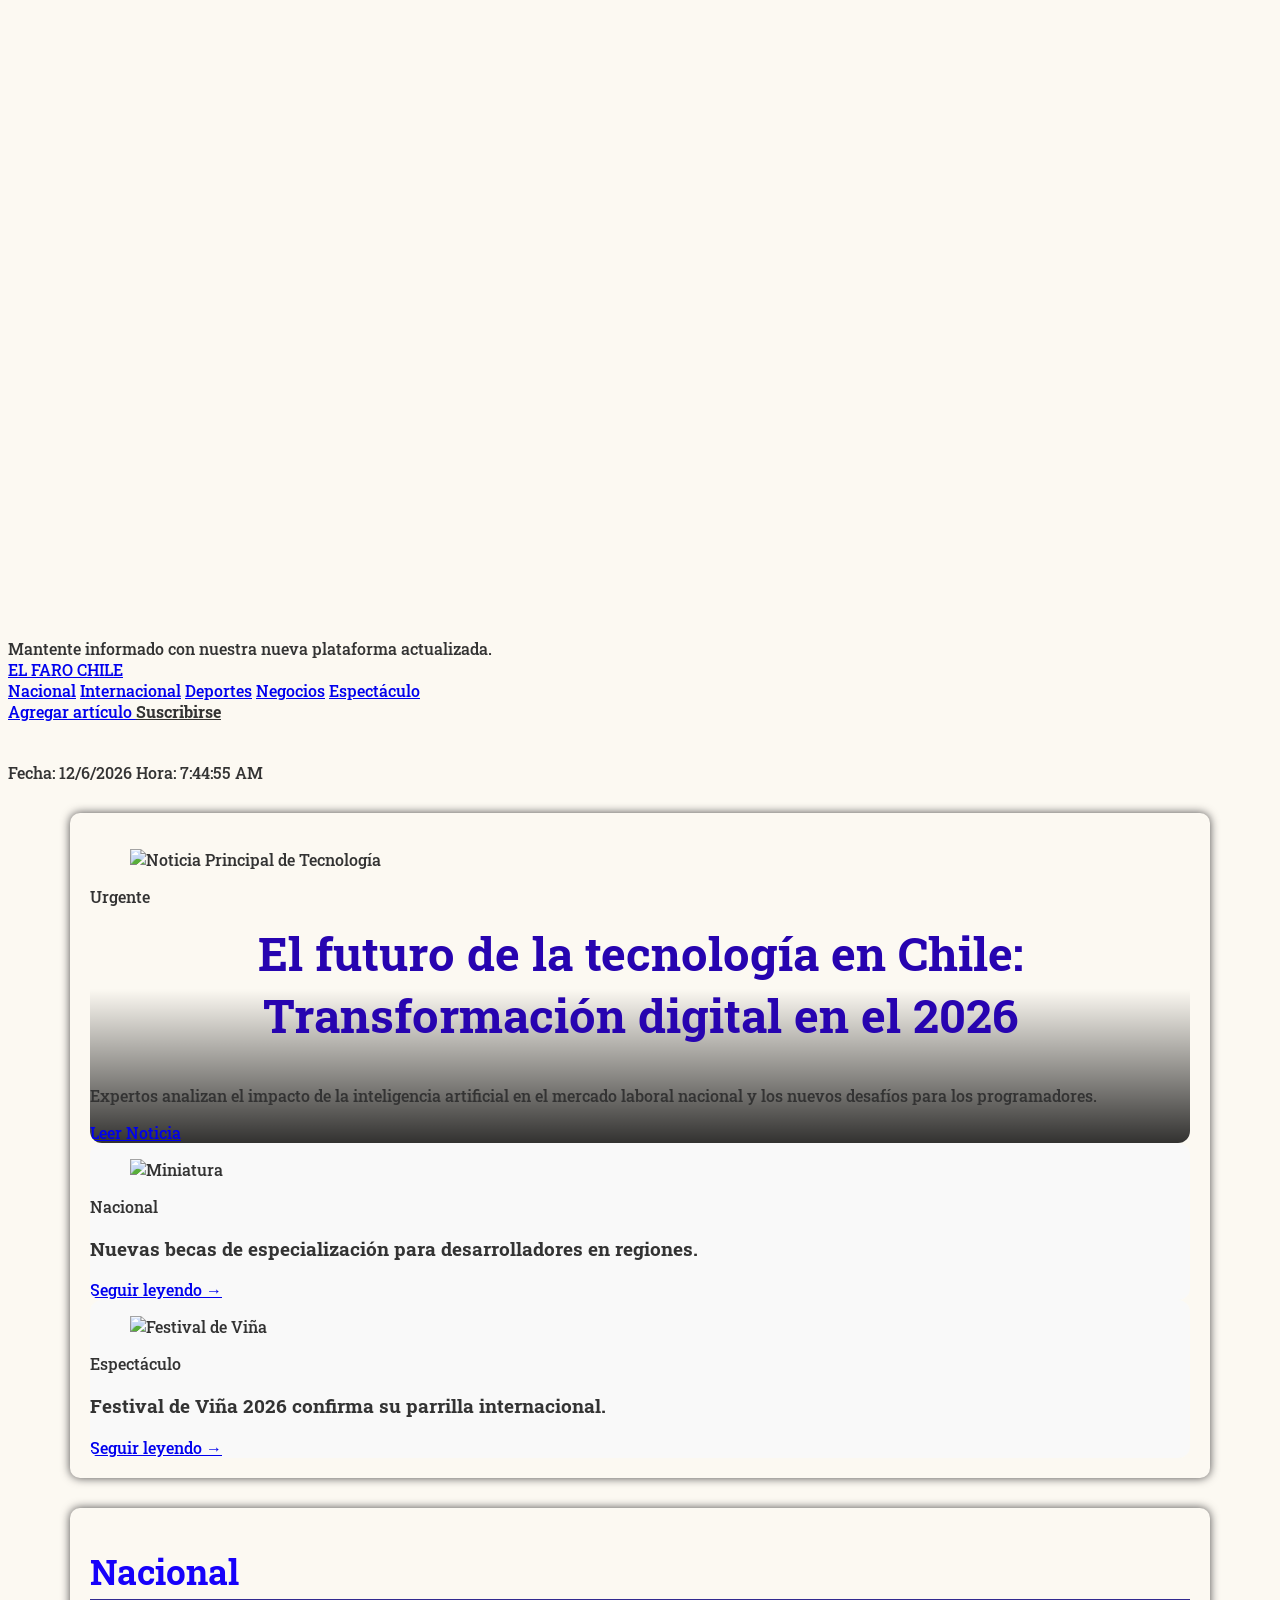
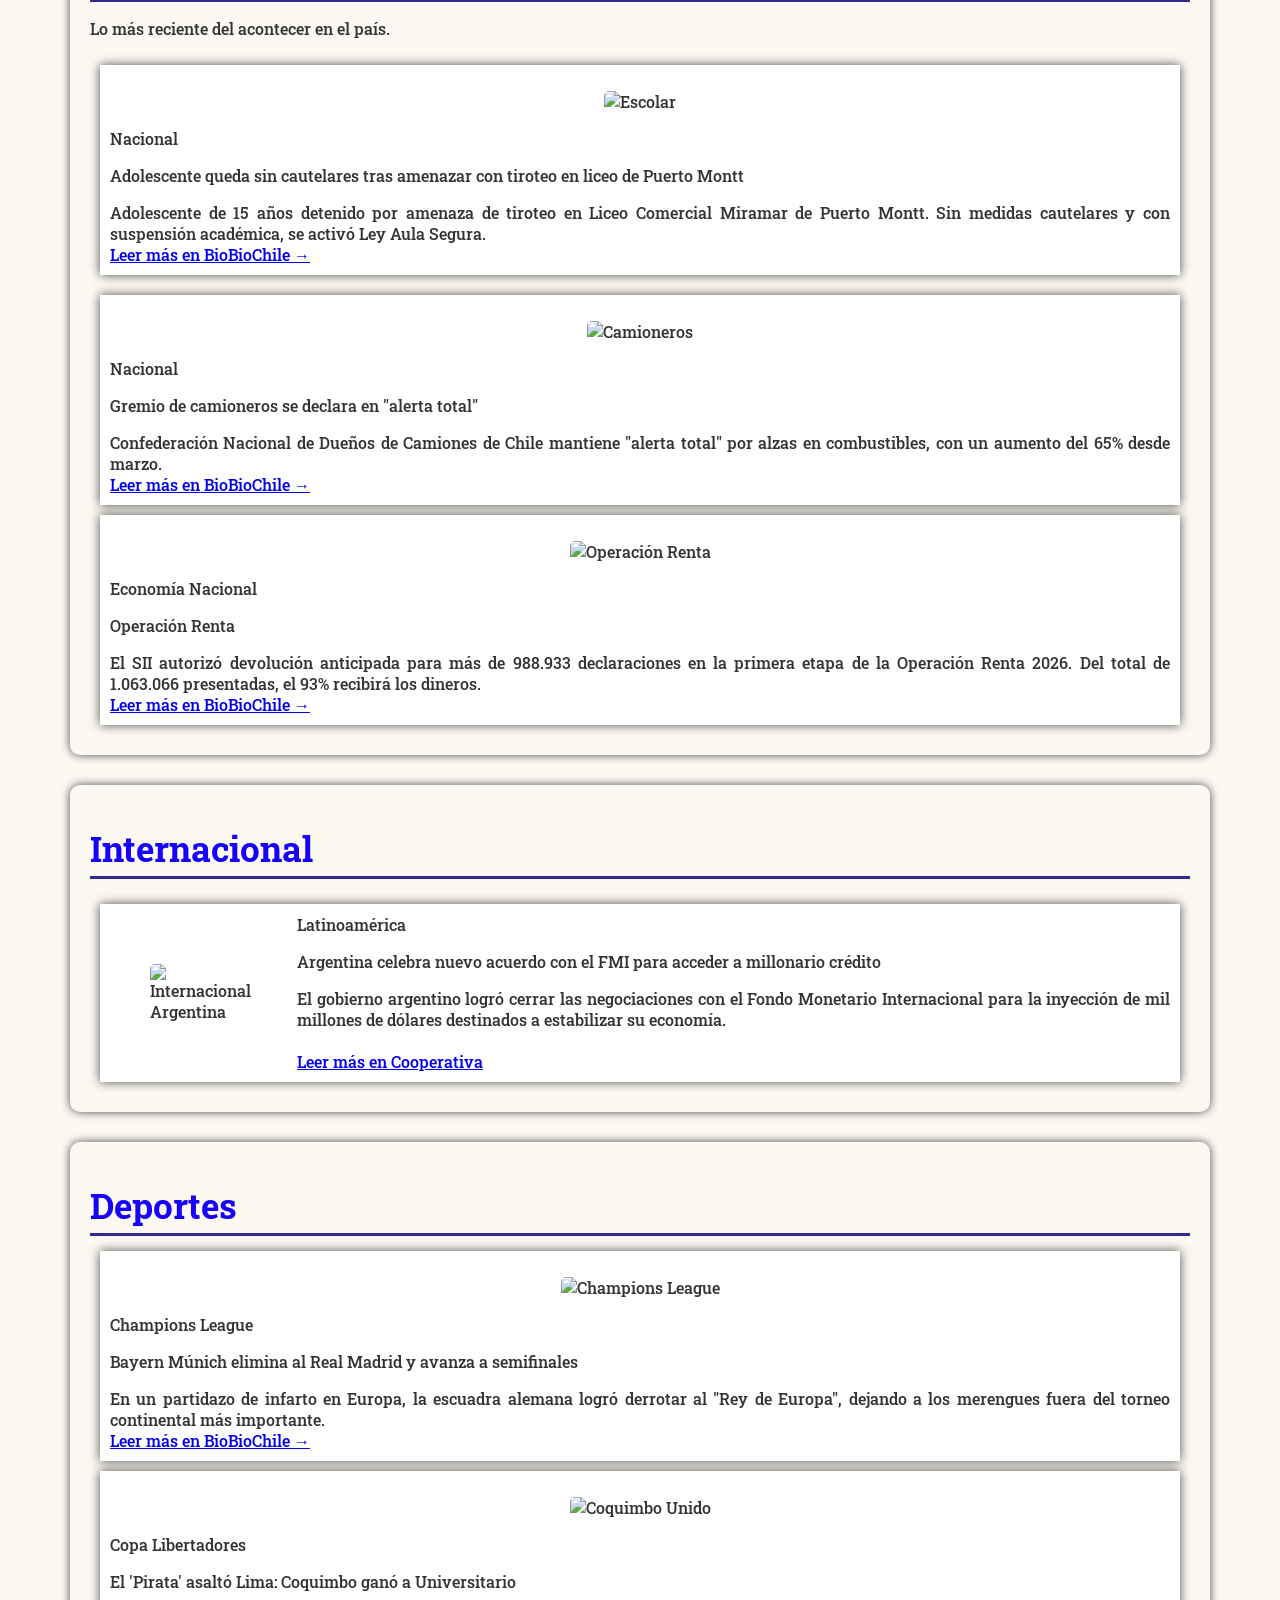
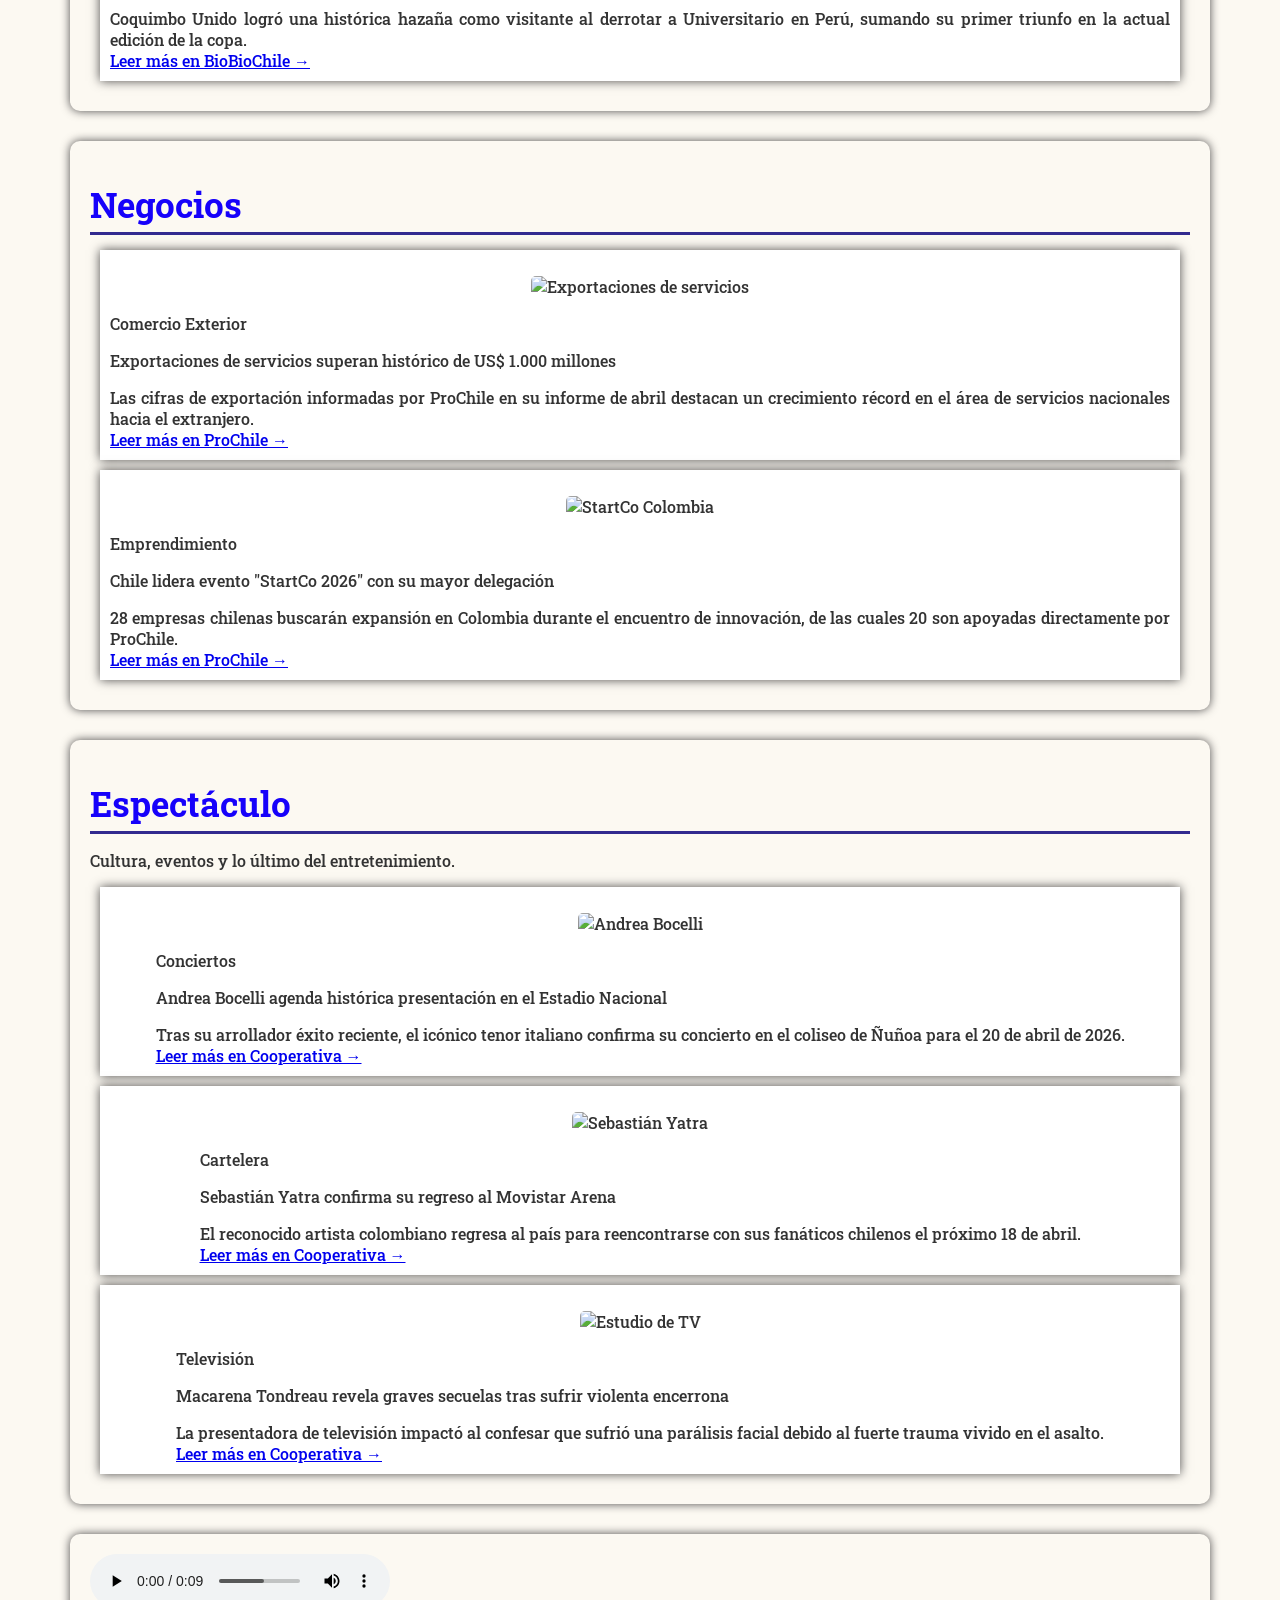
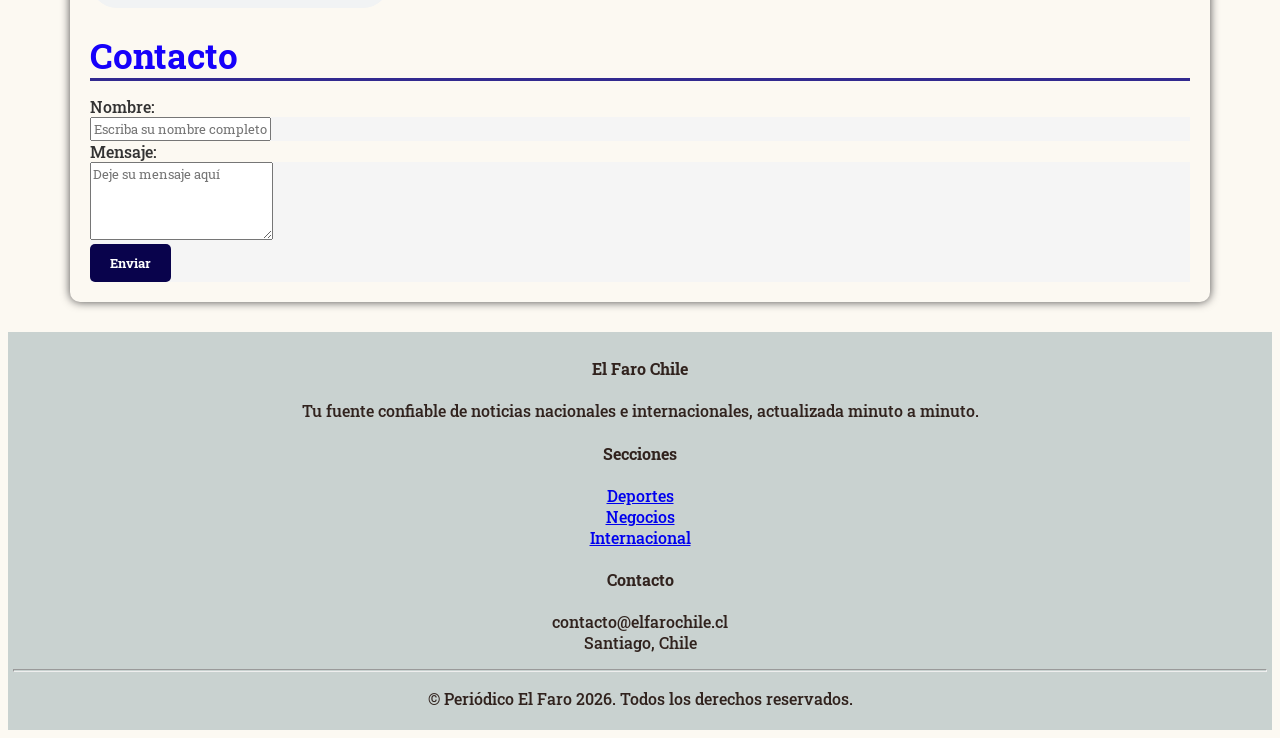
==== commit 7ebc68d4: "Modificaciones con bulma" ====
--- a/index.html
+++ b/index.html
@@ -42,21 +42,24 @@
         <a class="navbar-item" href="#seccion-deportes">Deportes</a>
         <a class="navbar-item" href="#seccion-negocios">Negocios</a>
         <a class="navbar-item" href="#seccion-espectaculo">Espectáculo</a>
-        <a class="navbar-item has-text-weight-bold" href="agregar-articulo.html" target="_blank">
-          <span class="icon-text">
-            <span class="icon"><i class="fas fa-plus-circle"></i></span>
-            <span>Agregar artículo</span>
     </div>
 
       <div class="navbar-end">
-        <div class="navbar-item">
-          <div class="buttons">
-            <a class="button is-link is-light is-small">
-              <strong>Suscribirse</strong>
-            </a>
-          </div>
-        </div>
-      </div>
+  <div class="navbar-item">
+    <div class="buttons">
+      <a class="button is-warning is-small has-text-weight-bold" href="agregar-articulo.html" target="_blank">
+        <span class="icon-text">
+          <span class="icon"><i class="fas fa-plus-circle"></i></span>
+          <span>Agregar artículo</span>
+        </span>
+      </a>
+
+      <a class="button is-link is-light is-small">
+        <strong>Suscribirse</strong>
+      </a>
+    </div>
+  </div>
+</div>
     </div>
   </div>
 </nav>
@@ -143,17 +146,17 @@
             
             <div class="columns is-multiline">
                 <div class="column is-4">
-                    <article class="card h-100" style="height: 100%; display: flex; flex-direction: column;">
-                        <div class="card-image">
-                            <figure class="image is-16by9">
-                                <img src="https://upload.wikimedia.org/wikipedia/commons/thumb/1/1b/Carabineros_de_Chile_-_patrullas.jpg/800px-Carabineros_de_Chile_-_patrullas.jpg" alt="Carabineros" style="object-fit: cover;">
-                            </figure>
-                        </div>
-                        <div class="card-content" style="flex-grow: 1;">
-                            <span class="tag is-info is-small mb-2">Policial</span>
-                            <p class="title is-5 has-text-black">Adolescente queda con cautelares tras amenazar con tiroteo en Puerto Montt</p>
-                            <div class="content has-text-grey is-size-6">
-                                El alumno fue suspendido de su liceo luego de que se detectaran graves amenazas en redes sociales, movilizando a las autoridades locales.
+                    <article class="card h-100" style="height: 100%; flex-direction: column;">
+                        <div class="card-image">
+                            <figure class="image is-16by9">
+                                <img src="https://media.biobiochile.cl/wp-content/uploads/2026/04/adolescente-queda-con-cautelares-y-es-suspendido-tras-amenazar-con-tiroteo-en-liceo-de-puerto-montt-750x400.png" alt="Escolar" style="object-fit: cover;">
+                            </figure>
+                        </div>
+                        <div class="card-content" style="flex-grow: 1;">
+                            <span class="tag is-info is-small mb-2">Nacional</span>
+                            <p class="title is-5 has-text-white">Adolescente queda sin cautelares tras amenazar con tiroteo en liceo de Puerto Montt</p>
+                            <div class="content has-text-grey is-size-6">
+                                Adolescente de 15 años detenido por amenaza de tiroteo en Liceo Comercial Miramar de Puerto Montt. Sin medidas cautelares y con suspensión académica, se activó Ley Aula Segura.
                             </div>
                             <a href="https://www.biobiochile.cl/noticias/nacional/region-de-los-lagos/2026/04/15/adolescente-queda-con-cautelares-y-es-suspendido-tras-amenazar-con-tiroteo-en-liceo-de-puerto-montt.shtml" target="_blank" class="has-text-link has-text-weight-bold">Leer más en BioBioChile →</a>
                         </div>
@@ -164,34 +167,34 @@
                     <article class="card h-100" style="height: 100%; display: flex; flex-direction: column;">
                         <div class="card-image">
                             <figure class="image is-16by9">
-                                <img src="https://upload.wikimedia.org/wikipedia/commons/thumb/6/6d/PDI_-_Chile.jpg/800px-PDI_-_Chile.jpg" alt="PDI Operativo" style="object-fit: cover;">
-                            </figure>
-                        </div>
-                        <div class="card-content" style="flex-grow: 1;">
-                            <span class="tag is-info is-small mb-2">Seguridad</span>
-                            <p class="title is-5 has-text-black">Decomisan $6.500 millones en cocaína que sería vendida en la RM</p>
-                            <div class="content has-text-grey is-size-6">
-                                Un masivo operativo logró desbaratar una red de narcotráfico que pretendía distribuir un millonario cargamento en la capital.
-                            </div>
-                            <a href="https://www.biobiochile.cl/noticias/nacional/region-metropolitana/2026/04/15/decomisan-6-500-millones-en-cocaina-que-seria-vendida-en-la-rm.shtml" target="_blank" class="has-text-link has-text-weight-bold">Leer más en BioBioChile →</a>
-                        </div>
-                    </article>
-                </div>
-
-                <div class="column is-4">
-                    <article class="card h-100" style="height: 100%; display: flex; flex-direction: column;">
-                        <div class="card-image">
-                            <figure class="image is-16by9">
-                                <img src="https://upload.wikimedia.org/wikipedia/commons/thumb/c/ca/High_voltage_power_lines_in_Chile.jpg/800px-High_voltage_power_lines_in_Chile.jpg" alt="Cuentas de la luz" style="object-fit: cover;">
+                                <img src="https://media.biobiochile.cl/wp-content/uploads/2026/04/foto-de-contexto-para-nota-bbcl-2026-04-20t142336-068-750x400.png" alt="Camioneros" style="object-fit: cover;">
+                            </figure>
+                        </div>
+                        <div class="card-content" style="flex-grow: 1;">
+                            <span class="tag is-info is-small mb-2">Nacional</span>
+                            <p class="title is-5 has-text-white">Gremio de camioneros se declara en "alerta total"</p>
+                            <div class="content has-text-grey is-size-6">
+                                Confederación Nacional de Dueños de Camiones de Chile mantiene "alerta total" por alzas en combustibles, con un aumento del 65% desde marzo.
+                            </div>
+                            <a href="https://www.biobiochile.cl/noticias/nacional/chile/2026/04/20/gremio-de-camioneros-se-declara-en-alerta-total-y-respalda-movilizaciones-por-alza-de-combustibles.shtml" target="_blank" class="has-text-link has-text-weight-bold">Leer más en BioBioChile →</a>
+                        </div>
+                    </article>
+                </div>
+
+                <div class="column is-4">
+                    <article class="card h-100" style="height: 100%; display: flex; flex-direction: column;">
+                        <div class="card-image">
+                            <figure class="image is-16by9">
+                                <img src="https://media.biobiochile.cl/wp-content/uploads/2026/04/operacion-renta-750x400.jpg" alt="Operación Renta" style="object-fit: cover;">
                             </figure>
                         </div>
                         <div class="card-content" style="flex-grow: 1;">
                             <span class="tag is-info is-small mb-2">Economía Nacional</span>
-                            <p class="title is-5 has-text-black">¿Suben o no suben? Gobierno deja entrever solución para cuentas de la luz</p>
-                            <div class="content has-text-grey is-size-6">
-                                Ante la preocupación ciudadana por el alza tarifaria, el Ejecutivo trabaja en un mecanismo para contener el impacto en los hogares chilenos.
-                            </div>
-                            <a href="https://www.biobiochile.cl/noticias/economia/actualidad-economica/2026/04/02/suben-o-no-suben-gobierno-deja-entrever-la-solucion-para-evitar-el-aumento-de-las-cuentas-de-la-luz.shtml" target="_blank" class="has-text-link has-text-weight-bold">Leer más en BioBioChile →</a>
+                            <p class="title is-5 has-text-white">Operación Renta</p>
+                            <div class="content has-text-grey is-size-6">
+                                El SII autorizó devolución anticipada para más de 988.933 declaraciones en la primera etapa de la Operación Renta 2026. Del total de 1.063.066 presentadas, el 93% recibirá los dineros.
+                            </div>
+                            <a href="https://www.biobiochile.cl/noticias/economia/actualidad-economica/2026/04/20/operacion-renta-sii-detalla-cuantas-declaraciones-autorizo-para-que-reciban-devolucion-anticipada.shtml" target="_blank" class="has-text-link has-text-weight-bold">Leer más en BioBioChile →</a>
                         </div>
                     </article>
                 </div>
@@ -212,7 +215,7 @@
                         </div>
                         <div class="card-content">
                             <span class="tag is-warning is-small mb-2">Latinoamérica</span>
-                            <p class="title is-4 has-text-grey-dark">Argentina celebra nuevo acuerdo con el FMI para acceder a millonario crédito</p>
+                            <p class="title is-4 has-text-white">Argentina celebra nuevo acuerdo con el FMI para acceder a millonario crédito</p>
                             <div class="content has-text-grey">
                                 El gobierno argentino logró cerrar las negociaciones con el Fondo Monetario Internacional para la inyección de mil millones de dólares destinados a estabilizar su economía.
                                 <br><br>
@@ -239,7 +242,7 @@
                         </div>
                         <div class="card-content" style="flex-grow: 1;">
                             <span class="tag is-danger is-small mb-2">Champions League</span>
-                            <p class="title is-5 has-text-grey-dark">Bayern Múnich elimina al Real Madrid y avanza a semifinales</p>
+                            <p class="title is-5 has-text-white">Bayern Múnich elimina al Real Madrid y avanza a semifinales</p>
                             <div class="content has-text-grey is-size-6">
                                 En un partidazo de infarto en Europa, la escuadra alemana logró derrotar al "Rey de Europa", dejando a los merengues fuera del torneo continental más importante.
                             </div>
@@ -257,7 +260,7 @@
                         </div>
                         <div class="card-content" style="flex-grow: 1;">
                             <span class="tag is-danger is-small mb-2">Copa Libertadores</span>
-                            <p class="title is-5 has-text-grey-dark">El 'Pirata' asaltó Lima: Coquimbo ganó a Universitario</p>
+                            <p class="title is-5 has-text-white">El 'Pirata' asaltó Lima: Coquimbo ganó a Universitario</p>
                             <div class="content has-text-grey is-size-6">
                                 Coquimbo Unido logró una histórica hazaña como visitante al derrotar a Universitario en Perú, sumando su primer triunfo en la actual edición de la copa.
                             </div>
@@ -283,7 +286,7 @@
                         </div>
                         <div class="card-content" style="flex-grow: 1;">
                             <span class="tag is-primary is-small mb-2">Comercio Exterior</span>
-                            <p class="title is-5 has-text-grey-dark">Exportaciones de servicios superan histórico de US$ 1.000 millones</p>
+                            <p class="title is-5 has-text-white">Exportaciones de servicios superan histórico de US$ 1.000 millones</p>
                             <div class="content has-text-grey is-size-6">
                                 Las cifras de exportación informadas por ProChile en su informe de abril destacan un crecimiento récord en el área de servicios nacionales hacia el extranjero.
                             </div>
@@ -301,7 +304,7 @@
                         </div>
                         <div class="card-content" style="flex-grow: 1;">
                             <span class="tag is-primary is-small mb-2">Emprendimiento</span>
-                            <p class="title is-5 has-text-grey-dark">Chile lidera evento "StartCo 2026" con su mayor delegación</p>
+                            <p class="title is-5 has-text-white">Chile lidera evento "StartCo 2026" con su mayor delegación</p>
                             <div class="content has-text-grey is-size-6">
                                 28 empresas chilenas buscarán expansión en Colombia durante el encuentro de innovación, de las cuales 20 son apoyadas directamente por ProChile.
                             </div>
@@ -328,7 +331,7 @@
                         </div>
                         <div class="card-content" style="flex-grow: 1;">
                             <span class="tag is-success is-small mb-2">Conciertos</span>
-                            <p class="title is-5 has-text-black">Andrea Bocelli agenda histórica presentación en el Estadio Nacional</p>
+                            <p class="title is-5 has-text-white">Andrea Bocelli agenda histórica presentación en el Estadio Nacional</p>
                             <div class="content has-text-grey is-size-6">
                                 Tras su arrollador éxito reciente, el icónico tenor italiano confirma su concierto en el coliseo de Ñuñoa para el 20 de abril de 2026.
                             </div>
@@ -346,7 +349,7 @@
                         </div>
                         <div class="card-content" style="flex-grow: 1;">
                             <span class="tag is-success is-small mb-2">Cartelera</span>
-                            <p class="title is-5 has-text-black">Sebastián Yatra confirma su regreso al Movistar Arena</p>
+                            <p class="title is-5 has-text-white">Sebastián Yatra confirma su regreso al Movistar Arena</p>
                             <div class="content has-text-grey is-size-6">
                                 El reconocido artista colombiano regresa al país para reencontrarse con sus fanáticos chilenos el próximo 18 de abril.
                             </div>
@@ -364,7 +367,7 @@
                         </div>
                         <div class="card-content" style="flex-grow: 1;">
                             <span class="tag is-success is-small mb-2">Televisión</span>
-                            <p class="title is-5 has-text-black">Macarena Tondreau revela graves secuelas tras sufrir violenta encerrona</p>
+                            <p class="title is-5 has-text-white">Macarena Tondreau revela graves secuelas tras sufrir violenta encerrona</p>
                             <div class="content has-text-grey is-size-6">
                                 La presentadora de televisión impactó al confesar que sufrió una parálisis facial debido al fuerte trauma vivido en el asalto.
                             </div>
--- a/styles.css
+++ b/styles.css
@@ -14,6 +14,7 @@
   align-items: center;
   justify-content: center;
   overflow: hidden;
+  z-index: 0;;
 }
 
 .video-bg {
@@ -100,12 +101,17 @@
 }
 
 /* BODY */
+/* BODY */
 body {
   font-family: "Roboto Slab", serif;
   font-optical-sizing: auto;
   font-weight: 500;
   font-style: normal;
-}
+  background-color: #FCF9F2; /* Tono crema suave para toda la página */
+  color: #333333; /* Oscurecemos un poco el texto general para mantener un buen contraste */
+}
+
+
 
 button, input, select, textarea {
   font-family: inherit;
@@ -117,7 +123,7 @@
 
 .card:hover, .box:hover {
     transform: translateY(-5px);
-    box-shadow: 0 10px 20px rgba(0,0,0,0.1) !important;
+    box-shadow: 0 10px 20px rgba(163, 159, 159, 0.1) !important;
 }
 
 /* Gradiente para mejorar la lectura sobre imágenes */
@@ -149,7 +155,7 @@
 
 /* SECCIONES */
 section {
-    background-color: #f5f5f5;
+    background-color: #FCF9F2; /* Cambiamos el #f5f5f5 por el crema para que se fusione con el fondo */
     padding: 20px;
     margin: 30px auto;
     border-radius: 10px;
